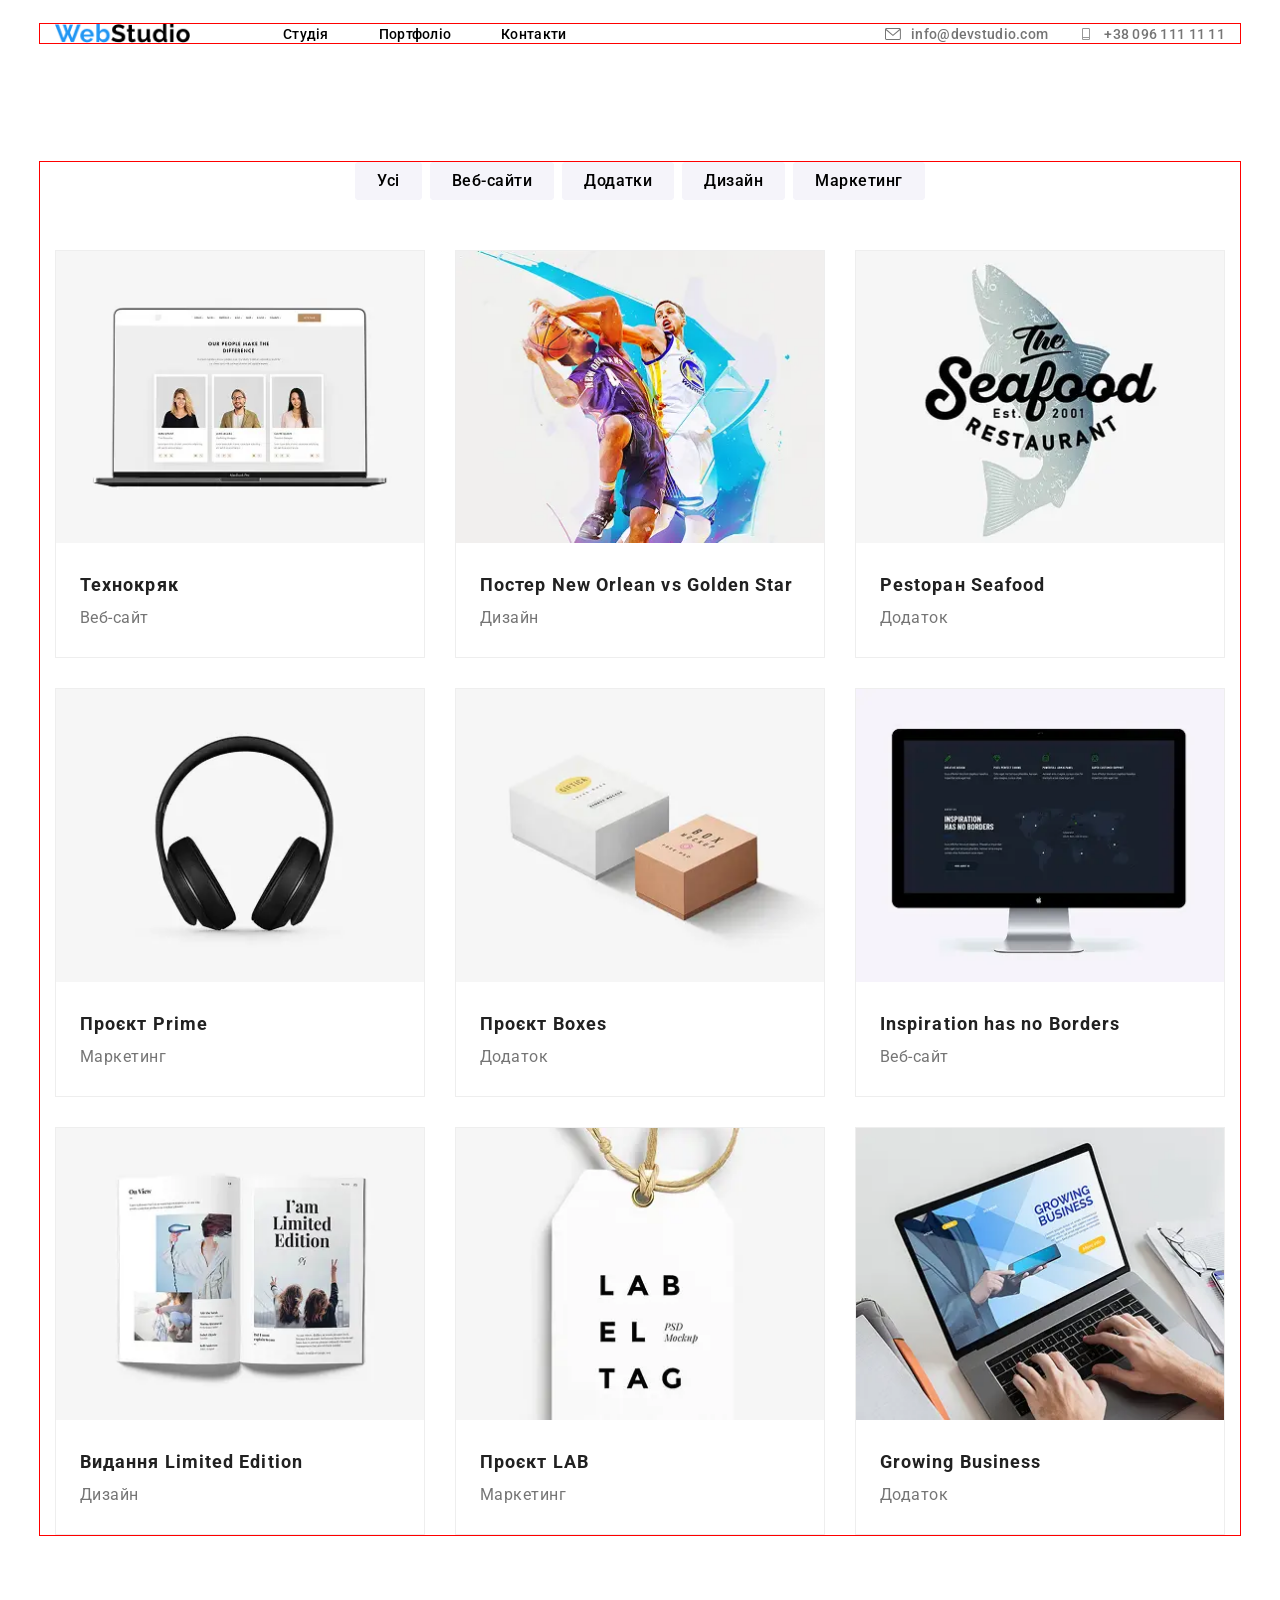
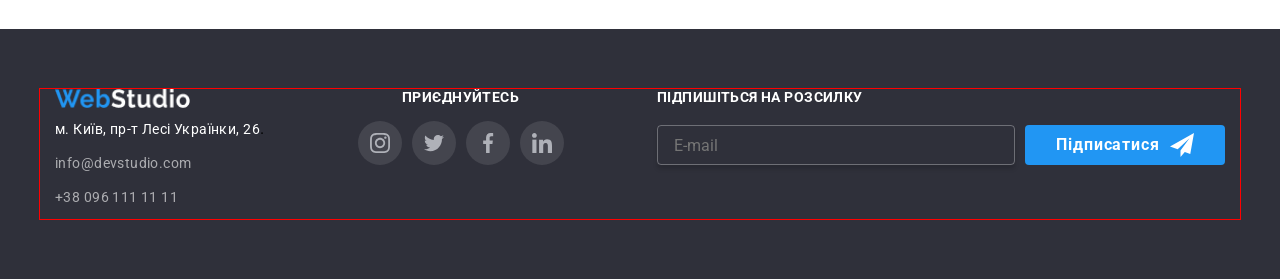
==== pages/about.html @ d32781fd "fix" ====
<!DOCTYPE html>
<html lang="en">
<head>
    <meta charset="UTF-8">
    <meta name="viewport" content="width=device-width, initial-scale=1.0">
    <title>Document</title>
    <link rel="preconnect" href="https://fonts.googleapis.com">
<link rel="preconnect" href="https://fonts.gstatic.com" crossorigin>
<link href="https://fonts.googleapis.com/css2?family=Raleway:ital,wght@0,100..900;1,100..900&family=Roboto:ital,wght@0,100..900;1,100..900&display=swap" rel="stylesheet">
<link rel="stylesheet" href="https://cdnjs.cloudflare.com/ajax/libs/modern-normalize/3.0.1/modern-normalize.min.css">
<link rel="stylesheet" href="../css/reset.css">  
<link rel="stylesheet" href="../css/style.css">
</head>
<body>






    <header class="header">
<div class="container header-wrap">
    <a href="./index.html" class="logotype"></a>
        <a href="#"><img src="./image/webstudio.png" class="logo" alt="logo"></a>
       


<button class="open" type="button"><img  class="img-menu-button" alt="img-menu-button" src="./image/menuu-btn-mobile.png"></button>

<div class="overlay"></div>
<div class="backdrop is-hidden">

    <div class="modal">

        <button class="close-menu" type="button">X</button>

        <ul class="mobile-menu-list">
            <li class="mobile-menu-items">
                <a href="../index.html" class="header-detales-menu">Студія</a>
            </li>

            <li class="mobile-menu-items">
                <a href="../pages/about.html" class="header-detales-menu">Портфоліо</a>
            </li>

            <li class="mobile-menu-items">
                <a href="#" class="header-detales-menu">Контакти</a>
            </li>
        </ul>

        <ul class="mobile-items">
            <li class="mobile-items-list">
                <a class="mobile-distances" href="tel:+380961111111">
                    +38 096 111 11 11
                </a>
            </li>

            <li class="mobile-item-list">
                <a class="mobile-distance" href="mailto:info@devstudio.com">
                    info@devstudio.com
                </a>
            </li>
        </ul>

        <ul class="mobile-apps-list">
            <li class="mobile-apps-items">
                <a class="mobile-apps-touch" href="#">Instagram</a>
            </li>
            <li class="mobile-apps-items">
                <a class="mobile-apps-touch" href="#">Twitter</a>
            </li>
            <li class="mobile-apps-items">
                <a class="mobile-apps-touch" href="#">Facebook</a>
            </li>
            <li class="mobile-apps-items">
                <a class="mobile-apps-touch" href="#">LinkedIn</a>
            </li>
        </ul>

    </div>
</div>


    

    <nav class="header-navigation">
<ul class="header-list">
    <li class="header-items"><a href="../index.html" class="header-detale">Студія</a></li>
    <li class="header-items"><a href="../pages/about.html" class="header-detale">Портфоліо</a></li>
    <li class="header-items"><a href="#" class="header-detale">Контакти</a></li>
</ul>
</nav>
<ul class="header-contacts">
    <li class="adventages-list"><svg class="header-icons">
                <use href="./image/symbol-defs.svg#envelope"></use>
            </svg><a href="mailto:info@devstudio.com" class="adventages-list">info@devstudio.com</a></li>
    <li class="adventages-list"><svg class="header-icons">
                <use href="./image/symbol-defs.svg#smartphone"></use>
            </svg><a href="tel:+380961111111" class="adventages-list">+38 096 111 11 11</a>
    </li> 
</ul>
</div>
   </header>

<main>
<section class="hero">
<div class="container">
    <nav class="main-navigation">
    <ul class="main-list">
        <li class="main-itemss"><a href="#" class="filter-part">Усі</a></li>
        <li class="main-itemss"><a href="#" class="filter-part">Веб-сайти</a></li>
        <li class="main-itemss"><a href="#" class="filter-part">Додатки</a></li>
        <li class="main-itemss"><a href="#" class="filter-part">Дизайн</a></li>
        <li class="main-itemss"><a href="#" class="filter-part">Маркетинг</a></li>
    </ul>
</nav>

<ul class="main-info">
    <li class="main-itemsf">
        <div class="peshka-item">
            <picture>
  <source srcset="../desktop-img/tekhnokryak-destop@1x.webp 1x, ../desktop-img/tekhnokryak-destop@2x.webp 2x" media="(min-width:1200px)">
  <source srcset="../tablet-img/tekhnokryak-tablet@1x.webp 1x, ../tablet-img/tekhnokryak-tablet@2x.webp 2x" media="(min-width:768px)"/>
  <source srcset="../mobile-img/tekhokryak-mobile@1x.webp 1x, ../mobile-img/tekhokryak-mobile@2x.webp 2x" media="(max-width: 767px)" />

  <img
    src="./image/notebook.png"
    alt="imglaptop"
    class="main-infoimage"
  />
</picture>
<p class="peshka">Ресурс пропонує комплексні пропозиції з різним рівнем функціоналу та сервісів. Все це дозволить відвідувачу отримати вичерпні відомості про компанію чи приватну особу.</p>
</div>
<div class="section-div">
<h3 class="main-caption">Технокряк</h3>
<p class="main-text">Веб-сайт</p>
</div>
    </li>
    
    <li class="main-itemsf">
        <div class="peshka-item">
            <picture>
<source srcset="../desktop-img/poster-desktop@1x.webp 1x, ../desktop-img/poster-desktop@2x.webp 2x" media="(min-width:1200px)">
<source srcset="../tablet-img/poster-tablet@1x.webp 1x, ../tablet-img/poster-tablet@2x.webp 2x" media="(min-width:768px)">
<source srcset="../mobile-img/poster-mobile@1x.webp 1x, ../mobile-img/poster-mobile@2x.webp 2x" media="(max-width:767px)">



<img src="./image/basket.png" alt="imgbasketball" class="main-infoimage" >
</picture>
<p class="peshka">Ресурс пропонує комплексні пропозиції з різним рівнем функціоналу та сервісів. Все це дозволить відвідувачу отримати вичерпні відомості про компанію чи приватну особу.</p>
</div>
<div class="section-div">
<h3 class="main-caption">Постер New Orlean vs Golden Star</h3>
<p class="main-text">Дизайн</p>
</div>
    </li>
    
    <li class="main-itemsf">
           <div class="peshka-item">
            <picture>
<source srcset="../desktop-img/seafood-desktop@1x.webp 1x, ../desktop-img/seafood-desktop@2x.webp 2x" media="(min-width:1200px)">
<source srcset="../tablet-img/seafood-tablet@1x.webp 1x, ../tablet-img/seafood-tablet@2x.webp 2x" media="(min-width:768px)">
<source srcset="../mobile-img/seafood-mobile@1x.webp 1x, ../mobile-img/seafood-mobile@2x.webp 2x" media="(max-width:767px)">


<img src="./image/seafood.png" alt="imgseafood" class="main-infoimage" >
</picture>
<p class="peshka">Ресурс пропонує комплексні пропозиції з різним рівнем функціоналу та сервісів. Все це дозволить відвідувачу отримати вичерпні відомості про компанію чи приватну особу.</p>
</div>  
<div class="section-div">
<h3 class="main-caption">Рestоран Seafood</h3>
<p class="main-text">Додаток</p>   
</div> 
</li>
    
    <li class="main-itemsf">
        <div class="peshka-item">
            <picture>
<source srcset="../desktop-img/headphones-desktop@1x.webp 1x, ../desktop-img/headphones-desktop@2x.webp 2x" media="(min-width:1200px)">
<source srcset="../tablet-img/headphones-tablet@1x.webp 1x, ../tablet-img/headphones-tablet@2x.webp 2x" media="(min-width:768px)">
<source srcset="../mobile-img/headphones-mobile@1x.webp 1x, ../mobile-img/headphones-mobile@2x.webp 2x" media="(max-width:767px)">



<img src="./image/headphones.png" alt="imgheadphones" class="main-infoimage" >
</picture>
<p class="peshka">Ресурс пропонує комплексні пропозиції з різним рівнем функціоналу та сервісів. Все це дозволить відвідувачу отримати вичерпні відомості про компанію чи приватну особу.</p>
</div>
<div class="section-div">
<h3 class="main-caption">Проєкт Prime</h3>
<p class="main-text">Маркетинг</p>
</div>
    </li>
    
    <li class="main-itemsf">
        <div class="peshka-item">
            <picture>
<source srcset="../desktop-img/boxes-desktop@1x.webp 1x, ../desktop-img/boxes-desktop@2x.webp 2x" media="(min-width:1200px)">
<source srcset="../tablet-img/boxes-tablet@1x.webp 1x, ../tablet-img/boxes-tablet@2x.webp 2x" media="(min-width:768px)">
<source srcset="../mobile-img/boxes-mobile@1x.webp 1x, ../mobile-img/boxes-mobile@2x.webp 2x" media="(max-width:767px)">


 <img src="./image/boxes.png" alt="imgboxes" class="main-infoimage" >
 </picture>
<p class="peshka">Ресурс пропонує комплексні пропозиції з різним рівнем функціоналу та сервісів. Все це дозволить відвідувачу отримати вичерпні відомості про компанію чи приватну особу.</p>
</div>
 
 <div class="section-div">
<h3 class="main-caption">Проєкт Boxes</h3>
<p class="main-text">Додаток</p>
</div>
    </li>
    
    <li class="main-itemsf">
        <div class="peshka-item">
<picture>

    <source srcset="../desktop-img/monitor-desktop@1x.webp 1x, ../desktop-img/monitor-desktop@2x.webp 2x" media="(min-width: 1200px)">
    <source srcset="../tablet-img/monitor-tablet@1x.webp 1x, ../tablet-img/monitor-tablet@2x.webp 2x" media="(min-width:768px)">
    <source srcset="../mobile-img/monitor-mobile@1x.webp 1x, ../mobile-img/monitor-mobile@2x.webp 2x" media="(max-width:767px)">

<img src="./image/monitor.png" alt="imgmonitor" class="main-infoimage" >
</picture>
<p class="peshka">Ресурс пропонує комплексні пропозиції з різним рівнем функціоналу та сервісів. Все це дозволить відвідувачу отримати вичерпні відомості про компанію чи приватну особу.</p>
</div>
<div class="section-div">
<h3 class="main-caption">Inspiration has no Borders</h3>
<p class="main-text">Веб-сайт</p>
</div>
    </li>
    
    <li class="main-itemsf">
                <div class="peshka-item">
                    <picture>
<source srcset="../desktop-img/vydanya-desktop@1x.webp 1x, ../desktop-img/vydanya-desktop@2x.webp 2x" media="(min-width:1200px)">
<source srcset="../tablet-img/vydanya-tablet@1x.webp 1x, ../tablet-img/vydanya-tablet@2x.webp 2x" media="(min-width:768px)">
<source srcset="../mobile-img/vydanya-mobile@1x.webp 1x, ../mobile-img/vydanya-mobile@2x.webp 2x" media="(max-width:767px)">


<img src="./image/book.png" alt="imgbooks" class="main-infoimage">
</picture>
<p class="peshka">Ресурс пропонує комплексні пропозиції з різним рівнем функціоналу та сервісів. Все це дозволить відвідувачу отримати вичерпні відомості про компанію чи приватну особу.</p>
</div>
<div class="section-div">
<h3 class="main-caption">Видання Limited Edition</h3>
<p class="main-text">Дизайн</p>
</div>
    </li>
    
    <li class="main-itemsf">
        <div class="peshka-item">
            <picture>
<source srcset="../desktop-img/lab-desktop@1x.webp 1x, ../desktop-img/lab-desktop@2x.webp 2x" media="(min-width:1200px)">
<source srcset="../tablet-img/lab-tablet@1x.webp 1x, ../tablet-img/lab-tablet@2x.webp 2x" media="(min-width:768px)">
<source srcset="../mobile-img/lab-mobile@1x.webp 1x, ../mobile-img/lab-mobile@2x.webp 2x" media="(max-width:767px)">


<img src="./image/labeltag.png" alt="imgticket" class="main-infoimage">
</picture>
<p class="peshka">Ресурс пропонує комплексні пропозиції з різним рівнем функціоналу та сервісів. Все це дозволить відвідувачу отримати вичерпні відомості про компанію чи приватну особу.</p>
</div>
<div class="section-div">
<h3 class="main-caption">Проєкт LAB</h3>
<p class="main-text">Маркетинг</p>
</div>
    </li>
    
    <li class="main-itemsf">
        <div class="peshka-item">
            <picture>
<source srcset="../desktop-img/laptop-bsns-desktop@1x.webp 1x, ../desktop-img/laptop-bsns-desktop@2x.webp 2x" media="(min-width:1200px)">
<source srcset="../tablet-img/tablet-bsns@1x.webp 1x, ../tablet-img/tablet-bsns@2x.webp 2x" media="(min-width:768px)">
<source srcset="../mobile-img/mobile-bsns@1x.webp 1x, ../mobile-img/mobile-bsns@2x.webp 2x" media="(max-width:767px)">

                
<img src="./image/laptop.png" alt="imgworkinginlaptop" class="main-infoimage">
</picture>
<p class="peshka">Ресурс пропонує комплексні пропозиції з різним рівнем функціоналу та сервісів. Все це дозволить відвідувачу отримати вичерпні відомості про компанію чи приватну особу.</p>

</div>
<div class="section-div">
<h3 class="main-caption">Growing Business</h3>
<p class="main-text">Додаток</p>
</div>
    </li>
</ul>
</div>
</section>

</main>

<footer class="footer">




      <div class="container">
        
        <div class="column">
        <a href="#"
          ><img
            class="webfooter"
            src="./image/webfooter.png"
            alt="webfooter"
        /></a>

        <address class="footer-address">
          <ul class="footer-list">
            <li class="footer-items">
              <a
                href="https://www.google.com.ua/maps/search/%D0%BC.+%D0%9A%D0%B8%D1%97%D0%B2,+%D0%BF%D1%80-%D1%82+%D0%9B%D0%B5%D1%81%D1%96+%D0%A3%D0%BA%D1%80%D0%B0%D1%97%D0%BD%D0%BA%D0%B8,+26/@50.4758888,30.4320272,18780m/data=!3m2!1e3!4b1?hl=uk&entry=ttu&g_ep=EgoyMDI2MDQwNy4wIKXMDSoASAFQAw%3D%3D"
                target="_blank"
                class="footer-link"
                >м. Київ, пр-т Лесі Українки, 26</a
              >.
            </li>
            <li class="footer-items">
              <a href="mailto:info@devstudio.com" class="footer-mail"
                >info@devstudio.com</a
              >
            </li>
            <li class="footer-items">
              <a href="tel:+380961111111" class="footer-number"
                >+38 096 111 11 11</a
              >
            </li>
          </ul>
  </address>
 </div>
      
      
<div class="join-apps">


<p class="join-group">Приєднуйтесь</p>
<ul class="team-items">
                    <li class="team-elem">
                        <a href="" class="team-link">
                            <svg class="team-icon">
                                <use href="./image/symbol-defs.svg#instagram"></use>
                            </svg>
                        </a>
                    </li>
                    <li class="team-elem">
                        <a href="" class="team-link">
                            <svg class="team-icon">
                                <use href="./image/symbol-defs.svg#twitter"></use>
                            </svg>
                        </a>
                    </li>
                    <li class="team-elem">
                        <a href="" class="team-link">
                            <svg class="team-icon">
                                <use href="./image/symbol-defs.svg#facebook"></use>
                            </svg>
                        </a>
                    </li>
                    <li class="team-elem">
                        <a href="" class="team-link">
                            <svg class="team-icon">
                                <use href="./image/symbol-defs.svg#linkedin"></use>
                            </svg>
                        </a>
                    </li>
                </ul>
      </div>
<div class="subscribe">
  <p class="footer-subs">Підпишіться на розсилку</p>

  <div class="foot-btn">
    <input class="footer-inp" type="text" placeholder="E-mail">

    <button class="footer-button" type="button">
      Підписатися
      <svg class="footer-icon">
        <use href="./image/symbol-defs.svg#send"></use>
      </svg>
    </button>
  </div>
</div>
</div>
  



    </footer>

<script src="../css/mobile-menu.js"></script>
</body>
</html>
---- css/style.css ----
:root {
  --header-color: #2196f3;
  --mainul-color: #212121;
  --mainulfon-color: #f5f4fa;
  --mainli-color: #757575;
  --footer-color: #ffffff;
  --logo-color: #000;
  --footer-text-color: rgba(255, 255, 255, 0.6);
  --background-footer-color: #2f303a;
  --line-color: #eeeeee;
}

body {
  font-family: "Roboto", sans-serif;
  margin: 0;
}

.logotype {
  color: var(--header-color);
  font-family: "Raleway", sans-serif;
  font-size: 26px;
  font-style: normal;
  font-weight: 700;
  line-height: 1.19;
  letter-spacing: 0.78px;
  text-decoration: none;
}

.logo-partf {
  color: var(--logo-color);
  font-family: Raleway;
  font-size: 26px;
  font-style: normal;
  font-weight: 700;
  line-height: normal;
  letter-spacing: 0.78px;
  margin-right: 20px;
}

.logo {
  width: 135px;
  height: 19px;
  margin-right: auto;
  color: var(--logo-color);
  font-family: Raleway;
  font-size: 24px;
  font-style: normal;
  font-weight: 700;
  line-height: normal;
  letter-spacing: 0.78px;
}

.header-item {
  color: var(--logo-color);
  font-size: 14px;
  font-style: normal;
  font-weight: 500;
  line-height: 1.14;
  letter-spacing: 0.28px;
  text-decoration: none;
}

.adventages-list {
  color: var(--mainli-color);
  font-family: Roboto;
  font-size: 14px;
  font-style: normal;
  font-weight: 500;
  line-height: normal;
  letter-spacing: 0.28px;
  display: flex;
align-items: center;
gap: 10px;
}

.adventages-listes {
  gap: 30px;
  display: grid;
  grid-template-columns: 1fr;
}



.team-card {
box-shadow: 0 4px 6px rgba(128, 128, 128, 0.25);
  width: 100%;
  border-radius: 5px;
}

.hero-title {
  margin-left: auto;
  margin-right: auto;
  color: var(--mainulfon-color);
  text-align: center;
  font-size: 22px;
  font-style: normal;
  font-weight: 900;
  max-width: 290px;
  line-height: 1.4;
  letter-spacing: 1.56px;
  text-transform: uppercase;
  width: 100%;
  margin-bottom: 30px;
}

.team-caption {
  color: var(--mainli-color);
  font-size: 14px;
  font-style: normal;
  font-weight: 400;
  line-height: 1.71;
  letter-spacing: 0.42px;
  text-align: center;
  margin-top: 10px;
}

.header {
  display: flex;
  padding-top: 10px;
  padding-bottom: 10px;
}

.footer-items:hover {
  color: var(--footer-color);
  font-size: 14px;
  font-style: normal;
  font-weight: 400;
  line-height: 1.71;
  letter-spacing: 0.42px;
}

.main-item:hover {
  color: var(--mainul-color);
  font-size: 16px;
  font-style: normal;
  font-weight: 500;
  line-height: 1.62;
  letter-spacing: 0.48px;
}

.logo-partf a {
  color: var(--footer-color);
}

.header-detales {
  color: var(--mainul-color);
  font-size: 14px;
  font-style: normal;
  font-weight: 500;
  line-height: 1.14;
  letter-spacing: 0.28px;
  position: relative;
  padding-bottom: 11px;
}

.header-detales-menu {
  color: var(--logo-color);
  text-align: center;
  font-family: Roboto;
  font-size: 40px;
  font-style: normal;
  font-weight: 500;
  line-height: normal;
  letter-spacing: 0.8px;
  width: 139px;
  height: 48.3px;
}

.header-detales-menu {
  position: relative;
  display: inline-block;

  color: var(--logo-color);
  text-align: center;
  font-family: Roboto, sans-serif;
  font-size: 40px;
  font-weight: 500;
  line-height: normal;
  letter-spacing: 0.8px;

  text-decoration: none;
}

.header-detales-menu::after {
  content: "";
  position: absolute;
  left: 0;
  bottom: -8px;

  width: 0;
  height: 4px;
  border-radius: 2px;

  background-color: var(--header-color);

  transition: width 0.3s ease;
}

.header-detales-menu:hover {
  color: var(--header-color);
}

.header-detales-menu:hover::after {
  width: 100%;
}

.mobile-items-list {
  font-size: 14px;
  font-style: normal;
  font-weight: 500;
  line-height: 1.14;
  letter-spacing: 0.28px;
}

.mobile-items-list {
  font-size: 14px;
  font-style: normal;
  font-weight: 500;
  line-height: 1.14;
  letter-spacing: 0.28px;
}

.header-detales::after {
  content: "";
  position: relative;
  left: 0;
  bottom: 0;

  width: 100%;
  height: 4px;
  background-color: var(--header-color);
}

.header-detales:hover {
  color: var(--header-color);
}

.header-detales:hover::after,
.header-detale:hover::after {
  bottom: -17px;
}

.header-detale {
  font-size: 14px;
  color: var(--logo-color);
  font-weight: 500;
}

.header-detale:hover {
  color: var(--header-color);
}

.header-detales,
.header-detale {
  position: relative;
  padding-bottom: 10px;
}

.header-detales::after,
.header-detale::after {
  content: "";
  position: absolute;
  left: 0;
  bottom: 0;
  top: 50;

  width: 0;
  height: 4px;
  border-radius: 2px;
  background-color: var(--header-color);
}

.header-detales:hover::after,
.header-detale:hover::after {
  width: 100%;
  transition: width 0.3s ease;
}

.header-detales:hover,
.header-detale:hover {
  color: var(--header-color);
}

.current:hover {
  color: var(--header-color);
}

.adventages-list {
  content: "";
  position: relative;
}

.adventages-list::after {
  content: "";
  position: absolute;
  left: 0;

  width: 0;
  height: 4px;
  border-radius: 2px;
  background-color: var(--header-color);
}

.adventages-list:hover::after {
  color: var(--header-color);
  width: 100%;
  transition: width 250ms ease;
  bottom: -28px;
}

.current::after {
  content: "";
  position: absolute;
  left: 0;
  bottom: -1px;

  width: 100%;
  height: 4px;
  border-radius: 2px;
  background-color: var(--header-color);
}

.header-detale:hover {
  color: var(--header-color);
}

.adventages-titles {
  color: var(--mainli-color);
  font-size: 14px;
  font-weight: 500;
  line-height: normal;
  letter-spacing: 0.28px;
}

.header-contact a {
  color: var(--mainli-color);
  font-size: 14px;
  font-style: normal;
  font-weight: 500;
  line-height: 1.14;
  letter-spacing: 0.28px;
  text-decoration: none;
  transition: 0.3s;
}

.header-contact a:hover {
  color: var(--header-color);
}

.main-button {
  color: var(--footer-color);
  background-color: var(--header-color);
  text-align: center;
  font-size: 16px;
  font-style: normal;
  font-weight: 700;
  line-height: 1.8;
  letter-spacing: 0.96px;
  border-radius: 4px;
  box-shadow: 0 4px 4px 0 rgba(0, 0, 0, 0.15);
  border: none;
  width: 100%;

  display: block;
  padding: 10px 24px;
  width: 216px;
  height: 50px;
  margin: 0 auto;
}

a {
  color: var(--mainul-color);
  text-decoration: none;
}

.team-image {
  padding-bottom: 30px;
  display: block;
  width: 100%;
}

.team-div {
  padding-bottom: 30px;

  display: block;
  width: 100%;
}





.hero-section {
  text-align: center;

  background-image:
    linear-gradient(
      rgba(47, 48, 58, 0.40),
      rgba(47, 48, 58, 0.40)
    ),
    url("../pages/image/phonewebp.webp");
  background-position: center;
  background-size: cover;
  background-repeat: no-repeat;

  padding: 60px 0;
}

.adventages {
  padding: 60px 0;
}



.mobile-items a:hover {
  color: var(--header-color);
}

.mobile-items a:hover .mobile-items-list {
  color: var(--header-color);
}


.footer-logo {
  color: #000;
  font-family: Raleway;
  font-size: 26px;
  font-style: normal;
  font-weight: 700;
  line-height: normal;
  letter-spacing: 0.78px;
}

.title {
  color: var(--mainul-color);
  font-size: 14px;
  font-style: normal;
  font-weight: 700;
  line-height: normal;
  letter-spacing: 0.42px;
  text-transform: uppercase;
  display: flex;
  justify-content: center;
}

.header-items {
  color: var(--logo-color);
  font-size: 14px;
  font-weight: 500;
  line-height: normal;
  letter-spacing: 0.28px;
}

.header-items:hover {
  color: var(--header-color);
}

.hero-text {
  color: var(--mainli-color);
  margin-top: 10px;
  font-size: 14px;
  font-style: normal;
  font-weight: 400;
  line-height: 24px;

  letter-spacing: 0.42px;
}
.footer-inp {
  width: 100%;
  max-width: none;
  box-sizing: border-box;
  margin: 0;
}
.work {
  display: none;
}


.work-title {
  color: var(--mainul-color);
  font-size: 28px;
  font-style: normal;
  font-weight: 700;
  line-height: normal;
  letter-spacing: 1.08px;
  text-align: center;
  margin-bottom: 50px;
}

.work-image {
  display: block;
  width: 100%;
  height: auto;
}

.team-title {
  color: var(--mainul-color);
  font-size: 28px;
  font-style: normal;
  font-weight: 700;
  line-height: normal;
  letter-spacing: 1.08px;
  text-align: center;
  margin-bottom: 50px;
}





.header-icons{
  width: 15.0px;
height: 14.0px;


}

.header-contact a:hover {
  color: var(--header-color);
}

.header-contact a:hover .header-icons {
  fill: var(--header-color);
}

.header-icons:hover{
  fill: var(--header-color);
}


.header-icon:hover{
  fill: var(--header-color);
}

.team {
  padding-top: 94px;
  padding-bottom: 94px;
  background-color: var(--mainulfon-color);
}

.main-person {
  color: var(--mainul-color);
  font-size: 16px;
  font-style: normal;
  font-weight: 500;
  line-height: normal;
  letter-spacing: 0.48px;
  text-align: center;
}

.main-item {
  color: var(--mainul-color);
  font-size: 16px;
  font-style: normal;
  font-weight: 500;
  line-height: 26px;
  letter-spacing: 0.48px;
}

.main-caption {
  color: var(--mainul-color);
  font-size: 18px;
  font-style: normal;
  font-weight: 700;
  line-height: 36px;
  letter-spacing: 1.08px;
}

.main-text {
  color: var(--mainli-color);
  font-size: 16px;
  font-style: normal;
  font-weight: 400;
  line-height: 30px;
  letter-spacing: 0.48px;
}

.footer-link {
  color: var(--footer-color);
  font-family: Roboto;
  font-size: 14px;
  font-style: normal;
  font-weight: 400;
  line-height: 24px;
  letter-spacing: 0.42px;
}

.main-infoimage {
  display: block;
  width: 100%;
}

footer {
  padding: 40px 0;
  background-color: var(--background-footer-color);
  justify-content: center;
  display: flex;
  align-items: center;
  
}



.client-list {
  display: grid;
  grid-template-columns: repeat(2, 1fr);
  gap: 30px;
  margin-top: 50px;
}



.footer-mail {
  color: var(--footer-text-color);
  font-size: 14px;
  font-style: normal;
  font-weight: 400;
  line-height: 24px;
  letter-spacing: 0.42px;
}

.footer-number {
  color: var(--footer-text-color);
  font-size: 14px;
  font-style: normal;
  font-weight: 400;
  line-height: 24px;
  letter-spacing: 0.42px;
}

.container {
  width: 100%;
  max-width: 100%;
  padding: 0 15px;
  margin: 0 auto;
  box-sizing: border-box;
  outline: 1px solid red
  ;
}

.header {
  padding-top: 24px;
  padding-bottom: 25px;
}

.header-wrap {
   display: flex;
  align-items: center;
  justify-content: center;
}

.header-list {
  display: flex;
  flex-wrap: wrap;
  gap: 10px;
}

.header-contacts {
  display: none;
  margin-left: auto;
}

.header-contact:first-child {
  margin-left: 0;
}

.work-list {
  flex-direction: column;
  display: flex;
  gap: 30px;
}

.work-item {
  margin-left: 0;
  flex: 1;
  height: auto;
}

.team-list {
  display: grid;
  grid-template-columns: 1fr;
  gap: 30px;
}

.footer-items {
  margin-top: 9px;
}

.hero {
  background-color: #ffffff;
  padding-top: 94px;
  padding-bottom: 94px;
}

.main-list {
  display: flex;
  flex-wrap: wrap;
  gap: 8px;
  justify-content: center;
}

.main-list:hover {
  color: var(--footer-color);
}

.main-itemss {
  background-color: var(--mainulfon-color);

  border-radius: 4px;
  border: none;
}

.main-itemsf {
  width: 100%;
  border-width: 1px;
  border-style: groove;
}

.filter-part {
  justify-content: center;
  color: var(--mainul-color);
  text-align: center;
  font-family: Roboto;
  font-size: 16px;
  font-style: normal;
  font-weight: 500;
  line-height: 26px;
  letter-spacing: 0.48px;
  transition: 0.2s;
  padding-top: 6px;
  padding-bottom: 6px;
  padding-left: 22px;
  padding-right: 22px;
  white-space: nowrap;
  display: flex;
  background-color: var(--mainulfon-color);
  color: #000;
  border-radius: 4px;
}

.filter-part:hover {
  background-color: var(--header-color);
  color: #ffffff;
  box-shadow: 0px 4px 0px 0px #afb1b862;
}

.main-info {
  display: flex;
  gap: 30px;

  display: grid;
  grid-template-columns: 1fr;
  margin-top: 50px;
}

.section-div {
  padding: 24px;
}
.main-itemsf {
  width: 100%;
  border: 1px solid #eeeeee;
  transition: box-shadow 0.3s ease;
}

.main-itemsf:hover {
box-shadow: 0 4px 6px rgba(128, 128, 128, 0.25);
}

.section-div:hover {
  box-shadow: 0px 2px 0px 0px #afb1b8;
  transition: 0.3s;
}

.footer-info {
  margin-top: 20px;
}



.adventages-list:hover {
  color: var(--header-color);
}

.header-icons {
  fill: #2196F3;
}

.footer-item {
  margin-bottom: 9px;
}

.main-info {
  gap: 30px;

  display: grid;
  margin-top: 50px;
}

.peshka-item {
  position: relative;
}

.main-itemsf {
  width: 100%;
}

 .main-itemsf:hover .peshka {
  opacity: 1;
}

.peshka {
  content: "";
  transition: transform 0.3s ease;
  border-radius: 10px;
  width: 100%;
  height: 100%;
}
.peshka:hover {
  opacity: 0;
  transition-property: opacity, transform;
  transition-duration: 350ms;
  transition-delay: 100ms;
  transform: translateY(-50px);
  box-shadow: 0 10px 25px rgba(0, 0, 0, 0.418);
}

.peshka {
  color: #fff;
  font-family: Roboto;
  font-size: 18px;
  font-style: normal;
  font-weight: 400;
  line-height: 28px;
  letter-spacing: 0.54px;
  position: absolute;
  top: 0;
  left: 0;
  color: var(--footer-color);
  background: rgba(33, 150, 243, 0.9);
  padding-bottom: 63px;
  padding-top: 63px;
  padding-left: 24px;
  padding-right: 24px;
  opacity: 0;
}

.overlay {
  position: fixed;
  inset: 0;
  background-color: rgba(0, 0, 0, 0.5);
  z-index: 999;
  display: none;
}

.overlay.is-open {
  display: block;
}

.webfooter{
width: 135px;
  height: 19px;

}

.clients-title {
  color: #212121;
  text-align: center;
  font-family: Roboto;
  font-size: 28px;
  font-style: normal;
  font-weight: 700;
  line-height: normal;
  letter-spacing: 1.08px;
}

.client-img {
  width: 100%;
  max-width: 170px;
  height: auto;
  display: block;
  margin: 0 auto;
}

.clients-list {
  margin-top: 50px;

  margin-bottom: 50px;
  justify-content: center;
  display: grid;
  grid-template-columns: 1fr;
  gap: 30px;
}

.open {
  width: 50px;
  height: 50px;
  margin-left: auto;
  border: none;
  background-color: var(--footer-color);
}

.mobile-menu-list {
  display: flex;
  flex-direction: column;
  gap: 20px;
  list-style: none;
  padding: 0;
}

.mobile-menu-items:hover {
  color: var(--header-color);
}

.mobile-items {
  margin-top: 60px;
  color: #2196f3;
  font-family: Roboto;
  font-size: 34px;
  font-style: normal;
  font-weight: 500;
  line-height: normal;
  letter-spacing: 0.68px;
}

.mobile-item-list {
  font-size: 14px;
  font-style: normal;
  font-weight: 500;
  line-height: 1.14;
  letter-spacing: 0.28px;
  gap: 16px;
}

.mobile-items-list {
  color: var(--footer-color);
}

.mobile-items-list:hover {
  color: var(--header-color);
}

.mobile-items-list {
  color: var(--footer-color);
  font-size: 14px;
  font-weight: 500;
}

.mobile-items-list:hover {
  color: var(--header-color);
}

.mobile-item-list {
  margin-bottom: 16px;
}

.mobile-distance,
.mobile-distances {
  text-decoration: none;
}

.mobile-distance:hover,
.mobile-distances:hover {
  color: var(--header-color);
}

.mobile-distance {
  position: relative;
  display: inline-block;

  color: var(--logo-color);
  text-align: center;
  font-family: Roboto, sans-serif;
  font-size: 24px;
  font-weight: 500;
  line-height: normal;
  letter-spacing: 0.8px;

  text-decoration: none;
}

.mobile-distance:after {
  content: "";
  position: absolute;
  left: 0;
  bottom: -8px;

  width: 0;
  height: 4px;
  border-radius: 2px;

  background-color: var(--header-color);

  transition: width 0.3s ease;
}

.mobile-distance:hover {
  color: var(--header-color);
}

.mobile-distance:hover:after {
  width: 100%;
}

.mobile-distances {
  position: relative;
  display: inline-block;

  color: var(--logo-color);
  text-align: center;
  font-family: Roboto, sans-serif;
  font-size: 24px;
  font-weight: 500;
  line-height: normal;
  letter-spacing: 0.8px;
  margin-bottom: 16px;
  text-decoration: none;
}

.mobile-distances:after {
  content: "";
  position: absolute;
  left: 0;
  bottom: -8px;

  width: 0;
  height: 4px;
  border-radius: 2px;

  background-color: var(--header-color);

  transition: width 0.3s ease;
}

.mobile-distances:hover {
  color: var(--header-color);
}

.mobile-distances:hover:after {
  width: 100%;
}

.mobile-apps-list {
  display: flex;
  gap: 20px;
}

.mobile-apps-list {
  margin-top: 48px;
}

.mobile-apps-touch {
  color: var(--header-color);

  font-family: Roboto;
  font-size: 13px;
  font-style: normal;
  font-weight: 500;
  line-height: 22px;
  letter-spacing: 0.36px;
}




.join-group{
  color: #FFF;
font-family: Roboto;
font-size: 14px;
font-style: normal;
font-weight: 700;
line-height: normal;
letter-spacing: 0.42px;
text-transform: uppercase;

}








.img-menu-button {
  width: 40px;
  height: 35px;
}

.mobile-apps-items:not(:last-child)::after {
  content: "";
  width: 1px;
  height: 20px;
  background-color: rgba(33, 33, 33, 0.2);
  display: block;
  margin-left: 10px;
}

.mobile-apps-items {
  display: flex;
  align-items: center;
}

.overlay {
  position: fixed;
  top: 0;
  left: 0;
  width: 100%;
  height: 100%;

  background-color: rgba(0, 0, 0, 0.534);

  z-index: 999;
  display: none;
}

.overlay.is-open {
  display: block;
}

.modal {
  border-radius: 10px;
  padding: 20px;

  width: 480px;
  height: 796px;

  background-color: white;
}


.backdrop {
  position: fixed;
  inset: 0;
  width: 100%;
  height: 100%;
  z-index: 1000;

  display: flex;
  justify-content: center;
  align-items: center;
}

.subscribe {
  display: flex;
  flex-direction: column;
}

.footer-subs {
  margin: 0 0 20px;
}


.footer-button{
  margin-left: 12px;
  border-radius: 4px;
}



.footer-icon{
width: 24.0px;
height: 24.0px;

fill: #FFF;


}






.footer-inp {
  width: 100%;
  height: 40px;
  margin-left: 0;
  background-color: transparent;
 border-radius: 4px;
border: 1px solid rgba(255, 255, 255, 0.30);
background: rgba(33, 150, 243, 0.00);
box-shadow: 0 4px 4px 0 rgba(0, 0, 0, 0.15);
padding-left: 16px;
}

.footer-button{
  background-color: var(--header-color);
  width: 170.0px;
height: 30.0px;
color: #FFF;
text-align: center;
font-family: Roboto;
font-size: 16px;
font-style: normal;
font-weight: 700;
line-height: 30px;
letter-spacing: 0.96px;
border: none;
}





.footer-subs{
  color: #FFF;
font-family: Roboto;
font-size: 14px;
font-style: normal;
font-weight: 700;
line-height: normal;
letter-spacing: 0.42px;
text-transform: uppercase;

}





.footer {
  padding: 60px 0;
  background-color: var(--background-footer-color);
}

.footer .container {
  width: 100%;
  max-width: 1200px;
  margin: 0 auto;
  padding: 0 15px;
  box-sizing: border-box;

  display: flex;
  flex-direction: column;
  align-items: center;
  text-align: center;
}

.column {
 display: flex;
  flex-direction: column;
  align-items: center;
}

.footer-list {
  margin: 0;
  padding: 0;
}
.subscribe {
  width: 100%;
  margin-top: 30px;
  display: flex;
  flex-direction: column;
  align-items: center;
}

.footer-subs {
  margin: 0 0 20px;
  text-align: center;
}

.foot-btn {
  width: 100%;
  display: flex;
  flex-direction: column;
  align-items: center;
  gap: 15px;
}

.footer-inp {
  width: 100%;
  max-width: none;
  height: 40px;
  box-sizing: border-box;
  margin: 0;
}

.footer-button {
  width: 170px;
  height: 40px;
  margin: 0;
}
.footer-items {
  margin-bottom: 10px;
}

.join-apps {
  margin: 30px;
}

.subscribe {
  margin-top: 30px;
}

.footer-subs {
  margin: 0 0 20px;
}

.foot-btn {
  display: flex;
  align-items: center;
  gap: 10px;
}

.footer-inp {
  width: 100%;
  max-width: 300px;
  height: 40px;
  box-sizing: border-box;
}

.footer-button {
  min-height: 40px;
  padding: 0 20px;

  display: flex;
  align-items: center;
  justify-content: center;
  gap: 10px;

  white-space: nowrap;
}

.footer-icon {
  width: 24px;
  height: 24px;
  fill: #fff;
  flex-shrink: 0;
}



.footer-inp{
width: 100%;

}




.is-hidden {
  display: none;
}

.modal {
  width: 350px;
  height: 450px;
  padding: 20px;
  background-color: #fff;
  position: relative;
}

.close-menu {
  border: none;
  background: transparent;
  position: absolute;
  right: 20px;
}

.is-hidden {
  display: none;
}
.header-navigation {
  display: none;
}

.main-button {
  animation-name: posluga;
  animation-duration: 2000ms;
}

@keyframes posluga {
  0% {
    transform: translateX(-1200px);
  }

  100% {
    transform: translate(0);
  }
}

.hero-title {
  animation-name: title;
  animation-duration: 2000ms;
}

@keyframes title {
  0% {
    transform: translateX(1200px);
  }

  100% {
    transform: translateX(0);
  }
}

/* МОБІЛКА */

@media (min-width: 480px) {
  .container {
    max-width: 480px;
  }
  .hero-title {
    width: 100%;
    max-width: 360px;
  }
  .main-button {
    width: 216px;
  }

  .header-navigation {
    display: none;
  }

  .footer {
    text-align: center;
  }

  .webfooter {
    display: block;
    margin: 0 auto 20px;
  }

  .webfooter {
    display: block;
    margin: 0 auto 20px;
  }

  .footer-list {
    padding: 0;
    margin: 0;
    list-style: none;
  }

  .footer-address {
    font-style: normal;
  }
  .adventages-listes {
    gap: 30px;
    display: grid;
    grid-template-columns: repeat(1, 1fr);
  }
  .title {
    display: block;
    width: 100%;
    text-align: center;
  }
  .team {
    padding-top: 60px;
    padding-bottom: 60px;
  }

 .footer .container {
    display: flex;
    flex-direction: column;
    align-items: center;
    text-align: center;
  }

  .join-apps,
  .subscribe {
    margin-left: 0;
  }

  .subscribe {
    width: 100%;
  }

  .foot-btn {
    display: flex;
    flex-direction: column;
    align-items: center;
    gap: 10px;
  }

  .footer-inp {
  width: 500px;
  max-width: 80%;
  box-sizing: border-box;
  }

  .footer-button {
    width: 100%;
    max-width: 200px;
  }

  .work {
    padding-top: 94px;
    padding-bottom: 94px;
    display: none;
  }
  .team-list {
    display: grid;
    grid-template-columns: repeat(4, 1fr);
    gap: 30px;
    justify-content: center;
  }
  .team-list {
    display: grid;
    grid-template-columns: repeat(1, 1fr);
    gap: 30px;
    justify-content: center;
  }
.client-list {
  display: grid;
  grid-template-columns: repeat(2, 170px);
  gap: 30px;
  justify-content: center;
  margin-top: 50px;
}
  .hero-text {
    color: var(--mainli-color);
    margin-top: 10px;
    font-size: 14px;
    font-style: normal;
    font-weight: 400;
    line-height: 24px;

    letter-spacing: 0.42px;
  }


  
  .team {
    padding-top: 60px;
    padding-bottom: 30px;
  }
  .main-list {
    display: grid;
    grid-template-columns: repeat(3, auto);
    justify-content: center;
    gap: 8px;
  }


 .footer .container {
    display: flex;
    align-items: center;
    text-align: center;
  }

  .join-apps {
    margin-left: 0;
    margin-top: 30px;
  }

  .subscribe {
    margin-left: 0;
    margin-top: 30px;
  }

  .foot-btn {
    display: flex;
    flex-direction: column;
    align-items: center;
    gap: 15px;
  }






.footer-inp{
  width: 100%;
}










   

  /* мобільне меню хедера JS */
}

/* ПЛАНШЕТ */

@media (min-width: 768px) {
  .container {
    max-width: 768px;
  }
  .footer {
    text-align: left;
  }
  .open {
    display: none;
  }


  .webfooter {
    display: block;
    margin: 0;
  }
  

.footer .container {
    display: flex;
    flex-direction: row;
    flex-wrap: wrap;
    align-items: flex-start;
    justify-content: center;
    text-align: left;
  }

  .column {
    display: flex;
    flex-direction: column;
  }

  .join-apps {

    margin-top: 0;
  }

  .subscribe {
    width: 100%;
    margin-top: 30px;
    display: flex;
    flex-direction: column;
    align-items: center;
  }

  .header-wrap {
    flex-wrap: nowrap;
    justify-content: space-between;
  }
  .header {
    display: flex;
    padding-top: 21px;
    padding-bottom: 21px;
  }
  .team {
    padding-top: 60px;
    padding-bottom: 60px;
  }



.join-apps{
  margin-left: 165px;
}





  .logo {
    margin-right: 87px;
  }
  .header-navigation {
    display: block;
  }
  .header-contacts {
    display: flex;
    flex-direction: column;
    gap: 10px;
    margin-left: auto;
  }
  .footer {
    text-align: left;
  }

.footer-inp {
    width: 500px;
  max-width: 100%;
  box-sizing: border-box;
  }





 

  .adventages-listes {
    gap: 30px;
    display: grid;
    grid-template-columns: repeat(2, 1fr);
  }
  .main-button {
    width: 216px;

    padding: 10px 10px;
  }
  .title {
    display: block;
    width: 100%;
    text-align: left;
  }
  .work {
    padding-top: 94px;
    padding-bottom: 94px;
    display: none;
  }
  .team-list {
    display: grid;
    grid-template-columns: repeat(2, 1fr);
    gap: 30px;
    justify-content: center;
  }
  .client-list {
    display: grid;
    grid-template-columns: repeat(3, 1fr);
    margin-top: 50px;
    gap: 30px;
    margin-left: 30px;
    justify-content: center;
  }
  .main-info {
    grid-template-columns: repeat(2, 1fr);
  }
  .hero-text {
    color: var(--mainli-color);
    margin-top: 10px;
    font-size: 14px;
    font-style: normal;
    font-weight: 400;
    line-height: 24px;

    letter-spacing: 0.42px;
  }
  .header-wrap {
    flex-wrap: nowrap;
  }
  .header-list {
    flex-wrap: nowrap;
    gap: 50px;
  }
  .main-list {
    display: flex;
    flex-wrap: wrap;
    gap: 8px;
    justify-content: center;
  }
  .hero-section {
     text-align: center;

  background-image:
    linear-gradient(
      rgba(47, 48, 58, 0.40),
      rgba(47, 48, 58, 0.40)
    ),
    url("../pages/image/tabletwebp.webp");

  background-position: center;
  background-size: cover;
  background-repeat: no-repeat;

  padding: 200px 0;

  
  }
 .footer .container {
    display: flex;
    align-items: flex-start;
  }

  .footer-info {
    display: block;
  }



  .join-group {
    margin: 0 0 20px;
  }

  .team-items {
    display: flex;
    justify-content: flex-start;
    gap: 10px;
    margin: 0;
  }

}

/* ДЕСКТОП */

@media (min-width: 1200px) {
  .container {
    max-width: 1200px;
  }
  .header {
    display: flex;
    padding-top: 24px;
    padding-bottom: 25px;
  }
  .open {
    display: none;
  }
  .main-list {
    display: flex;
    flex-wrap: wrap;
    gap: 8px;
    justify-content: center;
  }
  .header-list {
    gap: 50px;
  }
  .main-button {
    width: 260px;
  }
  .footer {
    text-align: left;
  }

  .webfooter {
    display: block;
    margin: 0;
  }
  .team {
    padding-top: 94px;
    padding-bottom: 94px;
  }
  .logo {
    font-size: 24px;
    letter-spacing: 0.72px;
    margin-right: 93px;
  }

  .header-navigation {
    display: flex;
    align-items: center;
    margin-right: auto;
  }
  .header-contacts {
    flex-direction: row;
    gap: 30px;
  }
  .adventages-listes {
    gap: 30px;
    grid-template-columns: repeat(4, 1fr);
  }

  .footer .container {
     display: flex;
  flex-direction: row;
  align-items: flex-start;
  justify-content: space-between;
  width: 100%;
  max-width: 1200px;
  margin: 0 auto;
  padding: 0 15px;
  box-sizing: border-box;
  }

.column {
  flex-shrink: 0;
}

.join-apps {
  margin: 0;
}

.subscribe {
  margin: 0;
}


  
  .column {
    display: flex;
    flex-direction: column;
    align-items: flex-start;
  }



  .subscribe {
    width: auto;
    margin: 0;
    display: flex;
    flex-direction: column;
    align-items: flex-start;
  }

  .foot-btn {
    display: flex;
    flex-direction: row;
    align-items: center;
    gap: 10px;
  }

  .footer-inp {
    width: 358px;
  max-width: none;
  box-sizing: border-box;
  }




  .footer-button {
    width: 200px;
    margin: 0;
  }

  .team {
    padding-top: 94px;
    padding-bottom: 94px;
  }

  .title {
    display: block;
    width: 100%;
  }
  .work {
    padding-top: 94px;
    padding-bottom: 94px;
    display: flex;
  }
  .team-list {
    display: flex;
    gap: 30px;
    justify-content: center;
  }
  .clients-list {
    display: flex;
    margin-top: 50px;
    gap: 30px;
    margin-left: 30px;
    justify-content: center;
  }
  .main-info {
    grid-template-columns: repeat(3, 1fr);
  }
  .hero-section {
    text-align: center;
    background-color: #fff;
    background-image: url(/pages/image/webpbcg.webp);
   
    padding: 200px 0;
  }
  .work-list {
    display: flex;
    flex-direction: row;
    gap: 30px;
  }

  .work-item {
    flex: 1;
  }
.client-list {
  grid-template-columns: repeat(6, 170px);
}
  .work-image {
    width: 100%;
    height: auto;
  }

  /* СЕКЦІЯ ГЕРОЙ */

  .hero-section {
   padding-top: 200px;
  padding-bottom: 200px;

  background-image:
    linear-gradient(
      rgba(47, 48, 58, 0.40),
      rgba(47, 48, 58, 0.40)
    ),
    url("../pages/image/webpbcg.webp");

  background-position: center;
  background-size: cover;
  background-repeat: no-repeat;
  }
  .hero-title {
    font-size: 44px;

    line-height: 1.36;
    letter-spacing: 2.64px;

    max-width: 696px;
  }
  .main-button {
    width: 216px;
  }
}

.header-icons {
  width: 16px;
  height: 12px;
  fill: #757575;
}

.header-contact:last-child .header-icons {
  width: 10px;
  height: 16px;
}



.team-items{
  display: flex;
  gap: 10px;
  justify-content: center;
  margin-top: 16px;
}


.team-link{
  width: 44.0px;
height: 44.0px;
display: flex;
justify-content: center;
align-items: center;
border-radius: 50%;
transition: 0.3s;
}


.team-link:hover {
  background-color: #2196F3;
}

.team-link:hover .team-icon {
  fill: #FFF;
}

.team-icon{
  width: 20.0px;
height: 20.0px;
fill: #AFB1B8;
transition: 0.3s; 
}
.header-contacts .adventages-list {
  color: #757575;
}

.header-contacts .adventages-list:hover {
  color: #2196F3;
}

.header-contacts .header-icons {
  fill: currentColor;
  transition: 0.3s;
}

.team-elem{
   background-color:  rgba(255, 255, 255, 0.10);
  border-radius: 999px;
}


.join-apps {
  display: flex;
  flex-direction: column;
    align-items: center;

}

.join-group {
  margin: 0 0 16px;
}

.join-apps .team-items {
  justify-content: flex-start;
  margin: 0;
}




.clients{
  padding-top: 94px;
  padding-bottom: 94px;
  display: grid;
  
}


.client-icon{
  width: 106.0px;
height: 60.0px;
fill: #AFB1B8;
transition: 0.3s;

}




.client-link{
  transition: 0.3s;
  border-radius: 4px;
border: 1px solid #AFB1B8;
width: 170.0px;
height: 92.0px;
display: flex;
justify-content: center;
align-items: center;
}

.client-link:hover {
  border: 1px solid #2196F3;
}

.client-link:hover .client-icon {
  fill: #2196F3;
}
.client-link {
  width: 100%;
  height: 92px;
  border-radius: 4px;
  border: 1px solid #AFB1B8;
  display: flex;
  justify-content: center;
  align-items: center;
}
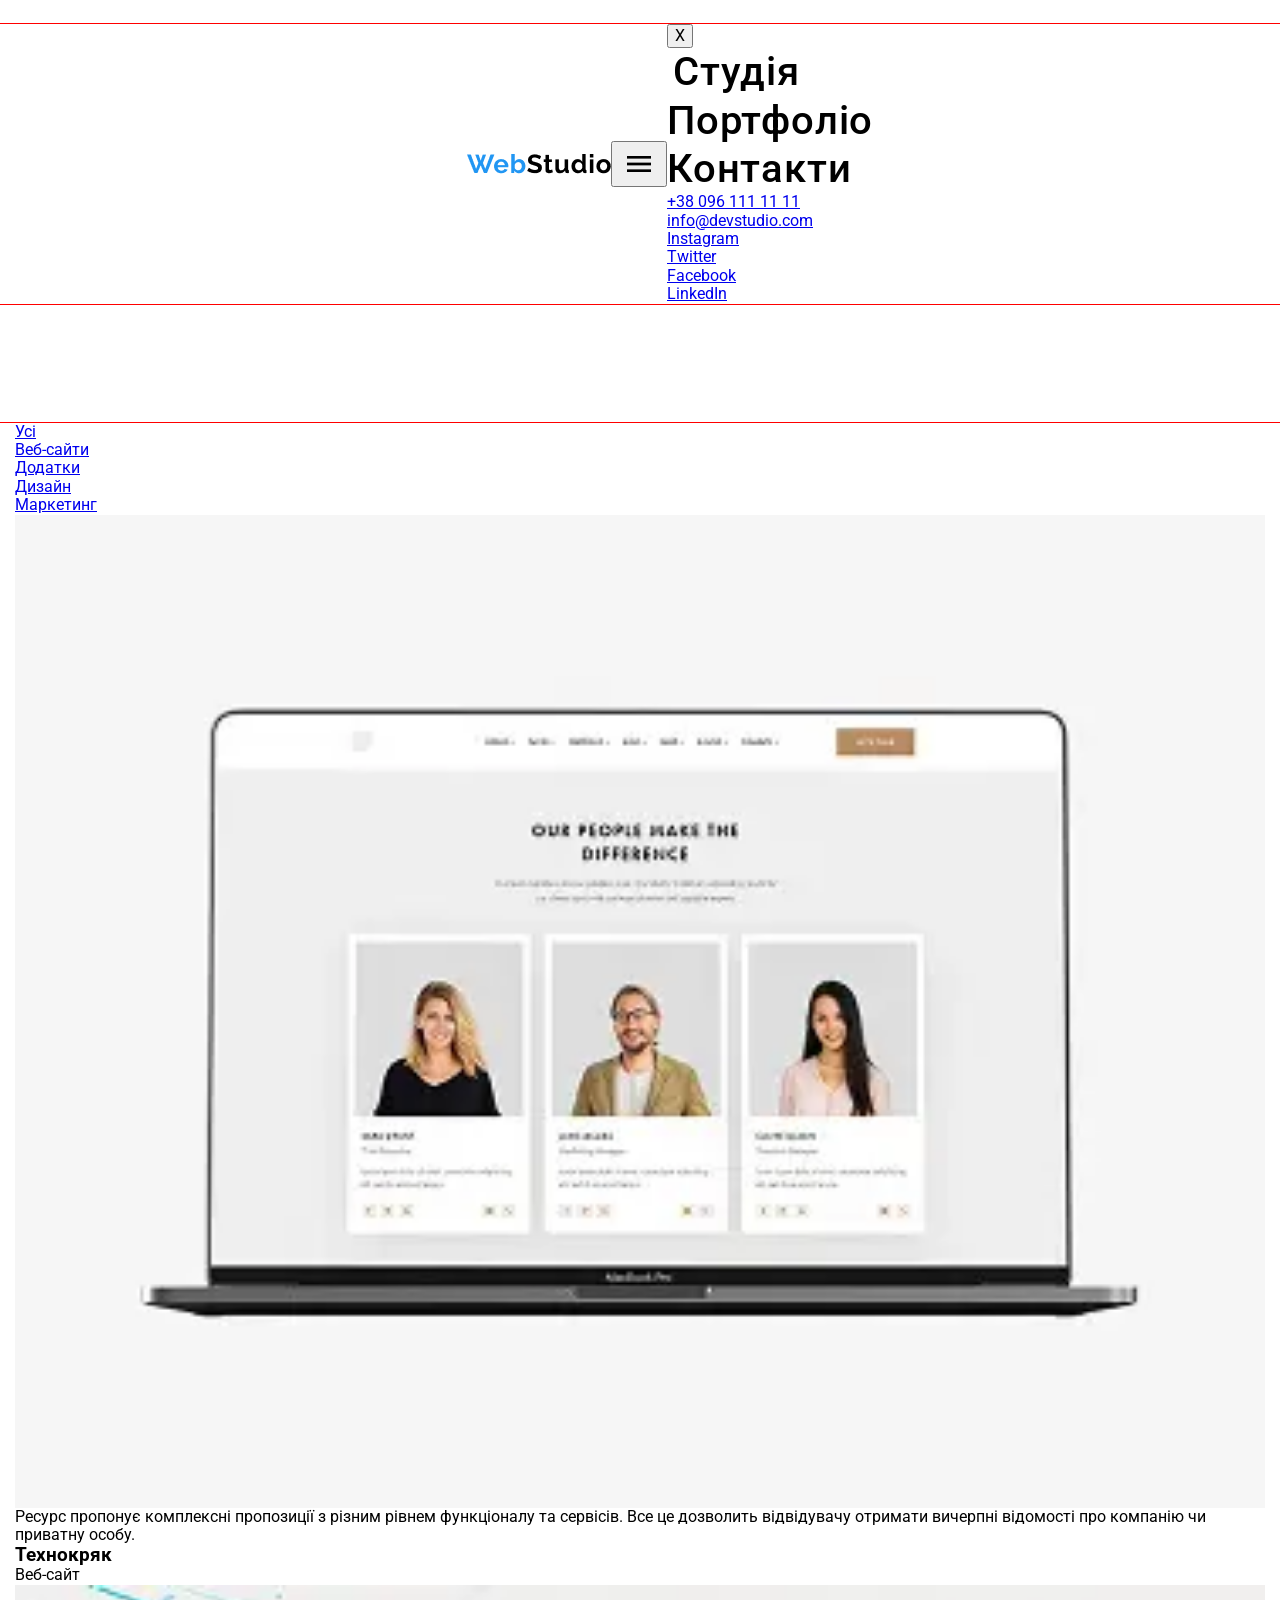
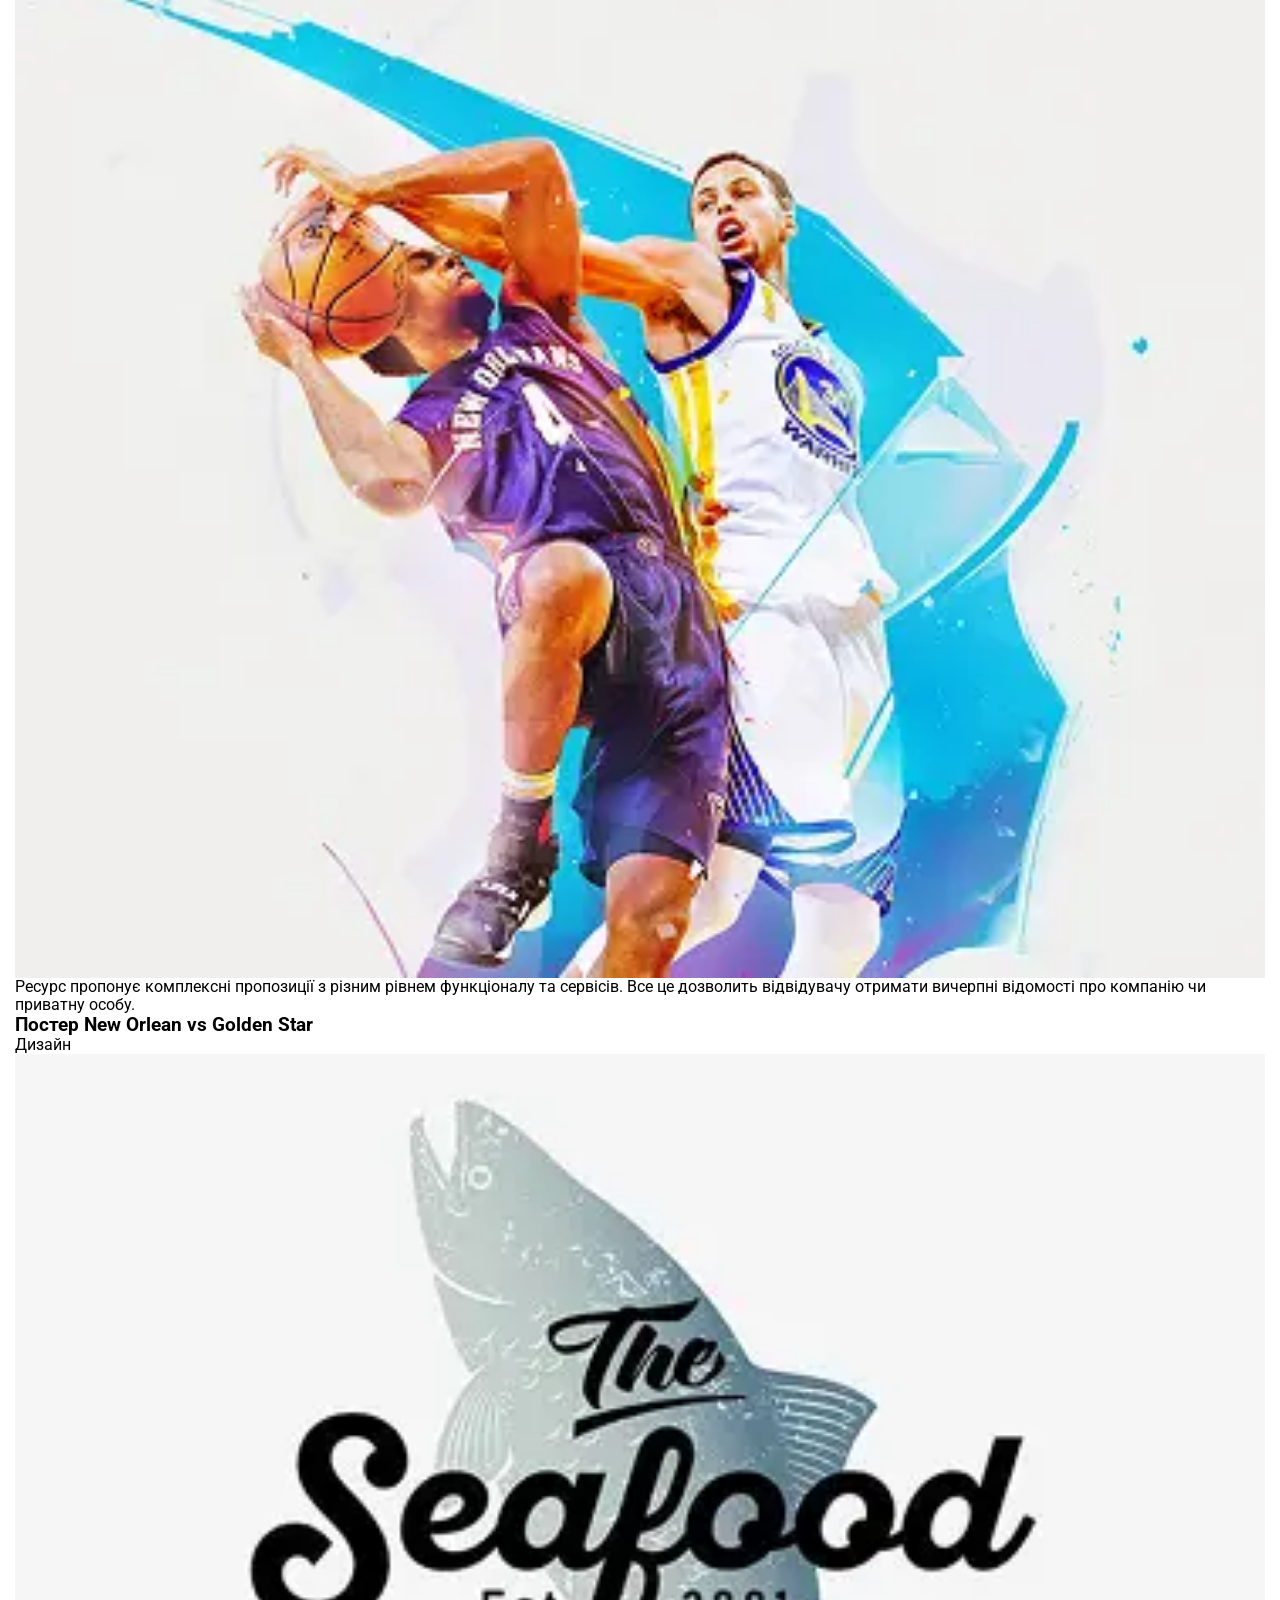
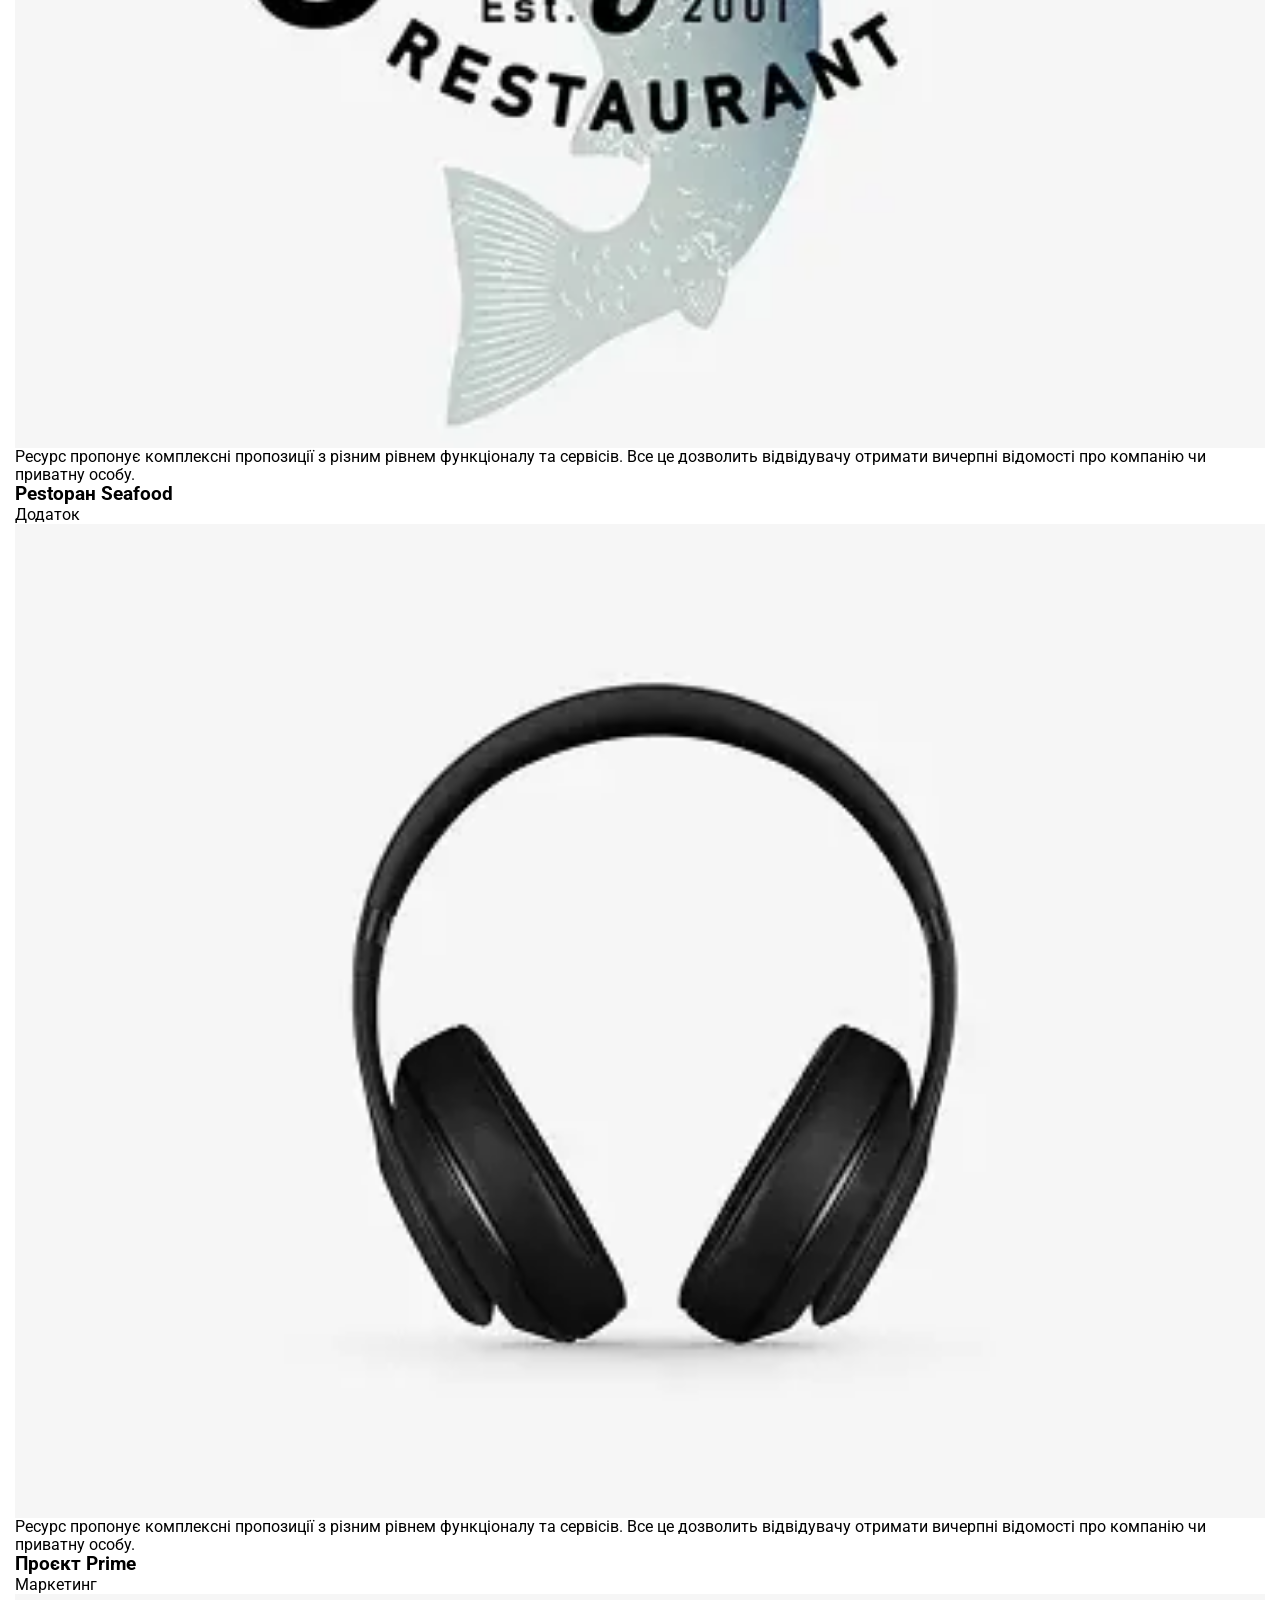
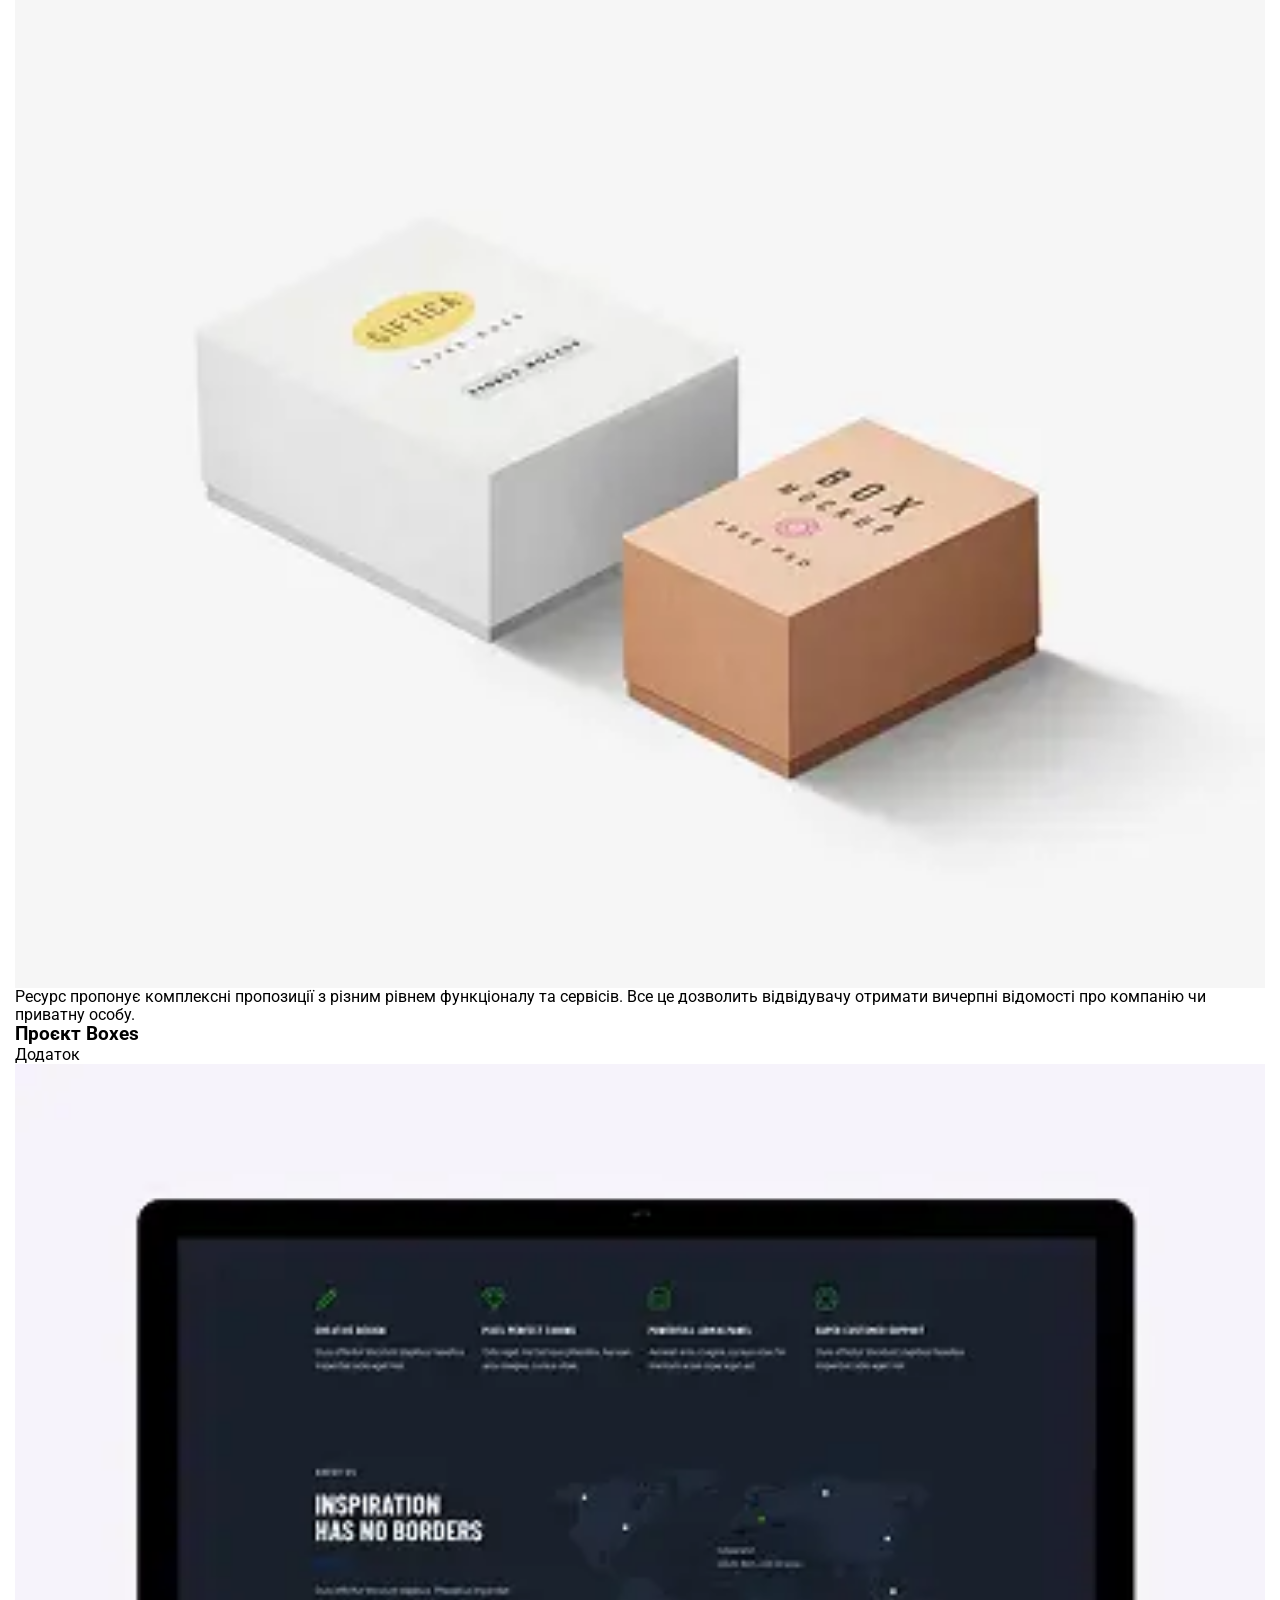
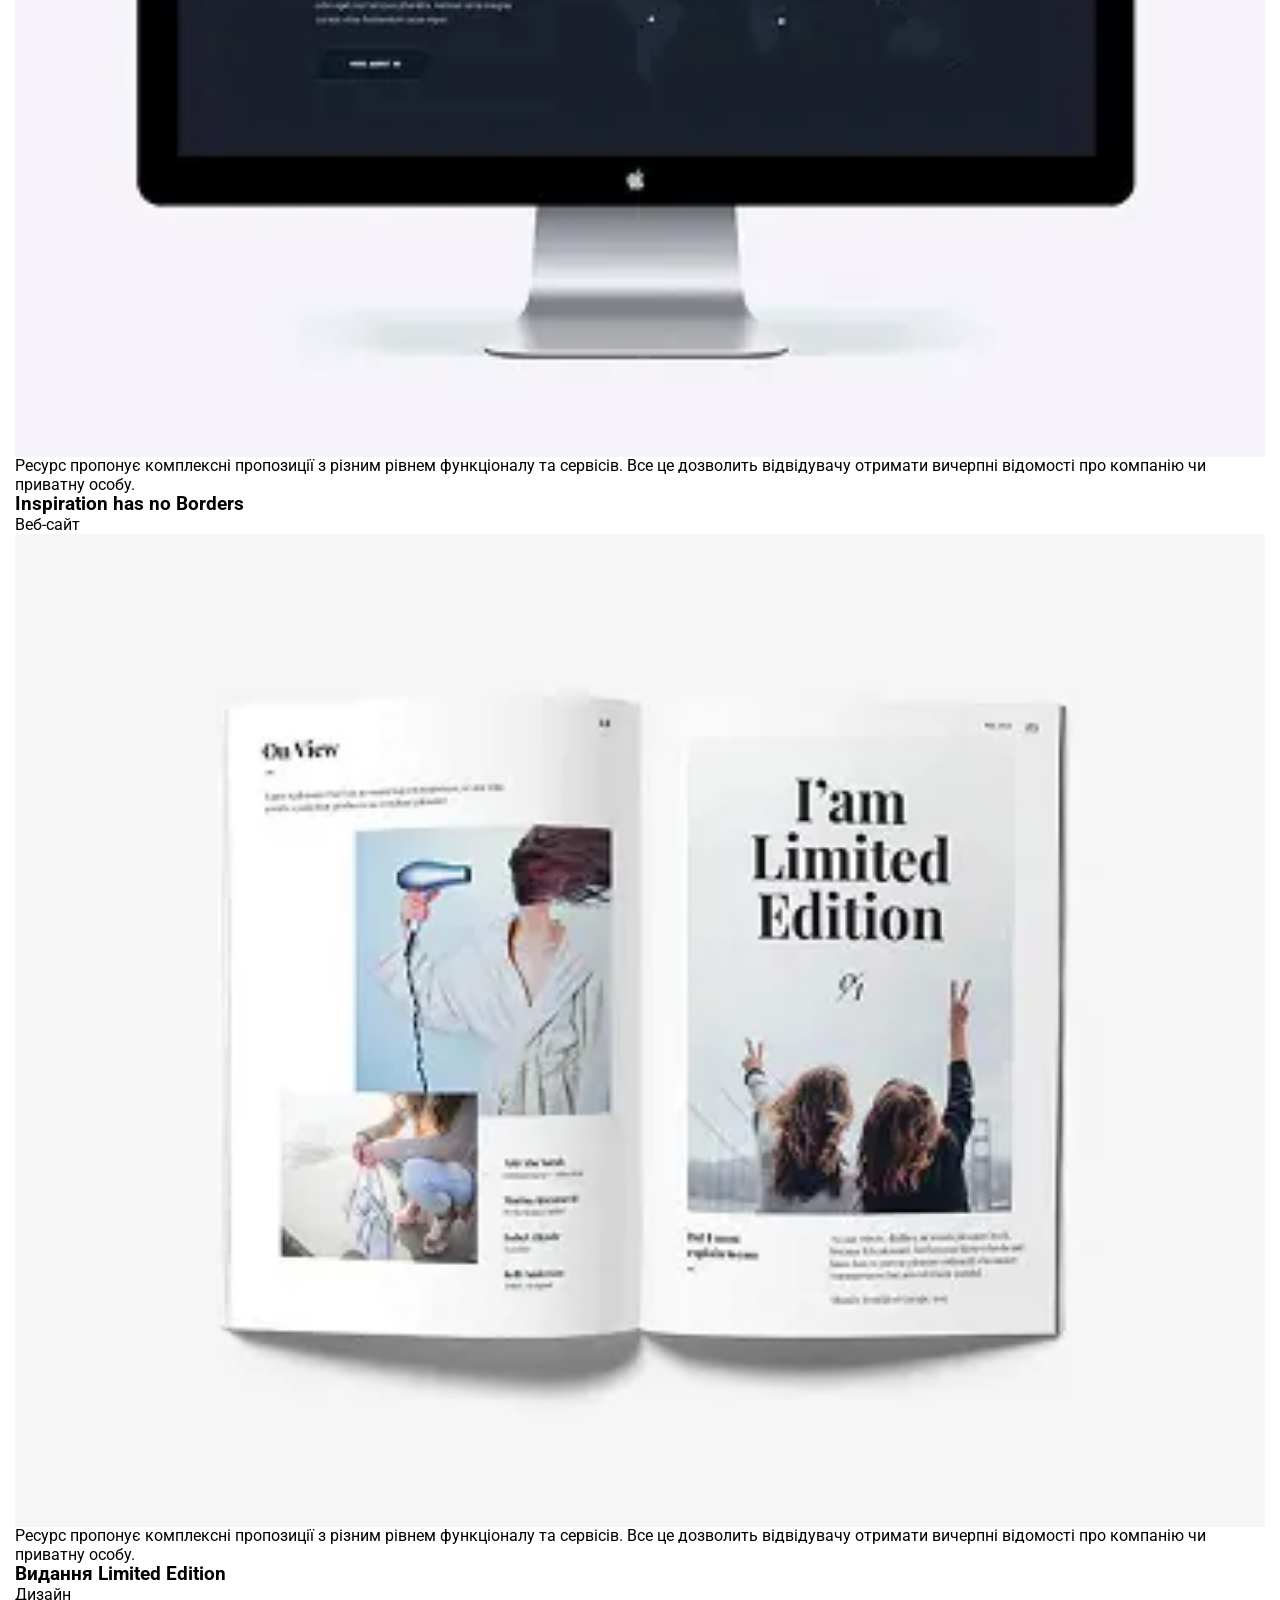
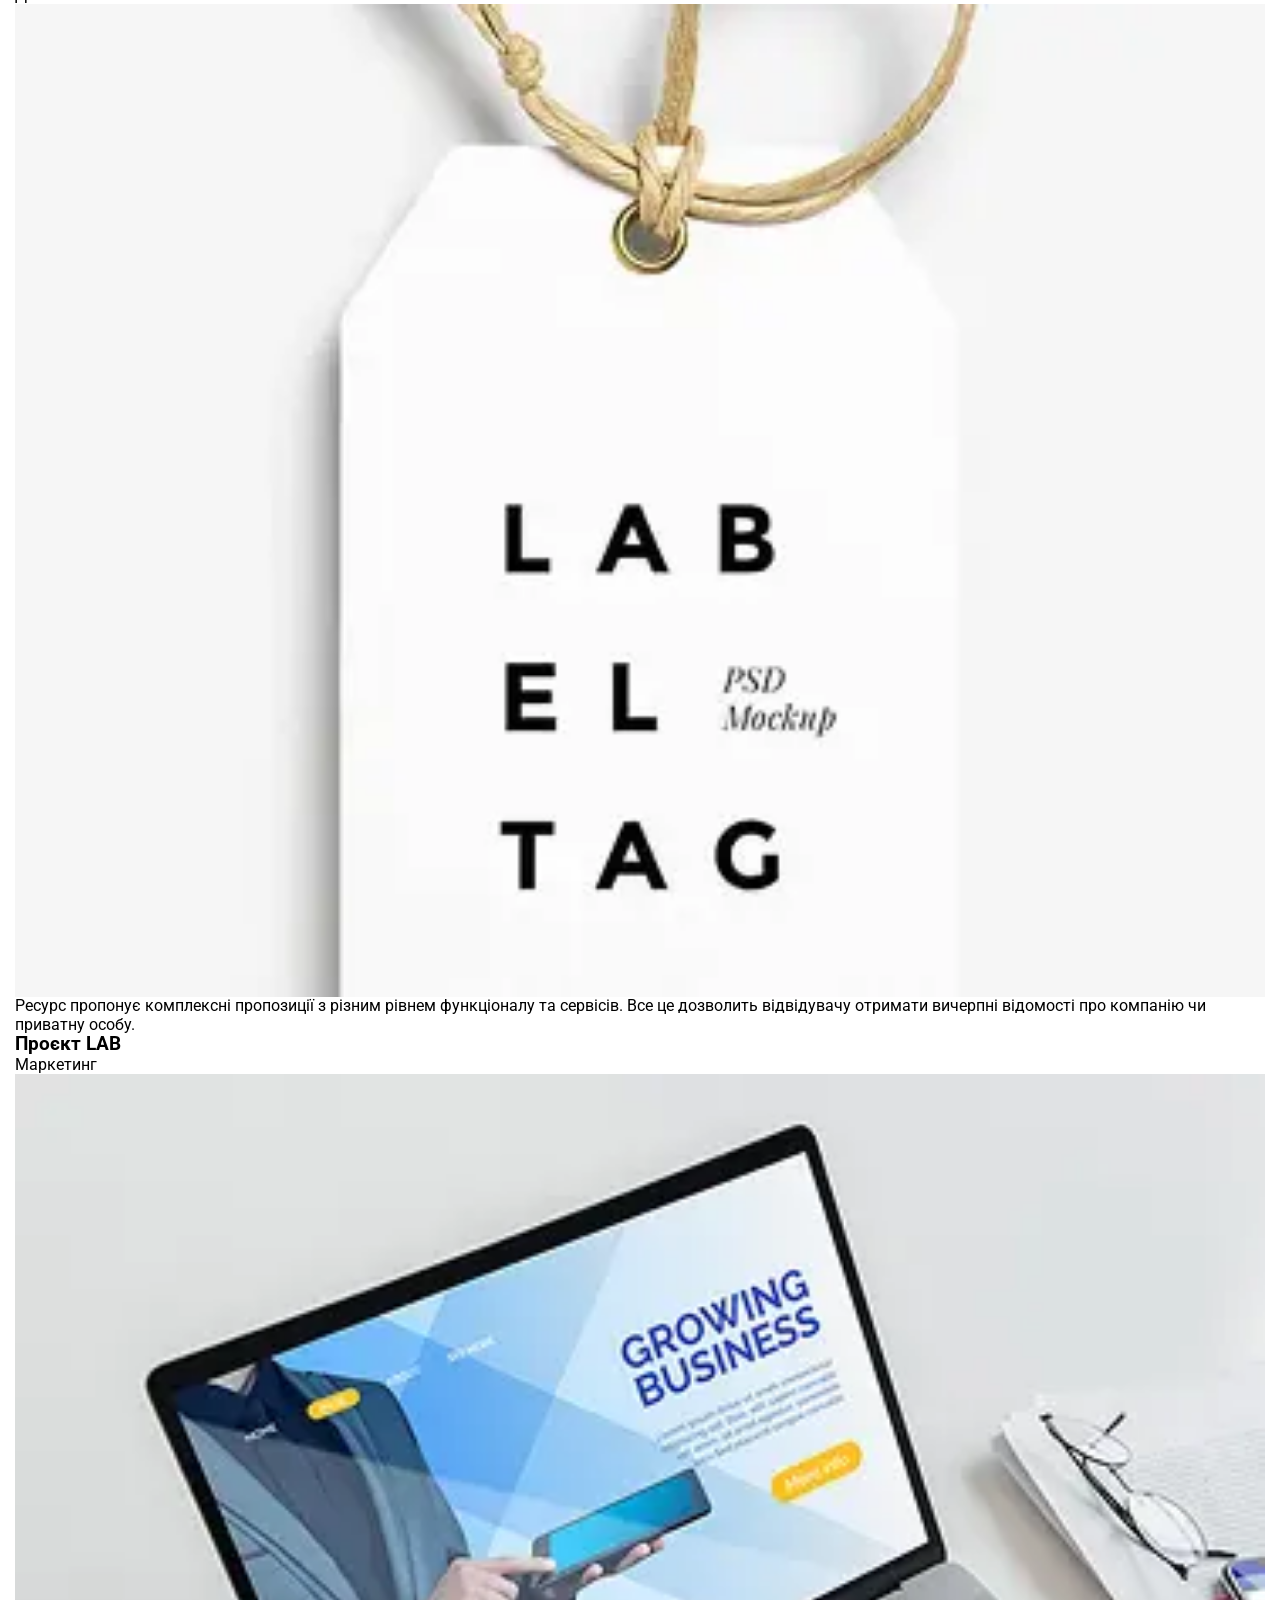
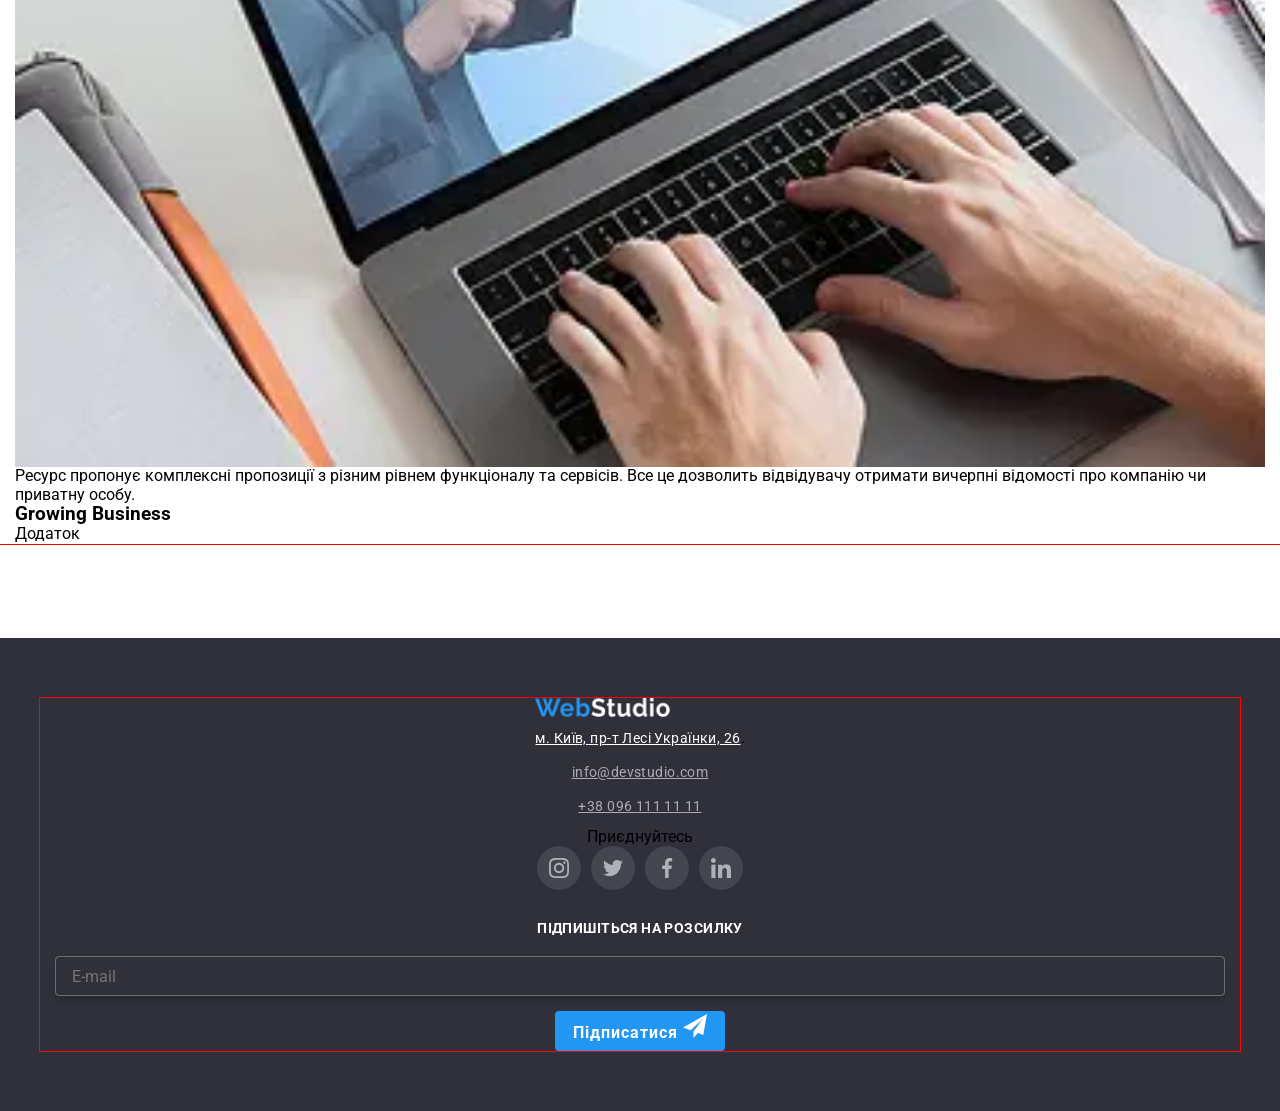
==== commit 4342c93d: "fix" ====
--- a/pages/about.html
+++ b/pages/about.html
@@ -8,8 +8,7 @@
 <link rel="preconnect" href="https://fonts.gstatic.com" crossorigin>
 <link href="https://fonts.googleapis.com/css2?family=Raleway:ital,wght@0,100..900;1,100..900&family=Roboto:ital,wght@0,100..900;1,100..900&display=swap" rel="stylesheet">
 <link rel="stylesheet" href="https://cdnjs.cloudflare.com/ajax/libs/modern-normalize/3.0.1/modern-normalize.min.css">
-<link rel="stylesheet" href="../css/reset.css">  
-<link rel="stylesheet" href="../css/style.css">
+<link rel="stylesheet" href="../style/main.min.css">
 </head>
 <body>
 
--- a/style/main.min.css
+++ b/style/main.min.css
@@ -0,0 +1 @@
+ul{list-style:none;margin:0;padding:0}h1{margin:0}h1,h2,h3,h4,p{margin:0}h2{margin:0}p{margin:0}img{display:block;width:100%;max-width:100%;height:auto}address{font-style:normal}button{cursor:pointer}:root{--header-color: #2196f3;--mainul-color: #212121;--mainulfon-color: #f5f4fa;--mainli-color: #757575;--footer-color: #ffffff;--logo-color: #000;--footer-text-color: rgba(255, 255, 255, 0.6);--background-footer-color: #2f303a;--line-color: #eeeeee}.container{width:100%;max-width:100%;padding:0 15px;margin:0 auto;box-sizing:border-box;outline:1px solid red}body{font-family:"Roboto",sans-serif;margin:0}.header-item{color:var(--logo-color);font-size:14px;font-style:normal;font-weight:500;line-height:1.14;letter-spacing:.28px;text-decoration:none}.header{display:flex;padding-top:10px;padding-bottom:10px}.header-detales{color:var(--mainul-color);font-size:14px;font-style:normal;font-weight:500;line-height:1.14;letter-spacing:.28px;position:relative;padding-bottom:11px}.header-detales-menu{color:var(--logo-color);text-align:center;font-family:Roboto;font-size:40px;font-style:normal;font-weight:500;line-height:normal;letter-spacing:.8px;width:139px;height:48.3px}.header-detales-menu{position:relative;display:inline-block;color:var(--logo-color);text-align:center;font-family:Roboto,sans-serif;font-size:40px;font-weight:500;line-height:normal;letter-spacing:.8px;text-decoration:none}.header-detales-menu::after{content:"";position:absolute;left:0;bottom:-8px;width:0;height:4px;border-radius:2px;background-color:var(--header-color);transition:width .3s ease}.header-detales-menu::after{content:"";position:absolute;left:0;bottom:-8px;width:0;height:4px;border-radius:2px;background-color:var(--header-color);transition:width .3s ease}.header-detales-menu:hover{color:var(--header-color)}.header-detales-menu:hover::after{width:100%}.header-detales-menu:hover::after{width:100%}.header-detales::after{content:"";position:relative;left:0;bottom:0;width:100%;height:4px;background-color:var(--header-color)}.header-detales::after{content:"";position:relative;left:0;bottom:0;width:100%;height:4px;background-color:var(--header-color)}.header-detales:hover{color:var(--header-color)}.header-detales:hover::after,.header-detale:hover::after{bottom:-17px}.header-detale{font-size:14px;color:var(--logo-color);font-weight:500}.header-detale:hover{color:var(--header-color)}.header-detales,.header-detale{position:relative;padding-bottom:10px}.header-detales::after,.header-detale::after{content:"";position:absolute;left:0;bottom:0;top:50;width:0;height:4px;border-radius:2px;background-color:var(--header-color)}.header-detales::after,.header-detale::after{content:"";position:absolute;left:0;bottom:0;top:50;width:0;height:4px;border-radius:2px;background-color:var(--header-color)}.header-detales:hover::after,.header-detale:hover::after{width:100%;transition:width .3s ease}.header-detale:hover{color:var(--header-color)}.header-contact a{color:var(--mainli-color);font-size:14px;font-style:normal;font-weight:500;line-height:1.14;letter-spacing:.28px;text-decoration:none;transition:.3s}.header-contact a:hover{color:var(--header-color)}.header-items{color:var(--logo-color);font-size:14px;font-weight:500;line-height:normal;letter-spacing:.28px}.header-items:hover{color:var(--header-color)}.header-icons{width:15px;height:14px}.header-contact a:hover{color:var(--header-color)}.header-contact a:hover .header-icons{fill:var(--header-color)}.header-icons:hover{fill:var(--header-color)}.header-icon:hover{fill:var(--header-color)}.header{padding-top:24px;padding-bottom:25px}.header-wrap{display:flex;align-items:center;justify-content:center}.header-list{display:flex;flex-wrap:wrap;gap:10px}.header-contacts{display:none;margin-left:auto}.header-contact:first-child{margin-left:0}.header-icons{fill:#2196f3}.header-navigation{display:none}.header-icons{width:16px;height:12px;fill:#757575}.header-contact:last-child .header-icons{width:10px;height:16px}.header-contacts .adventages-list{color:#757575}.header-contacts .adventages-list:hover{color:#2196f3}.header-contacts .header-icons{fill:currentColor;transition:.3s}.hero-title{margin-left:auto;margin-right:auto;color:var(--mainulfon-color);text-align:center;font-size:22px;font-style:normal;font-weight:900;max-width:290px;line-height:1.4;letter-spacing:1.56px;text-transform:uppercase;width:100%;margin-bottom:30px}.hero-section{text-align:center;background-image:linear-gradient(rgba(47, 48, 58, 0.4), rgba(47, 48, 58, 0.4)),-webkit-image-set(url("../mobile-img/heroimg-mobile@1x.webp") 1x, url("../mobile-img/heroimg-mobile@2x.webp") 2x);background-image:linear-gradient(rgba(47, 48, 58, 0.4), rgba(47, 48, 58, 0.4)),image-set(url("../mobile-img/heroimg-mobile@1x.webp") 1x, url("../mobile-img/heroimg-mobile@2x.webp") 2x);background-position:center;background-size:cover;background-repeat:no-repeat;padding:60px 0}.hero-section{text-align:center;background-image:linear-gradient(rgba(47, 48, 58, 0.4), rgba(47, 48, 58, 0.4)),-webkit-image-set(url("../mobile-img/heroimg-mobile@1x.webp") 1x, url("../mobile-img/heroimg-mobile@2x.webp") 2x);background-image:linear-gradient(rgba(47, 48, 58, 0.4), rgba(47, 48, 58, 0.4)),image-set(url("../mobile-img/heroimg-mobile@1x.webp") 1x, url("../mobile-img/heroimg-mobile@2x.webp") 2x);background-position:center;background-size:cover;background-repeat:no-repeat;padding:60px 0}.hero-text{color:var(--mainli-color);margin-top:10px;font-size:14px;font-style:normal;font-weight:400;line-height:24px;letter-spacing:.42px}.hero-section{text-align:center;background-image:linear-gradient(rgba(47, 48, 58, 0.4), rgba(47, 48, 58, 0.4)),-webkit-image-set(url("../mobile-img/heroimg-mobile@1x.webp") 1x, url("../mobile-img/heroimg-mobile@2x.webp") 2x);background-image:linear-gradient(rgba(47, 48, 58, 0.4), rgba(47, 48, 58, 0.4)),image-set(url("../mobile-img/heroimg-mobile@1x.webp") 1x, url("../mobile-img/heroimg-mobile@2x.webp") 2x);background-position:center;background-size:cover;background-repeat:no-repeat;padding:60px 0}.hero{background-color:#fff;padding-top:94px;padding-bottom:94px}.hero-title{animation-name:title;animation-duration:2000ms}.work-title{color:var(--mainul-color);font-size:28px;font-style:normal;font-weight:700;line-height:normal;letter-spacing:1.08px;text-align:center;margin-bottom:50px}.work-image{display:block;width:100%;height:auto}.work-list{flex-direction:column;display:flex;gap:30px}.work-item{margin-left:0;flex:1;height:auto}.adventages-list{color:var(--mainli-color);font-family:Roboto;font-size:14px;font-style:normal;font-weight:500;line-height:normal;letter-spacing:.28px;display:flex;align-items:center;gap:10px}.adventages-listes{gap:30px;display:grid;grid-template-columns:1fr}.adventages-list{content:"";position:relative}.adventages-list::after{content:"";position:absolute;left:0;width:0;height:4px;border-radius:2px;background-color:var(--header-color)}.adventages-list:hover::after{color:var(--header-color);width:100%;transition:width 250ms ease;bottom:-28px}.adventages-titles{color:var(--mainli-color);font-size:14px;font-weight:500;line-height:normal;letter-spacing:.28px}.adventages{padding:60px 0}.adventages-list:hover{color:var(--header-color)}.header-contacts .adventages-list{color:#757575}.header-contacts .adventages-list:hover{color:#2196f3}.work{display:none}.team-card{box-shadow:0 4px 6px rgba(128,128,128,.25);width:100%;border-radius:5px}.team-caption{color:var(--mainli-color);font-size:14px;font-style:normal;font-weight:400;line-height:1.71;letter-spacing:.42px;text-align:center;margin-top:10px}.team-image{padding-bottom:30px;display:block;width:100%}.team-div{padding-bottom:30px;display:block;width:100%}.team-title{color:var(--mainul-color);font-size:28px;font-style:normal;font-weight:700;line-height:normal;letter-spacing:1.08px;text-align:center;margin-bottom:50px}.team{padding-top:94px;padding-bottom:94px;background-color:var(--mainulfon-color)}.team-list{display:grid;grid-template-columns:1fr;gap:30px}.team-items{display:flex;gap:10px;justify-content:center;margin-top:16px}.team-link{width:44px;height:44px;display:flex;justify-content:center;align-items:center;border-radius:50%;transition:.3s}.team-link:hover{background-color:#2196f3}.team-link:hover .team-icon{fill:#fff}.team-icon{width:20px;height:20px;fill:#afb1b8;transition:.3s}.team-elem{background-color:hsla(0,0%,100%,.1);border-radius:999px}.join-apps .team-items{justify-content:flex-start;margin:0}.clients-title{color:#212121;text-align:center;font-family:Roboto;font-size:28px;font-style:normal;font-weight:700;line-height:normal;letter-spacing:1.08px}.client-img{width:100%;max-width:170px;height:auto;display:block;margin:0 auto}.clients-list{margin-top:50px;margin-bottom:50px;justify-content:center;display:grid;grid-template-columns:1fr;gap:30px}.clients{padding-top:94px;padding-bottom:94px;display:grid}.footer-items:hover{color:var(--footer-color);font-size:14px;font-style:normal;font-weight:400;line-height:1.71;letter-spacing:.42px}.footer-items:hover{color:var(--footer-color);font-size:14px;font-style:normal;font-weight:400;line-height:1.71;letter-spacing:.42px}.footer-logo{color:#000;font-family:Raleway;font-size:26px;font-style:normal;font-weight:700;line-height:normal;letter-spacing:.78px}.footer-inp{width:100%;max-width:none;box-sizing:border-box;margin:0}.footer-link{color:var(--footer-color);font-family:Roboto;font-size:14px;font-style:normal;font-weight:400;line-height:24px;letter-spacing:.42px}footer{padding:40px 0;background-color:var(--background-footer-color);justify-content:center;display:flex;align-items:center}.footer-mail{color:var(--footer-text-color);font-size:14px;font-style:normal;font-weight:400;line-height:24px;letter-spacing:.42px}.footer-number{color:var(--footer-text-color);font-size:14px;font-style:normal;font-weight:400;line-height:24px;letter-spacing:.42px}.footer-items{margin-top:9px}.footer-info{margin-top:20px}.footer-item{margin-bottom:9px}.webfooter{width:135px;height:19px}.footer-subs{margin:0 0 20px}.footer-button{margin-left:12px;border-radius:4px}.footer-icon{width:24px;height:24px;fill:#fff}.footer-inp{width:100%;height:40px;margin-left:0;background-color:rgba(0,0,0,0);border-radius:4px;border:1px solid hsla(0,0%,100%,.3);background:rgba(33,150,243,0);box-shadow:0 4px 4px 0 rgba(0,0,0,.15);padding-left:16px}.footer-button{background-color:var(--header-color);width:170px;height:30px;color:#fff;text-align:center;font-family:Roboto;font-size:16px;font-style:normal;font-weight:700;line-height:30px;letter-spacing:.96px;border:none}.footer-subs{color:#fff;font-family:Roboto;font-size:14px;font-style:normal;font-weight:700;line-height:normal;letter-spacing:.42px;text-transform:uppercase}.footer{padding:60px 0;background-color:var(--background-footer-color)}.footer .container{width:100%;max-width:1200px;margin:0 auto;padding:0 15px;box-sizing:border-box;display:flex;flex-direction:column;align-items:center;text-align:center}.footer-list{margin:0;padding:0}.subscribe{width:100%;margin-top:30px;display:flex;flex-direction:column;align-items:center}.footer-subs{margin:0 0 20px;text-align:center}.foot-btn{width:100%;display:flex;flex-direction:column;align-items:center;gap:15px}.footer-inp{width:100%;max-width:none;height:40px;box-sizing:border-box;margin:0}.footer-button{width:170px;height:40px;margin:0}.footer-items{margin-bottom:10px}.footer-subs{margin:0 0 20px}.footer-inp{width:100%}/*# sourceMappingURL=main.min.css.map */
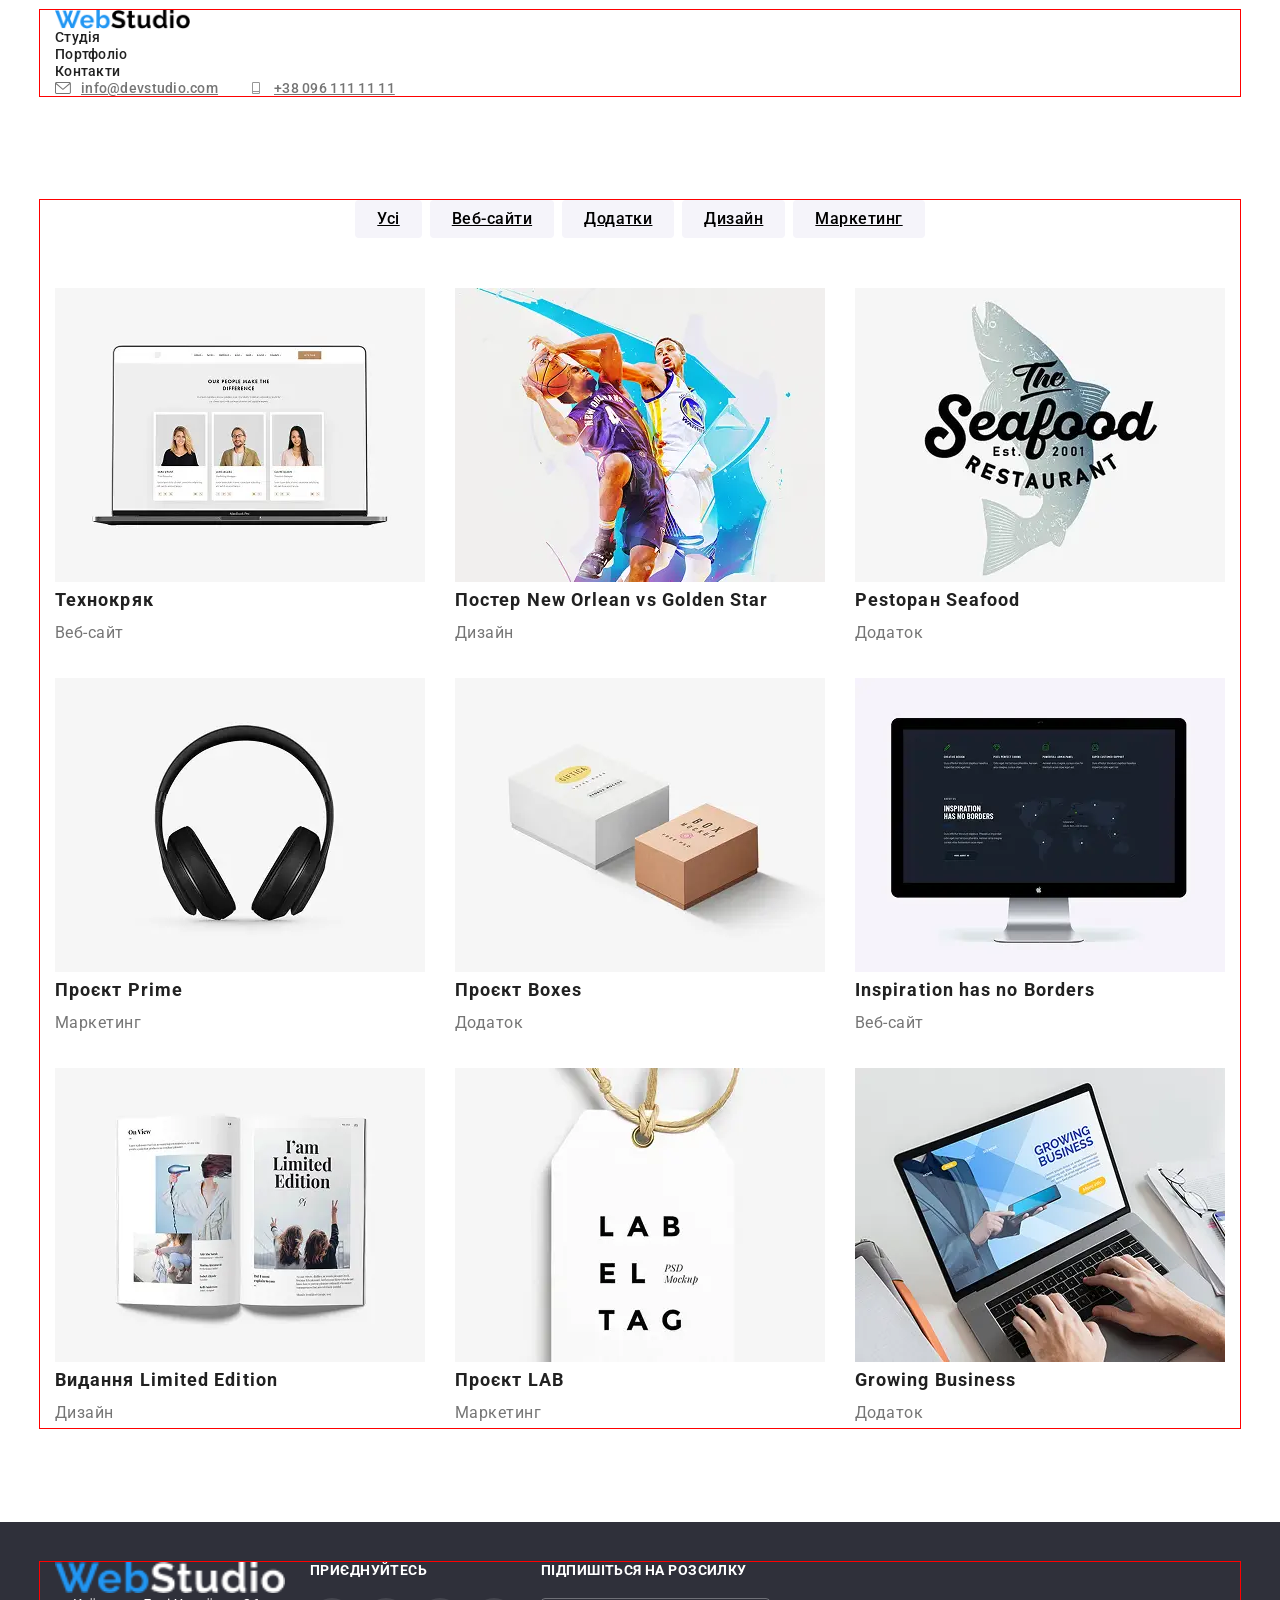
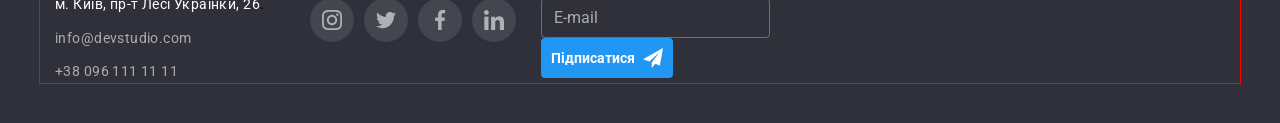
==== commit ae7643af: "fix" ====
--- a/pages/about.html
+++ b/pages/about.html
@@ -19,14 +19,14 @@
 
     <header class="header">
 <div class="container header-wrap">
-    <a href="./index.html" class="logotype"></a>
+    
         <a href="#"><img src="./image/webstudio.png" class="logo" alt="logo"></a>
        
 
 
 <button class="open" type="button"><img  class="img-menu-button" alt="img-menu-button" src="./image/menuu-btn-mobile.png"></button>
 
-<div class="overlay"></div>
+<!-- <div class="overlay"></div>
 <div class="backdrop is-hidden">
 
     <div class="modal">
@@ -77,25 +77,25 @@
         </ul>
 
     </div>
-</div>
-
-
-    
-
-    <nav class="header-navigation">
+</div> -->
+
+
+    
+
+    <nav class="header__navigation">
 <ul class="header-list">
-    <li class="header-items"><a href="../index.html" class="header-detale">Студія</a></li>
-    <li class="header-items"><a href="../pages/about.html" class="header-detale">Портфоліо</a></li>
-    <li class="header-items"><a href="#" class="header-detale">Контакти</a></li>
+    <li class="header__items"><a href="../index.html" class="header__detale">Студія</a></li>
+    <li class="header__items"><a href="../pages/about.html" class="header__detale">Портфоліо</a></li>
+    <li class="header__items"><a href="#" class="header__detale">Контакти</a></li>
 </ul>
 </nav>
-<ul class="header-contacts">
-    <li class="adventages-list"><svg class="header-icons">
+<ul class="header__contacts">
+    <li class="adventages__list"><svg class="header__icons">
                 <use href="./image/symbol-defs.svg#envelope"></use>
-            </svg><a href="mailto:info@devstudio.com" class="adventages-list">info@devstudio.com</a></li>
-    <li class="adventages-list"><svg class="header-icons">
+            </svg><a href="mailto:info@devstudio.com" class="adventages__list">info@devstudio.com</a></li>
+    <li class="adventages__list"><svg class="header__icons">
                 <use href="./image/symbol-defs.svg#smartphone"></use>
-            </svg><a href="tel:+380961111111" class="adventages-list">+38 096 111 11 11</a>
+            </svg><a href="tel:+380961111111" class="adventages__list">+38 096 111 11 11</a>
     </li> 
 </ul>
 </div>
@@ -104,19 +104,19 @@
 <main>
 <section class="hero">
 <div class="container">
-    <nav class="main-navigation">
-    <ul class="main-list">
-        <li class="main-itemss"><a href="#" class="filter-part">Усі</a></li>
-        <li class="main-itemss"><a href="#" class="filter-part">Веб-сайти</a></li>
-        <li class="main-itemss"><a href="#" class="filter-part">Додатки</a></li>
-        <li class="main-itemss"><a href="#" class="filter-part">Дизайн</a></li>
-        <li class="main-itemss"><a href="#" class="filter-part">Маркетинг</a></li>
+    <nav class="main__navigation">
+    <ul class="main__list">
+        <li class="main__itemss"><a href="#" class="main__part">Усі</a></li>
+        <li class="main__itemss"><a href="#" class="main__part">Веб-сайти</a></li>
+        <li class="main__itemss"><a href="#" class="main__part">Додатки</a></li>
+        <li class="main__itemss"><a href="#" class="main__part">Дизайн</a></li>
+        <li class="main__itemss"><a href="#" class="main__part">Маркетинг</a></li>
     </ul>
 </nav>
 
-<ul class="main-info">
-    <li class="main-itemsf">
-        <div class="peshka-item">
+<ul class="main__info">
+    <li class="main__itemsf">
+        <div class="peshka__item">
             <picture>
   <source srcset="../desktop-img/tekhnokryak-destop@1x.webp 1x, ../desktop-img/tekhnokryak-destop@2x.webp 2x" media="(min-width:1200px)">
   <source srcset="../tablet-img/tekhnokryak-tablet@1x.webp 1x, ../tablet-img/tekhnokryak-tablet@2x.webp 2x" media="(min-width:768px)"/>
@@ -125,19 +125,19 @@
   <img
     src="./image/notebook.png"
     alt="imglaptop"
-    class="main-infoimage"
+    class="main__infoimage"
   />
 </picture>
 <p class="peshka">Ресурс пропонує комплексні пропозиції з різним рівнем функціоналу та сервісів. Все це дозволить відвідувачу отримати вичерпні відомості про компанію чи приватну особу.</p>
 </div>
-<div class="section-div">
-<h3 class="main-caption">Технокряк</h3>
-<p class="main-text">Веб-сайт</p>
-</div>
-    </li>
-    
-    <li class="main-itemsf">
-        <div class="peshka-item">
+<div class="section__div">
+<h3 class="main__caption">Технокряк</h3>
+<p class="main__text">Веб-сайт</p>
+</div>
+    </li>
+    
+    <li class="main__itemsf">
+        <div class="peshka__item">
             <picture>
 <source srcset="../desktop-img/poster-desktop@1x.webp 1x, ../desktop-img/poster-desktop@2x.webp 2x" media="(min-width:1200px)">
 <source srcset="../tablet-img/poster-tablet@1x.webp 1x, ../tablet-img/poster-tablet@2x.webp 2x" media="(min-width:768px)">
@@ -145,36 +145,36 @@
 
 
 
-<img src="./image/basket.png" alt="imgbasketball" class="main-infoimage" >
-</picture>
-<p class="peshka">Ресурс пропонує комплексні пропозиції з різним рівнем функціоналу та сервісів. Все це дозволить відвідувачу отримати вичерпні відомості про компанію чи приватну особу.</p>
-</div>
-<div class="section-div">
-<h3 class="main-caption">Постер New Orlean vs Golden Star</h3>
-<p class="main-text">Дизайн</p>
-</div>
-    </li>
-    
-    <li class="main-itemsf">
-           <div class="peshka-item">
+<img src="./image/basket.png" alt="imgbasketball" class="main__infoimage" >
+</picture>
+<p class="peshka">Ресурс пропонує комплексні пропозиції з різним рівнем функціоналу та сервісів. Все це дозволить відвідувачу отримати вичерпні відомості про компанію чи приватну особу.</p>
+</div>
+<div class="section__div">
+<h3 class="main__caption">Постер New Orlean vs Golden Star</h3>
+<p class="main__text">Дизайн</p>
+</div>
+    </li>
+    
+    <li class="main__itemsf">
+           <div class="peshka__item">
             <picture>
 <source srcset="../desktop-img/seafood-desktop@1x.webp 1x, ../desktop-img/seafood-desktop@2x.webp 2x" media="(min-width:1200px)">
 <source srcset="../tablet-img/seafood-tablet@1x.webp 1x, ../tablet-img/seafood-tablet@2x.webp 2x" media="(min-width:768px)">
 <source srcset="../mobile-img/seafood-mobile@1x.webp 1x, ../mobile-img/seafood-mobile@2x.webp 2x" media="(max-width:767px)">
 
 
-<img src="./image/seafood.png" alt="imgseafood" class="main-infoimage" >
+<img src="./image/seafood.png" alt="imgseafood" class="main__infoimage" >
 </picture>
 <p class="peshka">Ресурс пропонує комплексні пропозиції з різним рівнем функціоналу та сервісів. Все це дозволить відвідувачу отримати вичерпні відомості про компанію чи приватну особу.</p>
 </div>  
-<div class="section-div">
-<h3 class="main-caption">Рestоран Seafood</h3>
-<p class="main-text">Додаток</p>   
+<div class="section__div">
+<h3 class="main__caption">Рestоран Seafood</h3>
+<p class="main__text">Додаток</p>   
 </div> 
 </li>
     
-    <li class="main-itemsf">
-        <div class="peshka-item">
+    <li class="main__itemsf">
+        <div class="peshka__item">
             <picture>
 <source srcset="../desktop-img/headphones-desktop@1x.webp 1x, ../desktop-img/headphones-desktop@2x.webp 2x" media="(min-width:1200px)">
 <source srcset="../tablet-img/headphones-tablet@1x.webp 1x, ../tablet-img/headphones-tablet@2x.webp 2x" media="(min-width:768px)">
@@ -182,105 +182,105 @@
 
 
 
-<img src="./image/headphones.png" alt="imgheadphones" class="main-infoimage" >
-</picture>
-<p class="peshka">Ресурс пропонує комплексні пропозиції з різним рівнем функціоналу та сервісів. Все це дозволить відвідувачу отримати вичерпні відомості про компанію чи приватну особу.</p>
-</div>
-<div class="section-div">
-<h3 class="main-caption">Проєкт Prime</h3>
-<p class="main-text">Маркетинг</p>
-</div>
-    </li>
-    
-    <li class="main-itemsf">
-        <div class="peshka-item">
+<img src="./image/headphones.png" alt="imgheadphones" class="main__infoimage" >
+</picture>
+<p class="peshka">Ресурс пропонує комплексні пропозиції з різним рівнем функціоналу та сервісів. Все це дозволить відвідувачу отримати вичерпні відомості про компанію чи приватну особу.</p>
+</div>
+<div class="section__div">
+<h3 class="main__caption">Проєкт Prime</h3>
+<p class="main__text">Маркетинг</p>
+</div>
+    </li>
+    
+    <li class="main__itemsf">
+        <div class="peshka__item">
             <picture>
 <source srcset="../desktop-img/boxes-desktop@1x.webp 1x, ../desktop-img/boxes-desktop@2x.webp 2x" media="(min-width:1200px)">
 <source srcset="../tablet-img/boxes-tablet@1x.webp 1x, ../tablet-img/boxes-tablet@2x.webp 2x" media="(min-width:768px)">
 <source srcset="../mobile-img/boxes-mobile@1x.webp 1x, ../mobile-img/boxes-mobile@2x.webp 2x" media="(max-width:767px)">
 
 
- <img src="./image/boxes.png" alt="imgboxes" class="main-infoimage" >
+ <img src="./image/boxes.png" alt="imgboxes" class="main__infoimage" >
  </picture>
 <p class="peshka">Ресурс пропонує комплексні пропозиції з різним рівнем функціоналу та сервісів. Все це дозволить відвідувачу отримати вичерпні відомості про компанію чи приватну особу.</p>
 </div>
  
- <div class="section-div">
-<h3 class="main-caption">Проєкт Boxes</h3>
-<p class="main-text">Додаток</p>
-</div>
-    </li>
-    
-    <li class="main-itemsf">
-        <div class="peshka-item">
+ <div class="section__div">
+<h3 class="main__caption">Проєкт Boxes</h3>
+<p class="main__text">Додаток</p>
+</div>
+    </li>
+    
+    <li class="main__itemsf">
+        <div class="peshka__item">
 <picture>
 
     <source srcset="../desktop-img/monitor-desktop@1x.webp 1x, ../desktop-img/monitor-desktop@2x.webp 2x" media="(min-width: 1200px)">
     <source srcset="../tablet-img/monitor-tablet@1x.webp 1x, ../tablet-img/monitor-tablet@2x.webp 2x" media="(min-width:768px)">
     <source srcset="../mobile-img/monitor-mobile@1x.webp 1x, ../mobile-img/monitor-mobile@2x.webp 2x" media="(max-width:767px)">
 
-<img src="./image/monitor.png" alt="imgmonitor" class="main-infoimage" >
-</picture>
-<p class="peshka">Ресурс пропонує комплексні пропозиції з різним рівнем функціоналу та сервісів. Все це дозволить відвідувачу отримати вичерпні відомості про компанію чи приватну особу.</p>
-</div>
-<div class="section-div">
-<h3 class="main-caption">Inspiration has no Borders</h3>
-<p class="main-text">Веб-сайт</p>
-</div>
-    </li>
-    
-    <li class="main-itemsf">
-                <div class="peshka-item">
+<img src="./image/monitor.png" alt="imgmonitor" class="main__infoimage" >
+</picture>
+<p class="peshka">Ресурс пропонує комплексні пропозиції з різним рівнем функціоналу та сервісів. Все це дозволить відвідувачу отримати вичерпні відомості про компанію чи приватну особу.</p>
+</div>
+<div class="section__div">
+<h3 class="main__caption">Inspiration has no Borders</h3>
+<p class="main__text">Веб-сайт</p>
+</div>
+    </li>
+    
+    <li class="main__itemsf">
+                <div class="peshka__item">
                     <picture>
 <source srcset="../desktop-img/vydanya-desktop@1x.webp 1x, ../desktop-img/vydanya-desktop@2x.webp 2x" media="(min-width:1200px)">
 <source srcset="../tablet-img/vydanya-tablet@1x.webp 1x, ../tablet-img/vydanya-tablet@2x.webp 2x" media="(min-width:768px)">
 <source srcset="../mobile-img/vydanya-mobile@1x.webp 1x, ../mobile-img/vydanya-mobile@2x.webp 2x" media="(max-width:767px)">
 
 
-<img src="./image/book.png" alt="imgbooks" class="main-infoimage">
-</picture>
-<p class="peshka">Ресурс пропонує комплексні пропозиції з різним рівнем функціоналу та сервісів. Все це дозволить відвідувачу отримати вичерпні відомості про компанію чи приватну особу.</p>
-</div>
-<div class="section-div">
-<h3 class="main-caption">Видання Limited Edition</h3>
-<p class="main-text">Дизайн</p>
-</div>
-    </li>
-    
-    <li class="main-itemsf">
-        <div class="peshka-item">
+<img src="./image/book.png" alt="imgbooks" class="main__infoimage">
+</picture>
+<p class="peshka">Ресурс пропонує комплексні пропозиції з різним рівнем функціоналу та сервісів. Все це дозволить відвідувачу отримати вичерпні відомості про компанію чи приватну особу.</p>
+</div>
+<div class="section__div">
+<h3 class="main__caption">Видання Limited Edition</h3>
+<p class="main__text">Дизайн</p>
+</div>
+    </li>
+    
+    <li class="main__itemsf">
+        <div class="peshka__item">
             <picture>
 <source srcset="../desktop-img/lab-desktop@1x.webp 1x, ../desktop-img/lab-desktop@2x.webp 2x" media="(min-width:1200px)">
 <source srcset="../tablet-img/lab-tablet@1x.webp 1x, ../tablet-img/lab-tablet@2x.webp 2x" media="(min-width:768px)">
 <source srcset="../mobile-img/lab-mobile@1x.webp 1x, ../mobile-img/lab-mobile@2x.webp 2x" media="(max-width:767px)">
 
 
-<img src="./image/labeltag.png" alt="imgticket" class="main-infoimage">
-</picture>
-<p class="peshka">Ресурс пропонує комплексні пропозиції з різним рівнем функціоналу та сервісів. Все це дозволить відвідувачу отримати вичерпні відомості про компанію чи приватну особу.</p>
-</div>
-<div class="section-div">
-<h3 class="main-caption">Проєкт LAB</h3>
-<p class="main-text">Маркетинг</p>
-</div>
-    </li>
-    
-    <li class="main-itemsf">
-        <div class="peshka-item">
+<img src="./image/labeltag.png" alt="imgticket" class="main__infoimage">
+</picture>
+<p class="peshka">Ресурс пропонує комплексні пропозиції з різним рівнем функціоналу та сервісів. Все це дозволить відвідувачу отримати вичерпні відомості про компанію чи приватну особу.</p>
+</div>
+<div class="section__div">
+<h3 class="main__caption">Проєкт LAB</h3>
+<p class="main__text">Маркетинг</p>
+</div>
+    </li>
+    
+    <li class="main__itemsf">
+        <div class="peshka__item">
             <picture>
 <source srcset="../desktop-img/laptop-bsns-desktop@1x.webp 1x, ../desktop-img/laptop-bsns-desktop@2x.webp 2x" media="(min-width:1200px)">
 <source srcset="../tablet-img/tablet-bsns@1x.webp 1x, ../tablet-img/tablet-bsns@2x.webp 2x" media="(min-width:768px)">
 <source srcset="../mobile-img/mobile-bsns@1x.webp 1x, ../mobile-img/mobile-bsns@2x.webp 2x" media="(max-width:767px)">
 
                 
-<img src="./image/laptop.png" alt="imgworkinginlaptop" class="main-infoimage">
-</picture>
-<p class="peshka">Ресурс пропонує комплексні пропозиції з різним рівнем функціоналу та сервісів. Все це дозволить відвідувачу отримати вичерпні відомості про компанію чи приватну особу.</p>
-
-</div>
-<div class="section-div">
-<h3 class="main-caption">Growing Business</h3>
-<p class="main-text">Додаток</p>
+<img src="./image/laptop.png" alt="imgworkinginlaptop" class="main__infoimage">
+</picture>
+<p class="peshka">Ресурс пропонує комплексні пропозиції з різним рівнем функціоналу та сервісів. Все це дозволить відвідувачу отримати вичерпні відомості про компанію чи приватну особу.</p>
+
+</div>
+<div class="section__div">
+<h3 class="main__caption">Growing Business</h3>
+<p class="main__text">Додаток</p>
 </div>
     </li>
 </ul>
@@ -304,23 +304,23 @@
             alt="webfooter"
         /></a>
 
-        <address class="footer-address">
-          <ul class="footer-list">
-            <li class="footer-items">
+        <address class="footer__address">
+          <ul class="footer__list">
+            <li class="footer__items">
               <a
                 href="https://www.google.com.ua/maps/search/%D0%BC.+%D0%9A%D0%B8%D1%97%D0%B2,+%D0%BF%D1%80-%D1%82+%D0%9B%D0%B5%D1%81%D1%96+%D0%A3%D0%BA%D1%80%D0%B0%D1%97%D0%BD%D0%BA%D0%B8,+26/@50.4758888,30.4320272,18780m/data=!3m2!1e3!4b1?hl=uk&entry=ttu&g_ep=EgoyMDI2MDQwNy4wIKXMDSoASAFQAw%3D%3D"
                 target="_blank"
-                class="footer-link"
+                class="footer__link"
                 >м. Київ, пр-т Лесі Українки, 26</a
               >.
             </li>
-            <li class="footer-items">
-              <a href="mailto:info@devstudio.com" class="footer-mail"
+            <li class="footer__items">
+              <a href="mailto:info@devstudio.com" class="footer__mail"
                 >info@devstudio.com</a
               >
             </li>
-            <li class="footer-items">
-              <a href="tel:+380961111111" class="footer-number"
+            <li class="footer__items">
+              <a href="tel:+380961111111" class="footer__number"
                 >+38 096 111 11 11</a
               >
             </li>
@@ -329,35 +329,35 @@
  </div>
       
       
-<div class="join-apps">
-
-
-<p class="join-group">Приєднуйтесь</p>
-<ul class="team-items">
-                    <li class="team-elem">
-                        <a href="" class="team-link">
-                            <svg class="team-icon">
+<div class="join__apps">
+
+
+<p class="join__group">Приєднуйтесь</p>
+<ul class="team__items">
+                    <li class="team__elem">
+                        <a href="" class="team__link">
+                            <svg class="team__icon">
                                 <use href="./image/symbol-defs.svg#instagram"></use>
                             </svg>
                         </a>
                     </li>
-                    <li class="team-elem">
-                        <a href="" class="team-link">
-                            <svg class="team-icon">
+                    <li class="team__elem">
+                        <a href="" class="team__link">
+                            <svg class="team__icon">
                                 <use href="./image/symbol-defs.svg#twitter"></use>
                             </svg>
                         </a>
                     </li>
-                    <li class="team-elem">
-                        <a href="" class="team-link">
-                            <svg class="team-icon">
+                    <li class="team__elem">
+                        <a href="" class="team__link">
+                            <svg class="team__icon">
                                 <use href="./image/symbol-defs.svg#facebook"></use>
                             </svg>
                         </a>
                     </li>
-                    <li class="team-elem">
-                        <a href="" class="team-link">
-                            <svg class="team-icon">
+                    <li class="team__elem">
+                        <a href="" class="team__link">
+                            <svg class="team__icon">
                                 <use href="./image/symbol-defs.svg#linkedin"></use>
                             </svg>
                         </a>
@@ -365,14 +365,14 @@
                 </ul>
       </div>
 <div class="subscribe">
-  <p class="footer-subs">Підпишіться на розсилку</p>
-
-  <div class="foot-btn">
-    <input class="footer-inp" type="text" placeholder="E-mail">
-
-    <button class="footer-button" type="button">
+  <p class="footer__subs">Підпишіться на розсилку</p>
+
+  <div class="foot__btn">
+    <input class="footer__inp" type="text" placeholder="E-mail">
+
+    <button class="footer__button" type="button">
       Підписатися
-      <svg class="footer-icon">
+      <svg class="footer__icon">
         <use href="./image/symbol-defs.svg#send"></use>
       </svg>
     </button>
--- a/style/main.min.css
+++ b/style/main.min.css
@@ -1 +1 @@
-ul{list-style:none;margin:0;padding:0}h1{margin:0}h1,h2,h3,h4,p{margin:0}h2{margin:0}p{margin:0}img{display:block;width:100%;max-width:100%;height:auto}address{font-style:normal}button{cursor:pointer}:root{--header-color: #2196f3;--mainul-color: #212121;--mainulfon-color: #f5f4fa;--mainli-color: #757575;--footer-color: #ffffff;--logo-color: #000;--footer-text-color: rgba(255, 255, 255, 0.6);--background-footer-color: #2f303a;--line-color: #eeeeee}.container{width:100%;max-width:100%;padding:0 15px;margin:0 auto;box-sizing:border-box;outline:1px solid red}body{font-family:"Roboto",sans-serif;margin:0}.header-item{color:var(--logo-color);font-size:14px;font-style:normal;font-weight:500;line-height:1.14;letter-spacing:.28px;text-decoration:none}.header{display:flex;padding-top:10px;padding-bottom:10px}.header-detales{color:var(--mainul-color);font-size:14px;font-style:normal;font-weight:500;line-height:1.14;letter-spacing:.28px;position:relative;padding-bottom:11px}.header-detales-menu{color:var(--logo-color);text-align:center;font-family:Roboto;font-size:40px;font-style:normal;font-weight:500;line-height:normal;letter-spacing:.8px;width:139px;height:48.3px}.header-detales-menu{position:relative;display:inline-block;color:var(--logo-color);text-align:center;font-family:Roboto,sans-serif;font-size:40px;font-weight:500;line-height:normal;letter-spacing:.8px;text-decoration:none}.header-detales-menu::after{content:"";position:absolute;left:0;bottom:-8px;width:0;height:4px;border-radius:2px;background-color:var(--header-color);transition:width .3s ease}.header-detales-menu::after{content:"";position:absolute;left:0;bottom:-8px;width:0;height:4px;border-radius:2px;background-color:var(--header-color);transition:width .3s ease}.header-detales-menu:hover{color:var(--header-color)}.header-detales-menu:hover::after{width:100%}.header-detales-menu:hover::after{width:100%}.header-detales::after{content:"";position:relative;left:0;bottom:0;width:100%;height:4px;background-color:var(--header-color)}.header-detales::after{content:"";position:relative;left:0;bottom:0;width:100%;height:4px;background-color:var(--header-color)}.header-detales:hover{color:var(--header-color)}.header-detales:hover::after,.header-detale:hover::after{bottom:-17px}.header-detale{font-size:14px;color:var(--logo-color);font-weight:500}.header-detale:hover{color:var(--header-color)}.header-detales,.header-detale{position:relative;padding-bottom:10px}.header-detales::after,.header-detale::after{content:"";position:absolute;left:0;bottom:0;top:50;width:0;height:4px;border-radius:2px;background-color:var(--header-color)}.header-detales::after,.header-detale::after{content:"";position:absolute;left:0;bottom:0;top:50;width:0;height:4px;border-radius:2px;background-color:var(--header-color)}.header-detales:hover::after,.header-detale:hover::after{width:100%;transition:width .3s ease}.header-detale:hover{color:var(--header-color)}.header-contact a{color:var(--mainli-color);font-size:14px;font-style:normal;font-weight:500;line-height:1.14;letter-spacing:.28px;text-decoration:none;transition:.3s}.header-contact a:hover{color:var(--header-color)}.header-items{color:var(--logo-color);font-size:14px;font-weight:500;line-height:normal;letter-spacing:.28px}.header-items:hover{color:var(--header-color)}.header-icons{width:15px;height:14px}.header-contact a:hover{color:var(--header-color)}.header-contact a:hover .header-icons{fill:var(--header-color)}.header-icons:hover{fill:var(--header-color)}.header-icon:hover{fill:var(--header-color)}.header{padding-top:24px;padding-bottom:25px}.header-wrap{display:flex;align-items:center;justify-content:center}.header-list{display:flex;flex-wrap:wrap;gap:10px}.header-contacts{display:none;margin-left:auto}.header-contact:first-child{margin-left:0}.header-icons{fill:#2196f3}.header-navigation{display:none}.header-icons{width:16px;height:12px;fill:#757575}.header-contact:last-child .header-icons{width:10px;height:16px}.header-contacts .adventages-list{color:#757575}.header-contacts .adventages-list:hover{color:#2196f3}.header-contacts .header-icons{fill:currentColor;transition:.3s}.hero-title{margin-left:auto;margin-right:auto;color:var(--mainulfon-color);text-align:center;font-size:22px;font-style:normal;font-weight:900;max-width:290px;line-height:1.4;letter-spacing:1.56px;text-transform:uppercase;width:100%;margin-bottom:30px}.hero-section{text-align:center;background-image:linear-gradient(rgba(47, 48, 58, 0.4), rgba(47, 48, 58, 0.4)),-webkit-image-set(url("../mobile-img/heroimg-mobile@1x.webp") 1x, url("../mobile-img/heroimg-mobile@2x.webp") 2x);background-image:linear-gradient(rgba(47, 48, 58, 0.4), rgba(47, 48, 58, 0.4)),image-set(url("../mobile-img/heroimg-mobile@1x.webp") 1x, url("../mobile-img/heroimg-mobile@2x.webp") 2x);background-position:center;background-size:cover;background-repeat:no-repeat;padding:60px 0}.hero-section{text-align:center;background-image:linear-gradient(rgba(47, 48, 58, 0.4), rgba(47, 48, 58, 0.4)),-webkit-image-set(url("../mobile-img/heroimg-mobile@1x.webp") 1x, url("../mobile-img/heroimg-mobile@2x.webp") 2x);background-image:linear-gradient(rgba(47, 48, 58, 0.4), rgba(47, 48, 58, 0.4)),image-set(url("../mobile-img/heroimg-mobile@1x.webp") 1x, url("../mobile-img/heroimg-mobile@2x.webp") 2x);background-position:center;background-size:cover;background-repeat:no-repeat;padding:60px 0}.hero-text{color:var(--mainli-color);margin-top:10px;font-size:14px;font-style:normal;font-weight:400;line-height:24px;letter-spacing:.42px}.hero-section{text-align:center;background-image:linear-gradient(rgba(47, 48, 58, 0.4), rgba(47, 48, 58, 0.4)),-webkit-image-set(url("../mobile-img/heroimg-mobile@1x.webp") 1x, url("../mobile-img/heroimg-mobile@2x.webp") 2x);background-image:linear-gradient(rgba(47, 48, 58, 0.4), rgba(47, 48, 58, 0.4)),image-set(url("../mobile-img/heroimg-mobile@1x.webp") 1x, url("../mobile-img/heroimg-mobile@2x.webp") 2x);background-position:center;background-size:cover;background-repeat:no-repeat;padding:60px 0}.hero{background-color:#fff;padding-top:94px;padding-bottom:94px}.hero-title{animation-name:title;animation-duration:2000ms}.work-title{color:var(--mainul-color);font-size:28px;font-style:normal;font-weight:700;line-height:normal;letter-spacing:1.08px;text-align:center;margin-bottom:50px}.work-image{display:block;width:100%;height:auto}.work-list{flex-direction:column;display:flex;gap:30px}.work-item{margin-left:0;flex:1;height:auto}.adventages-list{color:var(--mainli-color);font-family:Roboto;font-size:14px;font-style:normal;font-weight:500;line-height:normal;letter-spacing:.28px;display:flex;align-items:center;gap:10px}.adventages-listes{gap:30px;display:grid;grid-template-columns:1fr}.adventages-list{content:"";position:relative}.adventages-list::after{content:"";position:absolute;left:0;width:0;height:4px;border-radius:2px;background-color:var(--header-color)}.adventages-list:hover::after{color:var(--header-color);width:100%;transition:width 250ms ease;bottom:-28px}.adventages-titles{color:var(--mainli-color);font-size:14px;font-weight:500;line-height:normal;letter-spacing:.28px}.adventages{padding:60px 0}.adventages-list:hover{color:var(--header-color)}.header-contacts .adventages-list{color:#757575}.header-contacts .adventages-list:hover{color:#2196f3}.work{display:none}.team-card{box-shadow:0 4px 6px rgba(128,128,128,.25);width:100%;border-radius:5px}.team-caption{color:var(--mainli-color);font-size:14px;font-style:normal;font-weight:400;line-height:1.71;letter-spacing:.42px;text-align:center;margin-top:10px}.team-image{padding-bottom:30px;display:block;width:100%}.team-div{padding-bottom:30px;display:block;width:100%}.team-title{color:var(--mainul-color);font-size:28px;font-style:normal;font-weight:700;line-height:normal;letter-spacing:1.08px;text-align:center;margin-bottom:50px}.team{padding-top:94px;padding-bottom:94px;background-color:var(--mainulfon-color)}.team-list{display:grid;grid-template-columns:1fr;gap:30px}.team-items{display:flex;gap:10px;justify-content:center;margin-top:16px}.team-link{width:44px;height:44px;display:flex;justify-content:center;align-items:center;border-radius:50%;transition:.3s}.team-link:hover{background-color:#2196f3}.team-link:hover .team-icon{fill:#fff}.team-icon{width:20px;height:20px;fill:#afb1b8;transition:.3s}.team-elem{background-color:hsla(0,0%,100%,.1);border-radius:999px}.join-apps .team-items{justify-content:flex-start;margin:0}.clients-title{color:#212121;text-align:center;font-family:Roboto;font-size:28px;font-style:normal;font-weight:700;line-height:normal;letter-spacing:1.08px}.client-img{width:100%;max-width:170px;height:auto;display:block;margin:0 auto}.clients-list{margin-top:50px;margin-bottom:50px;justify-content:center;display:grid;grid-template-columns:1fr;gap:30px}.clients{padding-top:94px;padding-bottom:94px;display:grid}.footer-items:hover{color:var(--footer-color);font-size:14px;font-style:normal;font-weight:400;line-height:1.71;letter-spacing:.42px}.footer-items:hover{color:var(--footer-color);font-size:14px;font-style:normal;font-weight:400;line-height:1.71;letter-spacing:.42px}.footer-logo{color:#000;font-family:Raleway;font-size:26px;font-style:normal;font-weight:700;line-height:normal;letter-spacing:.78px}.footer-inp{width:100%;max-width:none;box-sizing:border-box;margin:0}.footer-link{color:var(--footer-color);font-family:Roboto;font-size:14px;font-style:normal;font-weight:400;line-height:24px;letter-spacing:.42px}footer{padding:40px 0;background-color:var(--background-footer-color);justify-content:center;display:flex;align-items:center}.footer-mail{color:var(--footer-text-color);font-size:14px;font-style:normal;font-weight:400;line-height:24px;letter-spacing:.42px}.footer-number{color:var(--footer-text-color);font-size:14px;font-style:normal;font-weight:400;line-height:24px;letter-spacing:.42px}.footer-items{margin-top:9px}.footer-info{margin-top:20px}.footer-item{margin-bottom:9px}.webfooter{width:135px;height:19px}.footer-subs{margin:0 0 20px}.footer-button{margin-left:12px;border-radius:4px}.footer-icon{width:24px;height:24px;fill:#fff}.footer-inp{width:100%;height:40px;margin-left:0;background-color:rgba(0,0,0,0);border-radius:4px;border:1px solid hsla(0,0%,100%,.3);background:rgba(33,150,243,0);box-shadow:0 4px 4px 0 rgba(0,0,0,.15);padding-left:16px}.footer-button{background-color:var(--header-color);width:170px;height:30px;color:#fff;text-align:center;font-family:Roboto;font-size:16px;font-style:normal;font-weight:700;line-height:30px;letter-spacing:.96px;border:none}.footer-subs{color:#fff;font-family:Roboto;font-size:14px;font-style:normal;font-weight:700;line-height:normal;letter-spacing:.42px;text-transform:uppercase}.footer{padding:60px 0;background-color:var(--background-footer-color)}.footer .container{width:100%;max-width:1200px;margin:0 auto;padding:0 15px;box-sizing:border-box;display:flex;flex-direction:column;align-items:center;text-align:center}.footer-list{margin:0;padding:0}.subscribe{width:100%;margin-top:30px;display:flex;flex-direction:column;align-items:center}.footer-subs{margin:0 0 20px;text-align:center}.foot-btn{width:100%;display:flex;flex-direction:column;align-items:center;gap:15px}.footer-inp{width:100%;max-width:none;height:40px;box-sizing:border-box;margin:0}.footer-button{width:170px;height:40px;margin:0}.footer-items{margin-bottom:10px}.footer-subs{margin:0 0 20px}.footer-inp{width:100%}/*# sourceMappingURL=main.min.css.map */+ul{list-style:none;margin:0;padding:0}h1{margin:0}h1,h2,h3,h4,p{margin:0}h2{margin:0}p{margin:0}img{display:block;width:100%;max-width:100%;height:auto}address{font-style:normal}button{cursor:pointer}:root{--header-color: #2196f3;--mainul-color: #212121;--mainulfon-color: #f5f4fa;--mainli-color: #757575;--footer-color: #ffffff;--logo-color: #000;--footer-text-color: rgba(255, 255, 255, 0.6);--background-footer-color: #2f303a;--line-color: #eeeeee}.container{max-width:1200px;padding:0 15px;margin:0 auto;box-sizing:border-box;outline:1px solid red}@media(min-width: 480px){.container{width:480px}}@media(min-width: 767px){.container{width:767px}}@media(min-width: 1200px){.container{width:1200px}}body{font-family:"Roboto",sans-serif;margin:0}.header{padding-top:24px;padding-bottom:25px;display:flex}.header .logo{width:135px;height:19px;margin-right:93px;color:var(--logo-color);font-family:Raleway;font-size:24px;font-style:normal;font-weight:700;line-height:normal;letter-spacing:.78px}.header__navigation{margin-right:auto;display:none}.header__contacts{margin-left:auto;list-style:none;padding:0}.header__item{color:var(--logo-color);font-size:14px;font-style:normal;font-weight:500;line-height:1.14;letter-spacing:.28px;text-decoration:none}.header__detales{position:relative;padding-bottom:10px;color:var(--mainul-color);font-size:14px;font-weight:500;line-height:1.14;letter-spacing:.28px}.header__detales::after{content:"";position:absolute;left:0;bottom:0;width:0;height:4px;border-radius:2px;background-color:var(--header-color);transition:width .3s ease}.header__detales:hover{color:var(--header-color)}.header__detales:hover::after{width:100%;bottom:-17px}.header__detales__menu{position:relative;display:inline-block;width:139px;height:48.3px;color:var(--logo-color);text-align:center;font-family:Roboto,sans-serif;font-size:40px;font-weight:500;line-height:normal;letter-spacing:.8px;text-decoration:none}.header__detales__menu::after{content:"";position:absolute;left:0;bottom:-8px;width:0;height:4px;border-radius:2px;background-color:var(--header-color);transition:width .3s ease}.header__detales__menu:hover{color:var(--header-color)}.header__detales__menu:hover::after{width:100%}.header__detale{position:relative;padding-bottom:10px;color:var(--logo-color);font-size:14px;font-weight:500}.header__detale::after{content:"";position:absolute;left:0;bottom:0;width:0;height:4px;border-radius:2px;background-color:var(--header-color);transition:width .3s ease}.header__detale:hover{color:var(--header-color)}.header__detale:hover::after{width:100%;bottom:-17px}.header__contact a{color:var(--mainli-color);font-size:14px;font-style:normal;font-weight:500;line-height:1.14;letter-spacing:.28px;text-decoration:none;transition:.3s}.header__contact a:hover{color:var(--header-color)}.header__contact a:hover .header-icons{fill:var(--header-color)}.header__contact:first-child{margin-left:0}.header__contact:last-child .header-icons{width:10px;height:16px}.header__items{color:var(--logo-color);font-size:14px;font-weight:500;line-height:normal;letter-spacing:.28px}.header__items:hover{color:var(--header-color)}.header__icons{width:16px;height:12px;fill:#757575}.header__icons:hover{fill:var(--header-color)}.header__icon:hover{fill:var(--header-color)}.header__wrap{display:flex;align-items:center;justify-content:center}.header__list{display:flex;flex-wrap:wrap;gap:10px}.header__contacts{display:flex;flex-direction:row;align-items:center;gap:30px;margin-left:auto;list-style:none;padding:0}.header__contacts .adventages-list{color:#757575}.header__contacts .adventages-list:hover{color:#2196f3}.header__contacts .header-icons{fill:currentColor;transition:.3s}.header__navigation{display:none}@media(min-width: 1200px){.header .header{display:flex;padding-top:24px;padding-bottom:25px}.header .open{display:none}.header__list{gap:50px}.header__navigation{display:flex;align-items:center;margin-right:auto}.header__contacts{gap:30px}.header__navigation{display:flex;align-items:center;margin-right:auto}.header__contacts{flex-direction:row;gap:30px}.header__item{color:var(--logo-color);font-size:14px;font-style:normal;font-weight:500;line-height:1.14;letter-spacing:.28px;text-decoration:none}}.header{display:flex;padding-top:10px;padding-bottom:10px}.logo{font-size:24px;letter-spacing:.72px;margin-right:93px}.logotype{color:var(--header-color);font-family:"Raleway",sans-serif;font-size:26px;font-style:normal;font-weight:700;line-height:1.19;letter-spacing:.78px;text-decoration:none}@media(min-width: 1200px){.logotype__contacts{display:flex;flex-direction:row;gap:30px;align-items:center}}@media(min-width: 480px){.logotype .container{max-width:480px}.logotype .header-navigation{display:none}}.hero{background-color:#fff;padding-top:94px;padding-bottom:94px}.main__title{color:#fff;text-align:center;font-family:Roboto;font-size:44px;font-style:normal;font-weight:900;line-height:60px;letter-spacing:2.64px;text-transform:uppercase;margin-bottom:30px}.main__section{background-color:#2f303a;background-image:linear-gradient(rgba(47, 48, 58, 0.4), rgba(47, 48, 58, 0.4)),-webkit-image-set(url("/desktop-img/heroimg-destop@1x.webp") 1x, url("/desktop-img/heroimg-destop@2x.webp") 2x);background-image:linear-gradient(rgba(47, 48, 58, 0.4), rgba(47, 48, 58, 0.4)),image-set(url("/desktop-img/heroimg-destop@1x.webp") 1x, url("/desktop-img/heroimg-destop@2x.webp") 2x);width:1600px;height:600px;padding-top:200px;box-sizing:border-box}.main__button{color:var(--footer-color);background-color:var(--header-color);text-align:center;font-size:16px;font-style:normal;font-weight:700;line-height:1.8;letter-spacing:.96px;border-radius:4px;box-shadow:0 4px 4px 0 rgba(0,0,0,.15);border:none;display:block;padding:10px 24px;width:216px;height:50px;margin:0 auto}.main .hero__text{color:var(--mainli-color);margin-top:10px;font-size:14px;font-style:normal;font-weight:400;line-height:24px;letter-spacing:.42px}.main .hero__title{animation-name:title;animation-duration:2000ms}.main .work__title{color:var(--mainul-color);font-size:28px;font-style:normal;font-weight:700;line-height:normal;letter-spacing:1.08px;text-align:center;margin-bottom:50px}.main .work__image{display:block;width:100%;height:auto}.main .work__list{flex-direction:column;display:flex;gap:30px}.main .work__item{margin-left:0;flex:1;height:auto}@media(min-width: 1200px){.main .container{width:1200px}}.adventages{padding:60px 0}.adventages__list{color:var(--mainli-color);font-family:Roboto;font-size:14px;font-style:normal;font-weight:500;line-height:normal;letter-spacing:.28px;display:flex;align-items:center;gap:10px}.adventages__listes{gap:30px;display:grid;grid-template-columns:1fr}.adventages__list{position:relative}.adventages__list::after{content:"";position:absolute;left:0;bottom:-28px;width:0;height:4px;border-radius:2px;background-color:var(--header-color);transition:width 250ms ease}.adventages__list:hover::after{width:100%}.adventages__titles{color:var(--mainli-color);font-size:14px;font-weight:500;line-height:normal;letter-spacing:.28px}.adventages__titles:hover{color:var(--header-color)}.adventages .header__contacts .adventages__list{color:#757575}.adventages .header__contacts .adventages__list:hover{color:#2196f3}.work{display:none}.team{padding-top:94px;padding-bottom:94px;background-color:var(--mainulfon-color)}.team__title{color:var(--mainul-color);font-size:28px;font-style:normal;font-weight:700;line-height:normal;letter-spacing:1.08px;text-align:center;margin-bottom:50px}.team__list{display:grid;grid-template-columns:repeat(4, 1fr);gap:30px;width:100%}.team__card{width:100%;border-radius:5px;box-shadow:0 4px 6px rgba(128,128,128,.25)}.team__image{display:block;width:100%;padding-bottom:30px}.team__div{display:block;width:100%;padding-bottom:30px}.team__person{color:var(--mainul-color);font-size:16px;font-style:normal;font-weight:500;line-height:normal;letter-spacing:.48px;text-align:center}.team__caption{color:var(--mainli-color);font-size:14px;font-style:normal;font-weight:400;line-height:1.71;letter-spacing:.42px;text-align:center;margin-top:10px}.team__items{display:flex;gap:10px;justify-content:center;margin-top:16px}.team__link{width:44px;height:44px;display:flex;justify-content:center;align-items:center;border-radius:50%;transition:background-color .3s}.team__link:hover{background-color:#2196f3}.team__link:hover .team__icon{fill:#fff}.team__icon{width:20px;height:20px;fill:#afb1b8;transition:fill .3s}.team__elem{background-color:hsla(0,0%,100%,.1);border-radius:999px}.team__apps{justify-content:flex-start;margin:0}.clients{padding-top:94px;padding-bottom:94px}.clients__title{margin:0 0 50px;color:#212121;text-align:center;font-family:Roboto,sans-serif;font-size:36px;font-weight:700;line-height:normal;letter-spacing:1.08px}.client__list{display:flex;flex-direction:row;justify-content:space-between;gap:30px;margin:0;padding:0;list-style:none}.client__item{flex:1;min-width:0}.client__link{width:100%;height:92px;border:1px solid #afb1b8;border-radius:4px;display:flex;justify-content:center;align-items:center;transition:border-color .3s}.client__link:hover{border-color:#2196f3}.client__link:hover .client__icon{fill:#2196f3}.client__icon{width:106px;height:60px;fill:#afb1b8;transition:fill .3s}.footer{width:100%;padding:40px 0;background-color:var(--background-footer-color)}.footer>.container{display:flex;justify-content:space-between;align-items:flex-start;gap:25px}.footer .column{flex:0 0 230px}.footer__webfooter{display:block;width:135px;height:19px}.footer__info{margin-top:20px}.footer__list{margin:0;padding:0;list-style:none}.footer__items{margin-bottom:9px}.footer__items:last-child{margin-bottom:0}.footer__link{color:var(--footer-color);font-family:Roboto,sans-serif;font-size:14px;font-weight:400;line-height:1.71;letter-spacing:.42px;text-decoration:none}.footer__link:hover{color:var(--header-color)}.footer__mail,.footer__number{color:var(--footer-text-color);font-family:Roboto,sans-serif;font-size:14px;line-height:24px;letter-spacing:.42px;text-decoration:none}.footer__mail:hover,.footer__number:hover{color:var(--header-color)}.footer .join__apps{flex:0 0 180px}.footer .join__group,.footer__subs{margin:0 0 20px;color:#fff;font-family:Roboto,sans-serif;font-size:14px;font-weight:700;letter-spacing:.42px;text-transform:uppercase}.footer .subscribe{flex:1;min-width:0}.footer .foot-btn{display:flex;align-items:center;gap:8px;width:100%}.footer__inp{flex:1;min-width:0;height:40px;padding:0 12px;color:#fff;background:rgba(0,0,0,0);border:1px solid hsla(0,0%,100%,.3);border-radius:4px;box-sizing:border-box}.footer__inp::-moz-placeholder{color:hsla(0,0%,100%,.6)}.footer__inp::placeholder{color:hsla(0,0%,100%,.6)}.footer__button{flex:0 0 150px;height:40px;margin:0;padding:0 10px;display:flex;align-items:center;justify-content:center;gap:8px;color:#fff;background-color:var(--header-color);border:none;border-radius:4px;font-family:Roboto,sans-serif;font-size:14px;font-weight:700;cursor:pointer}.footer__icon{width:20px;height:20px;fill:#fff;flex-shrink:0}@media screen and (max-width: 767px){.footer>.container{flex-direction:column;align-items:center;gap:30px}.footer .column,.footer .join__apps,.footer .subscribe{width:100%;flex:auto;text-align:center}.footer .foot-btn{flex-direction:column;align-items:center}.footer__inp{width:100%;flex:auto}.footer__button{flex:0 0 40px;width:170px}}.open{display:none}.header{display:flex;padding-top:10px;padding-bottom:10px}.logo{width:135px;height:19px;margin-right:auto;color:var(--logo-color);font-family:Raleway;font-size:24px;font-style:normal;font-weight:700;line-height:normal;letter-spacing:.78px}.header .img__menu__button{display:none}.header__navigation{display:flex;align-items:center;margin-right:auto}.header-detale{color:var(--mainul-color);font-size:14px;font-style:normal;font-weight:500;line-height:1.14;letter-spacing:.28px;position:relative;padding-bottom:11px}.header__items{color:var(--logo-color);font-size:14px;font-weight:500;line-height:normal;letter-spacing:.28px}.header__items:hover{color:var(--header-color)}.header__contacts{display:none;margin-left:auto}.header .open{display:none}.header .header{padding-top:10px;padding-bottom:10px}.header .header__wrap{display:flex;align-items:center}.header .header__navigation{display:flex;align-items:center}.header .header__list{display:flex;gap:50px;list-style:none;padding:0;margin:0}.header .header__detale{color:var(--mainul-color);font-size:14px;font-weight:500;line-height:1.14;letter-spacing:.28px;text-decoration:none}.header .header__contacts{display:flex;align-items:center;gap:30px;list-style:none;padding:0;margin:0 0 0 auto}.header__icons{width:16px;height:12px;fill:#757575}.header__icons:hover{fill:var(--header-color)}.peshka{display:none;color:#fff;font-family:Roboto;font-size:18px;font-style:normal;font-weight:400;line-height:28px;letter-spacing:.54px;position:absolute;top:0;left:0;color:var(--footer-color);background:rgba(33,150,243,.9);padding-bottom:63px;padding-top:63px;padding-left:24px;padding-right:24px;opacity:0}.peshka:hover{opacity:1;transition-property:opacity,transform;transition-duration:350ms;transition-delay:100ms;transform:translateY(-50px);box-shadow:0 10px 25px rgba(0,0,0,.418)}.main__caption{color:var(--mainul-color);font-size:18px;font-style:normal;font-weight:700;line-height:36px;letter-spacing:1.08px}.main__text{color:var(--mainli-color);font-size:16px;font-style:normal;font-weight:400;line-height:30px;letter-spacing:.48px}.main__part{justify-content:center;color:var(--mainul-color);text-align:center;font-family:Roboto;font-size:16px;font-style:normal;font-weight:500;line-height:26px;letter-spacing:.48px;transition:.2s;padding-top:6px;padding-bottom:6px;padding-left:22px;padding-right:22px;white-space:nowrap;display:flex;background-color:var(--mainulfon-color);color:#000;border-radius:4px}.main__part:hover{background-color:var(--header-color);color:#fff;box-shadow:0px 4px 0px 0px rgba(175,177,184,.3843137255)}.main__list{display:flex;flex-wrap:wrap;gap:8px;justify-content:center}.main__list:hover{color:var(--footer-color)}.main__info{gap:30px;grid-template-columns:repeat(3, 1fr);display:grid;margin-top:50px}.main__infoimage{display:block;width:100%}/*# sourceMappingURL=main.min.css.map */
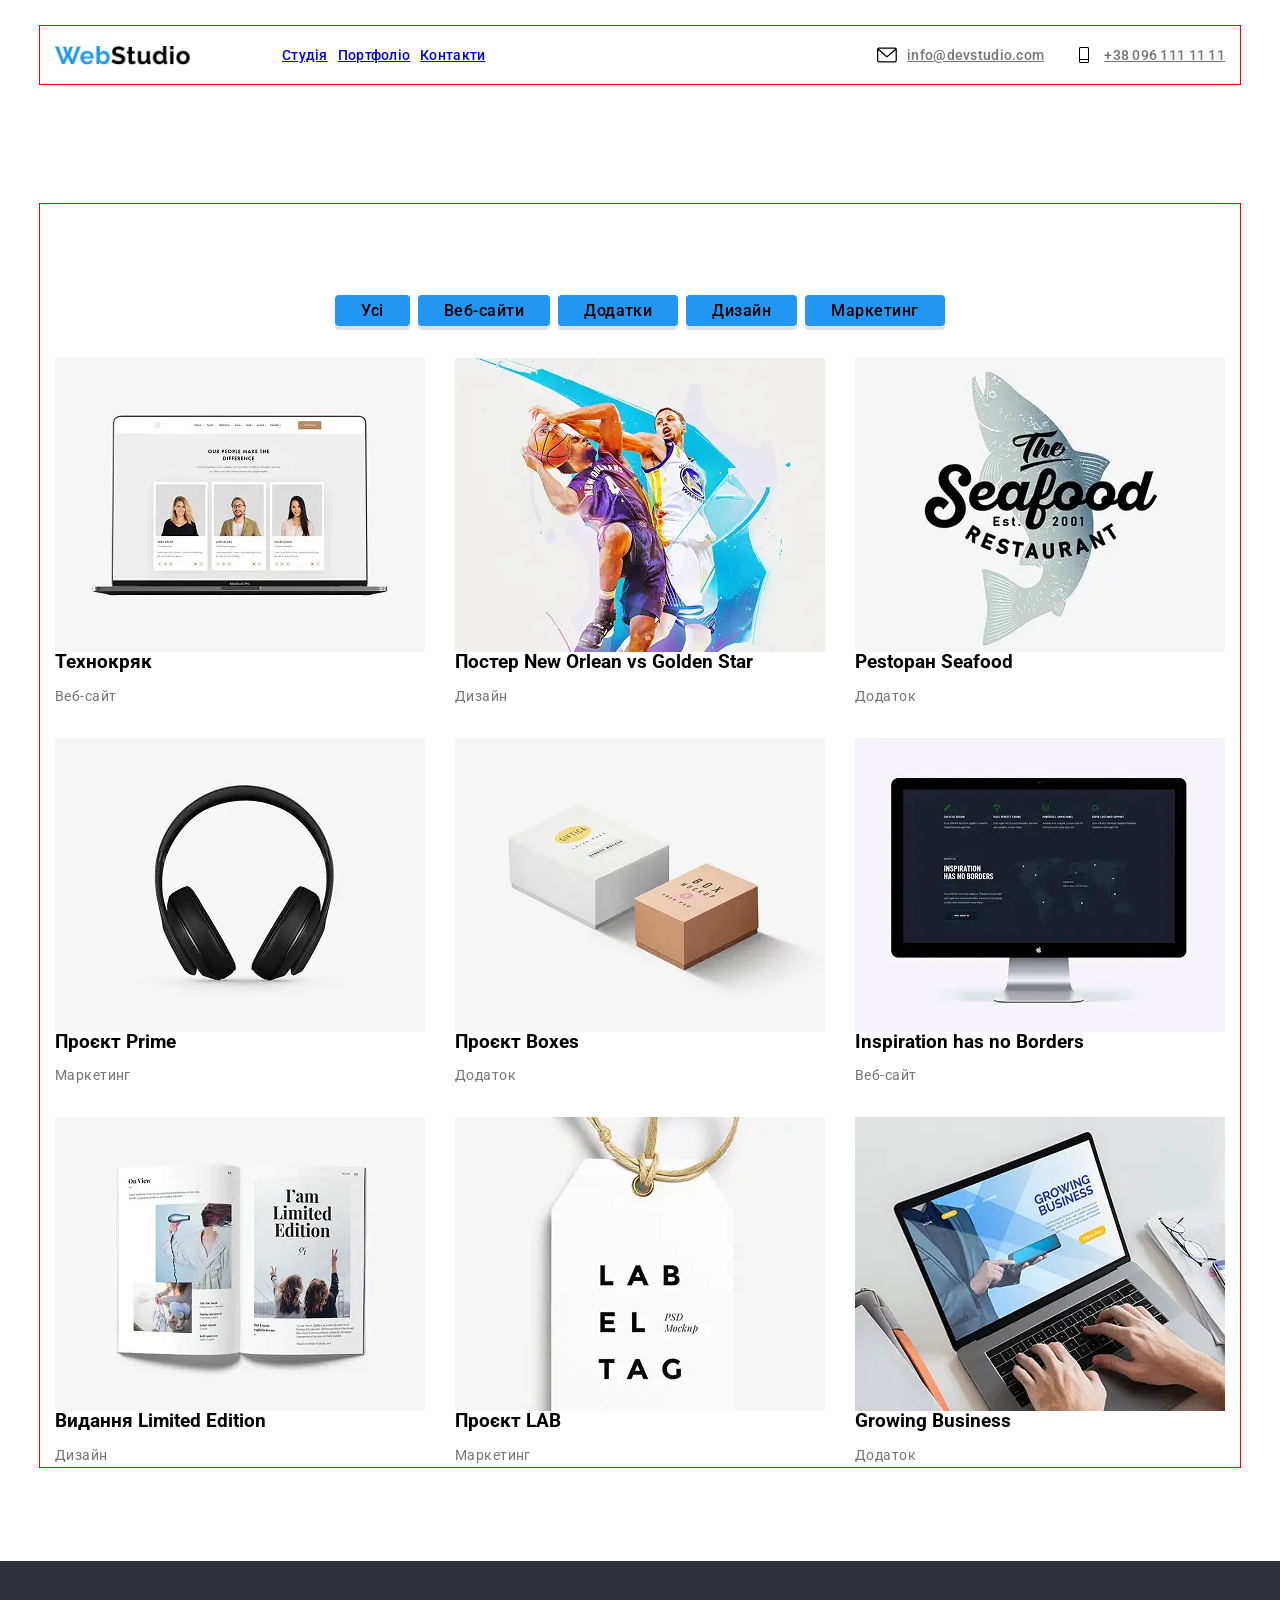
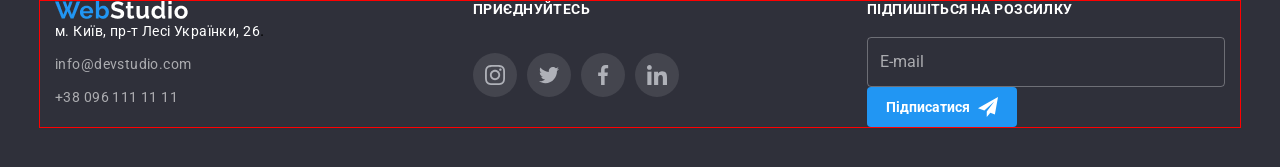
==== commit 6e1602b1: "fix" ====
--- a/pages/about.html
+++ b/pages/about.html
@@ -18,13 +18,13 @@
 
 
     <header class="header">
-<div class="container header-wrap">
+<div class="container header__wrap">
     
         <a href="#"><img src="./image/webstudio.png" class="logo" alt="logo"></a>
        
 
 
-<button class="open" type="button"><img  class="img-menu-button" alt="img-menu-button" src="./image/menuu-btn-mobile.png"></button>
+<!-- <button class="open" type="button"><img  class="img-menu-button" alt="img-menu-button" src="./image/menuu-btn-mobile.png"></button> -->
 
 <!-- <div class="overlay"></div>
 <div class="backdrop is-hidden">
@@ -83,7 +83,7 @@
     
 
     <nav class="header__navigation">
-<ul class="header-list">
+<ul class="header__list">
     <li class="header__items"><a href="../index.html" class="header__detale">Студія</a></li>
     <li class="header__items"><a href="../pages/about.html" class="header__detale">Портфоліо</a></li>
     <li class="header__items"><a href="#" class="header__detale">Контакти</a></li>
@@ -101,7 +101,7 @@
 </div>
    </header>
 
-<main>
+<main class="main">
 <section class="hero">
 <div class="container">
     <nav class="main__navigation">
@@ -128,6 +128,7 @@
     class="main__infoimage"
   />
 </picture>
+
 <p class="peshka">Ресурс пропонує комплексні пропозиції з різним рівнем функціоналу та сервісів. Все це дозволить відвідувачу отримати вичерпні відомості про компанію чи приватну особу.</p>
 </div>
 <div class="section__div">
--- a/style/main.min.css
+++ b/style/main.min.css
@@ -1 +1 @@
-ul{list-style:none;margin:0;padding:0}h1{margin:0}h1,h2,h3,h4,p{margin:0}h2{margin:0}p{margin:0}img{display:block;width:100%;max-width:100%;height:auto}address{font-style:normal}button{cursor:pointer}:root{--header-color: #2196f3;--mainul-color: #212121;--mainulfon-color: #f5f4fa;--mainli-color: #757575;--footer-color: #ffffff;--logo-color: #000;--footer-text-color: rgba(255, 255, 255, 0.6);--background-footer-color: #2f303a;--line-color: #eeeeee}.container{max-width:1200px;padding:0 15px;margin:0 auto;box-sizing:border-box;outline:1px solid red}@media(min-width: 480px){.container{width:480px}}@media(min-width: 767px){.container{width:767px}}@media(min-width: 1200px){.container{width:1200px}}body{font-family:"Roboto",sans-serif;margin:0}.header{padding-top:24px;padding-bottom:25px;display:flex}.header .logo{width:135px;height:19px;margin-right:93px;color:var(--logo-color);font-family:Raleway;font-size:24px;font-style:normal;font-weight:700;line-height:normal;letter-spacing:.78px}.header__navigation{margin-right:auto;display:none}.header__contacts{margin-left:auto;list-style:none;padding:0}.header__item{color:var(--logo-color);font-size:14px;font-style:normal;font-weight:500;line-height:1.14;letter-spacing:.28px;text-decoration:none}.header__detales{position:relative;padding-bottom:10px;color:var(--mainul-color);font-size:14px;font-weight:500;line-height:1.14;letter-spacing:.28px}.header__detales::after{content:"";position:absolute;left:0;bottom:0;width:0;height:4px;border-radius:2px;background-color:var(--header-color);transition:width .3s ease}.header__detales:hover{color:var(--header-color)}.header__detales:hover::after{width:100%;bottom:-17px}.header__detales__menu{position:relative;display:inline-block;width:139px;height:48.3px;color:var(--logo-color);text-align:center;font-family:Roboto,sans-serif;font-size:40px;font-weight:500;line-height:normal;letter-spacing:.8px;text-decoration:none}.header__detales__menu::after{content:"";position:absolute;left:0;bottom:-8px;width:0;height:4px;border-radius:2px;background-color:var(--header-color);transition:width .3s ease}.header__detales__menu:hover{color:var(--header-color)}.header__detales__menu:hover::after{width:100%}.header__detale{position:relative;padding-bottom:10px;color:var(--logo-color);font-size:14px;font-weight:500}.header__detale::after{content:"";position:absolute;left:0;bottom:0;width:0;height:4px;border-radius:2px;background-color:var(--header-color);transition:width .3s ease}.header__detale:hover{color:var(--header-color)}.header__detale:hover::after{width:100%;bottom:-17px}.header__contact a{color:var(--mainli-color);font-size:14px;font-style:normal;font-weight:500;line-height:1.14;letter-spacing:.28px;text-decoration:none;transition:.3s}.header__contact a:hover{color:var(--header-color)}.header__contact a:hover .header-icons{fill:var(--header-color)}.header__contact:first-child{margin-left:0}.header__contact:last-child .header-icons{width:10px;height:16px}.header__items{color:var(--logo-color);font-size:14px;font-weight:500;line-height:normal;letter-spacing:.28px}.header__items:hover{color:var(--header-color)}.header__icons{width:16px;height:12px;fill:#757575}.header__icons:hover{fill:var(--header-color)}.header__icon:hover{fill:var(--header-color)}.header__wrap{display:flex;align-items:center;justify-content:center}.header__list{display:flex;flex-wrap:wrap;gap:10px}.header__contacts{display:flex;flex-direction:row;align-items:center;gap:30px;margin-left:auto;list-style:none;padding:0}.header__contacts .adventages-list{color:#757575}.header__contacts .adventages-list:hover{color:#2196f3}.header__contacts .header-icons{fill:currentColor;transition:.3s}.header__navigation{display:none}@media(min-width: 1200px){.header .header{display:flex;padding-top:24px;padding-bottom:25px}.header .open{display:none}.header__list{gap:50px}.header__navigation{display:flex;align-items:center;margin-right:auto}.header__contacts{gap:30px}.header__navigation{display:flex;align-items:center;margin-right:auto}.header__contacts{flex-direction:row;gap:30px}.header__item{color:var(--logo-color);font-size:14px;font-style:normal;font-weight:500;line-height:1.14;letter-spacing:.28px;text-decoration:none}}.header{display:flex;padding-top:10px;padding-bottom:10px}.logo{font-size:24px;letter-spacing:.72px;margin-right:93px}.logotype{color:var(--header-color);font-family:"Raleway",sans-serif;font-size:26px;font-style:normal;font-weight:700;line-height:1.19;letter-spacing:.78px;text-decoration:none}@media(min-width: 1200px){.logotype__contacts{display:flex;flex-direction:row;gap:30px;align-items:center}}@media(min-width: 480px){.logotype .container{max-width:480px}.logotype .header-navigation{display:none}}.hero{background-color:#fff;padding-top:94px;padding-bottom:94px}.main__title{color:#fff;text-align:center;font-family:Roboto;font-size:44px;font-style:normal;font-weight:900;line-height:60px;letter-spacing:2.64px;text-transform:uppercase;margin-bottom:30px}.main__section{background-color:#2f303a;background-image:linear-gradient(rgba(47, 48, 58, 0.4), rgba(47, 48, 58, 0.4)),-webkit-image-set(url("/desktop-img/heroimg-destop@1x.webp") 1x, url("/desktop-img/heroimg-destop@2x.webp") 2x);background-image:linear-gradient(rgba(47, 48, 58, 0.4), rgba(47, 48, 58, 0.4)),image-set(url("/desktop-img/heroimg-destop@1x.webp") 1x, url("/desktop-img/heroimg-destop@2x.webp") 2x);width:1600px;height:600px;padding-top:200px;box-sizing:border-box}.main__button{color:var(--footer-color);background-color:var(--header-color);text-align:center;font-size:16px;font-style:normal;font-weight:700;line-height:1.8;letter-spacing:.96px;border-radius:4px;box-shadow:0 4px 4px 0 rgba(0,0,0,.15);border:none;display:block;padding:10px 24px;width:216px;height:50px;margin:0 auto}.main .hero__text{color:var(--mainli-color);margin-top:10px;font-size:14px;font-style:normal;font-weight:400;line-height:24px;letter-spacing:.42px}.main .hero__title{animation-name:title;animation-duration:2000ms}.main .work__title{color:var(--mainul-color);font-size:28px;font-style:normal;font-weight:700;line-height:normal;letter-spacing:1.08px;text-align:center;margin-bottom:50px}.main .work__image{display:block;width:100%;height:auto}.main .work__list{flex-direction:column;display:flex;gap:30px}.main .work__item{margin-left:0;flex:1;height:auto}@media(min-width: 1200px){.main .container{width:1200px}}.adventages{padding:60px 0}.adventages__list{color:var(--mainli-color);font-family:Roboto;font-size:14px;font-style:normal;font-weight:500;line-height:normal;letter-spacing:.28px;display:flex;align-items:center;gap:10px}.adventages__listes{gap:30px;display:grid;grid-template-columns:1fr}.adventages__list{position:relative}.adventages__list::after{content:"";position:absolute;left:0;bottom:-28px;width:0;height:4px;border-radius:2px;background-color:var(--header-color);transition:width 250ms ease}.adventages__list:hover::after{width:100%}.adventages__titles{color:var(--mainli-color);font-size:14px;font-weight:500;line-height:normal;letter-spacing:.28px}.adventages__titles:hover{color:var(--header-color)}.adventages .header__contacts .adventages__list{color:#757575}.adventages .header__contacts .adventages__list:hover{color:#2196f3}.work{display:none}.team{padding-top:94px;padding-bottom:94px;background-color:var(--mainulfon-color)}.team__title{color:var(--mainul-color);font-size:28px;font-style:normal;font-weight:700;line-height:normal;letter-spacing:1.08px;text-align:center;margin-bottom:50px}.team__list{display:grid;grid-template-columns:repeat(4, 1fr);gap:30px;width:100%}.team__card{width:100%;border-radius:5px;box-shadow:0 4px 6px rgba(128,128,128,.25)}.team__image{display:block;width:100%;padding-bottom:30px}.team__div{display:block;width:100%;padding-bottom:30px}.team__person{color:var(--mainul-color);font-size:16px;font-style:normal;font-weight:500;line-height:normal;letter-spacing:.48px;text-align:center}.team__caption{color:var(--mainli-color);font-size:14px;font-style:normal;font-weight:400;line-height:1.71;letter-spacing:.42px;text-align:center;margin-top:10px}.team__items{display:flex;gap:10px;justify-content:center;margin-top:16px}.team__link{width:44px;height:44px;display:flex;justify-content:center;align-items:center;border-radius:50%;transition:background-color .3s}.team__link:hover{background-color:#2196f3}.team__link:hover .team__icon{fill:#fff}.team__icon{width:20px;height:20px;fill:#afb1b8;transition:fill .3s}.team__elem{background-color:hsla(0,0%,100%,.1);border-radius:999px}.team__apps{justify-content:flex-start;margin:0}.clients{padding-top:94px;padding-bottom:94px}.clients__title{margin:0 0 50px;color:#212121;text-align:center;font-family:Roboto,sans-serif;font-size:36px;font-weight:700;line-height:normal;letter-spacing:1.08px}.client__list{display:flex;flex-direction:row;justify-content:space-between;gap:30px;margin:0;padding:0;list-style:none}.client__item{flex:1;min-width:0}.client__link{width:100%;height:92px;border:1px solid #afb1b8;border-radius:4px;display:flex;justify-content:center;align-items:center;transition:border-color .3s}.client__link:hover{border-color:#2196f3}.client__link:hover .client__icon{fill:#2196f3}.client__icon{width:106px;height:60px;fill:#afb1b8;transition:fill .3s}.footer{width:100%;padding:40px 0;background-color:var(--background-footer-color)}.footer>.container{display:flex;justify-content:space-between;align-items:flex-start;gap:25px}.footer .column{flex:0 0 230px}.footer__webfooter{display:block;width:135px;height:19px}.footer__info{margin-top:20px}.footer__list{margin:0;padding:0;list-style:none}.footer__items{margin-bottom:9px}.footer__items:last-child{margin-bottom:0}.footer__link{color:var(--footer-color);font-family:Roboto,sans-serif;font-size:14px;font-weight:400;line-height:1.71;letter-spacing:.42px;text-decoration:none}.footer__link:hover{color:var(--header-color)}.footer__mail,.footer__number{color:var(--footer-text-color);font-family:Roboto,sans-serif;font-size:14px;line-height:24px;letter-spacing:.42px;text-decoration:none}.footer__mail:hover,.footer__number:hover{color:var(--header-color)}.footer .join__apps{flex:0 0 180px}.footer .join__group,.footer__subs{margin:0 0 20px;color:#fff;font-family:Roboto,sans-serif;font-size:14px;font-weight:700;letter-spacing:.42px;text-transform:uppercase}.footer .subscribe{flex:1;min-width:0}.footer .foot-btn{display:flex;align-items:center;gap:8px;width:100%}.footer__inp{flex:1;min-width:0;height:40px;padding:0 12px;color:#fff;background:rgba(0,0,0,0);border:1px solid hsla(0,0%,100%,.3);border-radius:4px;box-sizing:border-box}.footer__inp::-moz-placeholder{color:hsla(0,0%,100%,.6)}.footer__inp::placeholder{color:hsla(0,0%,100%,.6)}.footer__button{flex:0 0 150px;height:40px;margin:0;padding:0 10px;display:flex;align-items:center;justify-content:center;gap:8px;color:#fff;background-color:var(--header-color);border:none;border-radius:4px;font-family:Roboto,sans-serif;font-size:14px;font-weight:700;cursor:pointer}.footer__icon{width:20px;height:20px;fill:#fff;flex-shrink:0}@media screen and (max-width: 767px){.footer>.container{flex-direction:column;align-items:center;gap:30px}.footer .column,.footer .join__apps,.footer .subscribe{width:100%;flex:auto;text-align:center}.footer .foot-btn{flex-direction:column;align-items:center}.footer__inp{width:100%;flex:auto}.footer__button{flex:0 0 40px;width:170px}}.open{display:none}.header{display:flex;padding-top:10px;padding-bottom:10px}.logo{width:135px;height:19px;margin-right:auto;color:var(--logo-color);font-family:Raleway;font-size:24px;font-style:normal;font-weight:700;line-height:normal;letter-spacing:.78px}.header .img__menu__button{display:none}.header__navigation{display:flex;align-items:center;margin-right:auto}.header-detale{color:var(--mainul-color);font-size:14px;font-style:normal;font-weight:500;line-height:1.14;letter-spacing:.28px;position:relative;padding-bottom:11px}.header__items{color:var(--logo-color);font-size:14px;font-weight:500;line-height:normal;letter-spacing:.28px}.header__items:hover{color:var(--header-color)}.header__contacts{display:none;margin-left:auto}.header .open{display:none}.header .header{padding-top:10px;padding-bottom:10px}.header .header__wrap{display:flex;align-items:center}.header .header__navigation{display:flex;align-items:center}.header .header__list{display:flex;gap:50px;list-style:none;padding:0;margin:0}.header .header__detale{color:var(--mainul-color);font-size:14px;font-weight:500;line-height:1.14;letter-spacing:.28px;text-decoration:none}.header .header__contacts{display:flex;align-items:center;gap:30px;list-style:none;padding:0;margin:0 0 0 auto}.header__icons{width:16px;height:12px;fill:#757575}.header__icons:hover{fill:var(--header-color)}.peshka{display:none;color:#fff;font-family:Roboto;font-size:18px;font-style:normal;font-weight:400;line-height:28px;letter-spacing:.54px;position:absolute;top:0;left:0;color:var(--footer-color);background:rgba(33,150,243,.9);padding-bottom:63px;padding-top:63px;padding-left:24px;padding-right:24px;opacity:0}.peshka:hover{opacity:1;transition-property:opacity,transform;transition-duration:350ms;transition-delay:100ms;transform:translateY(-50px);box-shadow:0 10px 25px rgba(0,0,0,.418)}.main__caption{color:var(--mainul-color);font-size:18px;font-style:normal;font-weight:700;line-height:36px;letter-spacing:1.08px}.main__text{color:var(--mainli-color);font-size:16px;font-style:normal;font-weight:400;line-height:30px;letter-spacing:.48px}.main__part{justify-content:center;color:var(--mainul-color);text-align:center;font-family:Roboto;font-size:16px;font-style:normal;font-weight:500;line-height:26px;letter-spacing:.48px;transition:.2s;padding-top:6px;padding-bottom:6px;padding-left:22px;padding-right:22px;white-space:nowrap;display:flex;background-color:var(--mainulfon-color);color:#000;border-radius:4px}.main__part:hover{background-color:var(--header-color);color:#fff;box-shadow:0px 4px 0px 0px rgba(175,177,184,.3843137255)}.main__list{display:flex;flex-wrap:wrap;gap:8px;justify-content:center}.main__list:hover{color:var(--footer-color)}.main__info{gap:30px;grid-template-columns:repeat(3, 1fr);display:grid;margin-top:50px}.main__infoimage{display:block;width:100%}/*# sourceMappingURL=main.min.css.map */+ul{list-style:none;margin:0;padding:0}h1{margin:0}h1,h2,h3,h4,p{margin:0}h2{margin:0}p{margin:0}img{display:block;width:100%;max-width:100%;height:auto}address{font-style:normal}button{cursor:pointer}:root{--header-color: #2196f3;--mainul-color: #212121;--mainulfon-color: #f5f4fa;--mainli-color: #757575;--footer-color: #ffffff;--logo-color: #000;--footer-text-color: rgba(255, 255, 255, 0.6);--background-footer-color: #2f303a;--line-color: #eeeeee}.container{max-width:1200px;padding:0 15px;margin:0 auto;box-sizing:border-box;outline:1px solid red}@media(min-width: 480px){.container{width:480px}}@media(min-width: 767px){.container{width:767px}}@media(min-width: 1200px){.container{width:1200px}}body{font-family:"Roboto",sans-serif;margin:0}.header{display:block;padding-top:25px;padding-bottom:25px}.header__contacts{display:flex;flex-direction:row;gap:30px}.header__logo{display:block;width:134px;height:28px;flex-shrink:0}.header__navigation{display:none}.header__icons{width:10px;height:16px}@media(min-width: 480px){.header{padding-top:16px;padding-bottom:16px}.header .container{width:480px}.header .logo{width:134px;height:28px}}@media(min-width: 768px){.header{padding-top:26px;padding-bottom:26px;display:flex}.header .container{width:768px}.header__wrap{flex-wrap:nowrap;justify-content:space-between}.header .logo{margin-right:87px}.header__navigation{display:block;margin-left:92px}.header__list{flex-wrap:nowrap;gap:50px}.header__contacts{display:flex;flex-direction:column;gap:10px;margin-left:auto}.header__wrap{display:flex;align-items:center;justify-content:center}.header .logo{width:135px;height:19px;margin-right:auto;color:var(--logo-color);font-family:Raleway;font-size:24px;font-style:normal;font-weight:700;line-height:normal;letter-spacing:.78px}.header__list{display:flex;flex-wrap:wrap;gap:10px}.header__detales{color:var(--mainul-color);font-size:14px;font-style:normal;font-weight:500;line-height:1.14;letter-spacing:.28px;position:relative;padding-bottom:11px}.header__items{color:var(--logo-color);font-size:14px;font-weight:500;line-height:normal;letter-spacing:.28px}}@media(min-width: 1200px){.header .container{width:1200px}.header__contacts{flex-direction:row;gap:30px}.header__navigation{display:flex;align-items:center;margin-left:92px}.header__icons{width:20px}}.hero{background-color:#fff;padding-top:94px;padding-bottom:94px}.main__section{text-align:center;background-image:linear-gradient(rgba(47, 48, 58, 0.4), rgba(47, 48, 58, 0.4)),-webkit-image-set(url("../mobile-img/heroimg-mobile@1x.webp") 1x, url("../mobile-img/heroimg-mobile@2x.webp") 2x);background-image:linear-gradient(rgba(47, 48, 58, 0.4), rgba(47, 48, 58, 0.4)),image-set(url("../mobile-img/heroimg-mobile@1x.webp") 1x, url("../mobile-img/heroimg-mobile@2x.webp") 2x);background-position:center;background-size:cover;background-repeat:no-repeat;padding:60px 0}.main__title{color:#fff;text-align:center;font-family:Roboto;font-size:26px;font-style:normal;font-weight:900;line-height:42px;letter-spacing:1.56px;text-transform:uppercase;margin-bottom:30px}.main__button{color:var(--footer-color);background-color:var(--header-color);text-align:center;font-size:16px;font-style:normal;font-weight:700;line-height:1.8;letter-spacing:.96px;border-radius:4px;box-shadow:0 4px 4px 0 rgba(0,0,0,.15);border:none;display:block;padding:10px 24px;width:216px;height:50px;margin:0 auto}.main__text{color:var(--mainli-color);margin-top:10px;font-size:14px;font-style:normal;font-weight:400;line-height:24px;letter-spacing:.42px}.main__title{animation-name:title;animation-duration:2000ms}.main__image{display:block;width:100%;height:auto}.main__list{flex-direction:column;display:flex;gap:30px}.main__item{margin-left:0;flex:1;height:auto}@media(min-width: 768px){.main .container{width:768px}.main__title{font-size:26px}.main__button{width:216px;padding:10px 10px}.main__section{text-align:center;background-image:linear-gradient(rgba(47, 48, 58, 0.4), rgba(47, 48, 58, 0.4)),-webkit-image-set(url("../tablet-img/heroimg-tablet@1x.webp") 1x, url("../tablet-img/heroimg-tablet@2x.webp") 2x);background-image:linear-gradient(rgba(47, 48, 58, 0.4), rgba(47, 48, 58, 0.4)),image-set(url("../tablet-img/heroimg-tablet@1x.webp") 1x, url("../tablet-img/heroimg-tablet@2x.webp") 2x);background-position:center;background-size:cover;background-repeat:no-repeat;padding:200px 0}.main .work-list{display:flex;flex-direction:row;gap:30px}.main .work-item{flex:1}}@media(min-width: 1200px){.main .container{width:1200px}.main__section{background-color:#2f303a;background-image:linear-gradient(rgba(47, 48, 58, 0.4), rgba(47, 48, 58, 0.4)),-webkit-image-set(url("/desktop-img/heroimg-destop@1x.webp") 1x, url("/desktop-img/heroimg-destop@2x.webp") 2x);background-image:linear-gradient(rgba(47, 48, 58, 0.4), rgba(47, 48, 58, 0.4)),image-set(url("/desktop-img/heroimg-destop@1x.webp") 1x, url("/desktop-img/heroimg-destop@2x.webp") 2x);width:1600px;height:600px;padding-top:200px;box-sizing:border-box}.main__title{color:#fff;text-align:center;font-family:Roboto;font-size:44px;font-style:normal;font-weight:900;line-height:60px;letter-spacing:2.64px;text-transform:uppercase}}.adventages{padding:60px 0}.adventages__list{color:var(--mainli-color);font-family:Roboto;font-size:14px;font-style:normal;font-weight:500;line-height:normal;letter-spacing:.28px;display:flex;align-items:center;gap:10px}.adventages__listes{gap:30px;display:grid;grid-template-columns:1fr}.adventages__list{position:relative}.adventages__list::after{content:"";position:absolute;left:0;bottom:-28px;width:0;height:4px;border-radius:2px;background-color:var(--header-color);transition:width 250ms ease}.adventages__list:hover::after{width:100%}.adventages__titles{color:var(--mainli-color);font-size:14px;font-weight:500;line-height:normal;letter-spacing:.28px}.adventages__titles:hover{color:var(--header-color)}.adventages .header__contacts .adventages__list{color:#757575}.adventages .header__contacts .adventages__list:hover{color:#2196f3}@media(min-width: 480px){.adventages .container{width:480px}.adventages .title{display:flex;justify-content:center;align-items:center;font-size:14px}}@media(min-width: 768px){.adventages .container{width:768px}.adventages__listes{gap:30px;display:grid;grid-template-columns:repeat(2, 1fr)}.adventages .title{display:block;width:100%;text-align:left}.adventages__text{color:var(--mainli-color);margin-top:10px;font-size:14px;font-style:normal;font-weight:400;line-height:24px;letter-spacing:.42px}}@media(min-width: 1200px){.adventages .container{width:1200px}.adventages__listes{gap:30px;grid-template-columns:repeat(4, 1fr)}.adventages .title{display:block;width:100%;font-size:14px}}.work{display:none;padding-top:60px;padding-bottom:60px}.work__title{display:none}.work__title{color:var(--mainul-color);font-size:28px;font-style:normal;font-weight:700;line-height:normal;letter-spacing:1.08px;text-align:center;margin-bottom:50px}.work__list{display:flex;flex-direction:column;gap:30px;margin:0;padding:0;list-style:none}.work__item{flex:1;min-width:0;margin-left:0}.work__image{display:block;width:100%;height:auto}@media(min-width: 480px){.work .container{width:100%;max-width:480px}.work__list{display:none}}@media(min-width: 768px){.work .container{width:100%;max-width:768px}.work__list{flex-direction:row;flex-wrap:wrap}.work__item{flex:1 1 calc(50% - 15px)}}@media(min-width: 1200px){.work{display:block;padding-top:94px;padding-bottom:94px}.work .container{width:100%;max-width:1200px}.work__list{display:flex;flex-direction:row;flex-wrap:nowrap;gap:30px}.work__item{flex:1 1 0;min-width:0}.work__title{display:block}.work__image{width:100%;height:auto}.work .work{display:block}}.team{padding-top:60px;padding-bottom:60px;background-color:var(--mainulfon-color)}.team__title{color:var(--mainul-color);font-size:28px;font-weight:700;line-height:normal;letter-spacing:1.08px;text-align:center;margin-bottom:30px}.team__list{display:grid;grid-template-columns:1fr;gap:30px;width:100%;margin:0;padding:0;list-style:none}.team__card{width:100%;min-width:0;border-radius:5px;box-shadow:0 4px 6px rgba(128,128,128,.25);overflow:hidden}.team__image{display:block;width:100%;height:auto}.team__div{padding:30px 10px;text-align:center}.team__person{color:var(--mainul-color);font-size:16px;font-weight:500;letter-spacing:.48px;text-align:center}.team__caption{color:var(--mainli-color);font-size:14px;font-weight:400;line-height:1.71;letter-spacing:.42px;text-align:center;margin-top:10px}.team__items{display:flex;gap:10px;justify-content:center;margin-top:16px}.team__link{width:44px;height:44px;display:flex;justify-content:center;align-items:center;border-radius:50%;transition:background-color .3s}.team__link:hover{background-color:#2196f3}.team__link:hover .team__icon{fill:#fff}.team__icon{width:20px;height:20px;fill:#afb1b8;transition:fill .3s}.team__elem{background-color:hsla(0,0%,100%,.1);border-radius:999px}.team__apps{justify-content:flex-start;margin:0}@media(min-width: 480px){.team .container{width:480px}.team__image{width:100%}}@media(min-width: 768px){.team{padding-top:60px;padding-bottom:60px}.team .container{width:768px}.team__list{grid-template-columns:repeat(2, minmax(0, 1fr))}.team__title{margin-bottom:30px}}@media(min-width: 1200px){.team{padding-top:94px;padding-bottom:94px}.team .container{width:1200px}.team__list{grid-template-columns:repeat(4, minmax(0, 1fr))}.team__title{margin-bottom:50px}}.clients{padding-top:94px;padding-bottom:94px}.clients__title{margin:0 0 50px;color:#212121;text-align:center;font-family:Roboto,sans-serif;font-size:36px;font-weight:700;line-height:normal;letter-spacing:1.08px}.client__list{display:flex;flex-direction:row;justify-content:space-between;gap:30px;margin:0;padding:0;list-style:none}.client__item{flex:1;min-width:0}.client__link{width:100%;height:92px;border:1px solid #afb1b8;border-radius:4px;display:flex;justify-content:center;align-items:center;transition:border-color .3s}.client__link:hover{border-color:#2196f3}.client__link:hover .client__icon{fill:#2196f3}.client__icon{width:106px;height:60px;fill:#afb1b8;transition:fill .3s}@media(min-width: 480px){.client__list{display:grid;grid-template-columns:repeat(2, 1fr);gap:30px}}@media(min-width: 768px){.client__list{grid-template-columns:repeat(3, 1fr)}}@media(min-width: 1200px){.client__list{grid-template-columns:repeat(6, 1fr)}}.container{width:100%;max-width:1200px;margin:0 auto;padding:0 15px;box-sizing:border-box}.footer{width:100%;padding:40px 0;background-color:var(--background-footer-color)}.footer .container{display:flex;flex-direction:column;align-items:center;gap:30px}.footer .column{display:flex;flex-direction:column;align-items:center;flex:0 0 auto;min-width:0;text-align:center}.footer__apps{display:flex;flex-direction:column;align-items:center;flex:0 0 auto;min-width:0}.footer__webfooter{display:block;width:135px;height:19px}.footer__info{margin-top:20px}.footer__list{margin:0;padding:0;list-style:none}.footer__items{margin-bottom:9px}.footer__items:last-child{margin-bottom:0}.footer__link,.footer__mail,.footer__number{font-family:Roboto,sans-serif;font-size:14px;font-weight:400;line-height:24px;letter-spacing:.42px;text-decoration:none}.footer__link:hover,.footer__mail:hover,.footer__number:hover{color:var(--header-color)}.footer__link{color:var(--footer-color)}.footer__mail,.footer__number{color:var(--footer-text-color)}.footer .join__group,.footer__subs{margin:0 0 20px;color:#fff;font-family:Roboto,sans-serif;font-size:14px;font-weight:700;letter-spacing:.42px;text-transform:uppercase}.footer__subscribe{width:100%;min-width:0;text-align:center}.footer__btn{display:flex;flex-direction:column;align-items:center;gap:12px;width:100%;min-width:0}.footer__inp{width:100%;min-width:0;height:40px;padding:0 12px;box-sizing:border-box;color:#fff;font-family:Roboto,sans-serif;font-size:16px;background:rgba(0,0,0,0);border:1px solid hsla(0,0%,100%,.3);border-radius:4px}.footer__inp::-moz-placeholder{color:hsla(0,0%,100%,.6);font-size:16px}.footer__inp::placeholder{color:hsla(0,0%,100%,.6);font-size:16px}.footer__button{display:flex;align-items:center;justify-content:center;gap:8px;width:170px;max-width:100%;min-height:40px;padding:0 10px;box-sizing:border-box;flex-shrink:0;margin:0;color:#fff;background-color:var(--header-color);border:none;border-radius:4px;font-family:Roboto,sans-serif;font-size:14px;font-weight:700;cursor:pointer}.footer__icon{width:20px;height:20px;fill:#fff;flex-shrink:0}@media(min-width: 480px){.container{width:480px}}@media(min-width: 768px){.footer .container{max-width:768px;flex-direction:row;flex-wrap:wrap;justify-content:center;align-items:flex-start;gap:30px}.footer .column,.footer .join__apps{width:auto;flex:0 0 calc(50% - 15px);text-align:center;align-items:center}.footer__subscribe{width:100%;flex:0 0 100%;text-align:center}.footer__btn{flex-direction:column;align-items:center}.footer__inp{width:100%}}@media(min-width: 1200px){.footer .container{width:100%;max-width:1200px;margin:0 auto;padding:0 15px;box-sizing:border-box;display:flex;flex-direction:row;flex-wrap:nowrap;align-items:flex-start;justify-content:space-between;gap:20px}.footer .column{display:flex;flex:0 0 230px;flex-direction:column;align-items:flex-start;text-align:left}.footer .join__apps{display:flex;flex:0 0 180px;flex-direction:column;align-items:flex-start;margin:0}.footer__subscribe{flex:0 0 520px;width:520px;min-width:0}.footer__btn{display:flex;flex-direction:row;align-items:center;gap:12px;width:100%}.footer__inp{flex:0 0 358px;width:358px;height:50px;box-sizing:border-box}.footer__button{flex:0 0 150px;width:150px}}.header{display:none;padding-top:25px;padding-bottom:25px}.header__contacts{display:flex;flex-direction:row;gap:30px}.header__navigation{display:none;padding-top:21px;padding-bottom:21px}@media(min-width: 480px){.header{padding-top:16px;padding-bottom:16px}.header .container{width:480px}.header .logo{width:134px;height:28px}}@media(min-width: 768px){.header{padding-top:26px;padding-bottom:26px;display:flex}.header .container{width:768px}.header__wrap{flex-wrap:nowrap;justify-content:space-between}.header .logo{margin-right:87px}.header__navigation{display:block;margin-left:92px}.header__list{flex-wrap:nowrap;gap:50px}.header__contacts{display:flex;flex-direction:column;gap:10px;margin-left:auto}.header__wrap{display:flex;align-items:center;justify-content:center}.header .logo{width:135px;height:19px;margin-right:auto;color:var(--logo-color);font-family:Raleway;font-size:24px;font-style:normal;font-weight:700;line-height:normal;letter-spacing:.78px}.header__list{display:flex;flex-wrap:wrap;gap:10px}.header__detales{color:var(--mainul-color);font-size:14px;font-style:normal;font-weight:500;line-height:1.14;letter-spacing:.28px;position:relative;padding-bottom:11px}.header__items{color:var(--logo-color);font-size:14px;font-weight:500;line-height:normal;letter-spacing:.28px}}@media(min-width: 1200px){.header .container{width:1200px}.header__contacts{flex-direction:row;gap:30px}.header__navigation{display:flex;align-items:center;margin-left:92px}}@media(min-width: 1200px){.main__info{display:grid;grid-template-columns:repeat(3, minmax(0, 1fr));gap:30px;padding:0;margin:0;list-style:none}.main__itemsf{width:100%;min-width:0}.peshka{display:none}.main__infoimage{display:block;width:100%;height:auto}}.main__navigation{display:flex;justify-content:center}.main__list{display:flex;flex-direction:row;justify-content:center;flex-wrap:nowrap;gap:8px;padding:0;margin:0;list-style:none;margin-bottom:34px;margin-top:94px}.main__part{background-color:var(--header-color);color:#000;box-shadow:0px 4px 0px 0px rgba(175,177,184,.3843137255);padding-top:6px;padding-bottom:6px;padding-left:26px;padding-right:26px;border-radius:4px;font-size:16px;font-style:normal;font-weight:500;line-height:26px;letter-spacing:.48px;text-decoration:none;width:125px;height:38px}.main__itemss{color:#000}.main__part{color:#000}.main__part:hover{color:var(--footer-color);transition:.3s}/*# sourceMappingURL=main.min.css.map */
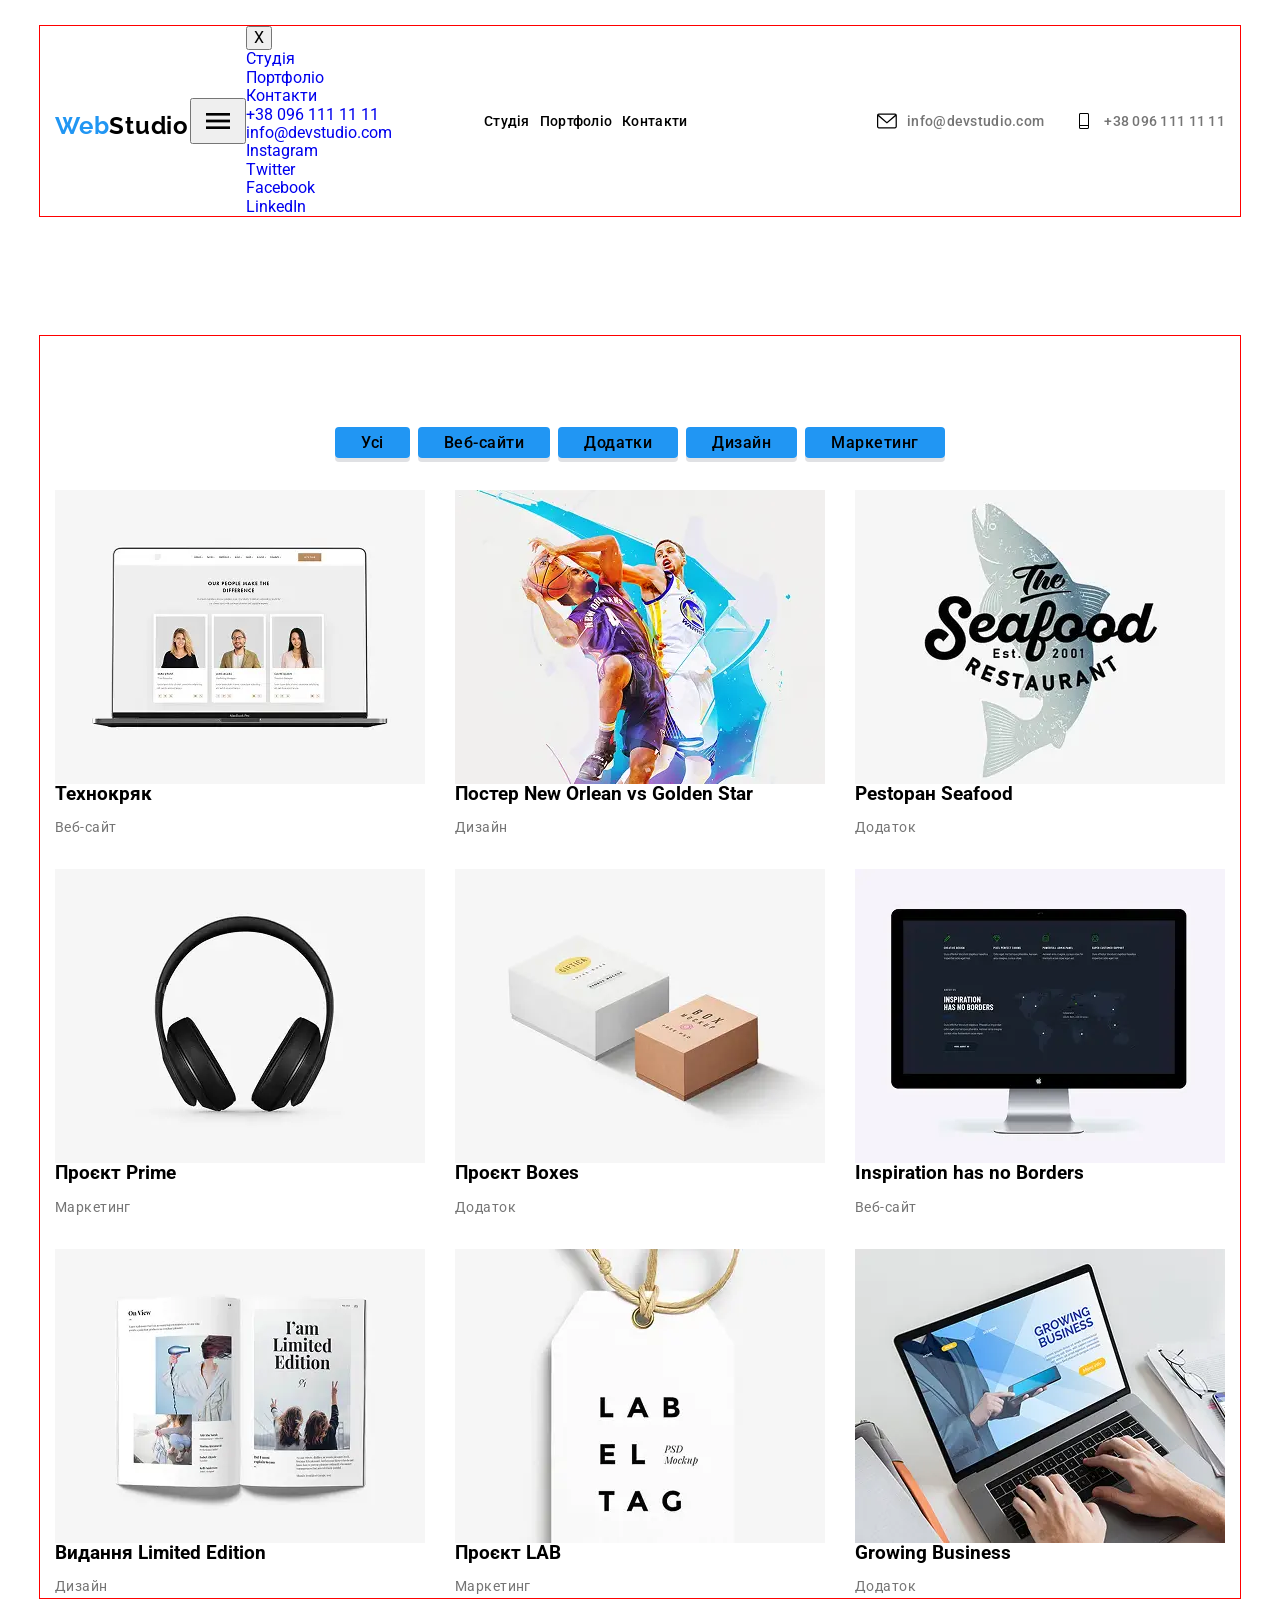
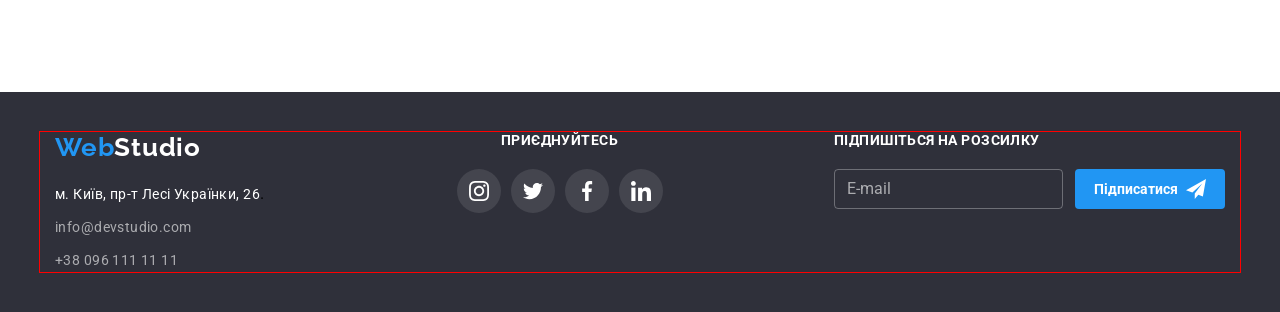
==== commit 26ddcc55: "fix" ====
--- a/pages/about.html
+++ b/pages/about.html
@@ -20,64 +20,64 @@
     <header class="header">
 <div class="container header__wrap">
     
-        <a href="#"><img src="./image/webstudio.png" class="logo" alt="logo"></a>
+        <a class="header__logo" href="#">Web<span class="header__span">Studio</span></a>
        
 
 
-<!-- <button class="open" type="button"><img  class="img-menu-button" alt="img-menu-button" src="./image/menuu-btn-mobile.png"></button> -->
-
-<!-- <div class="overlay"></div>
-<div class="backdrop is-hidden">
+<button class="open" type="button"><img  class="img-menu-button" alt="img-menu-button" src="./image/menuu-btn-mobile.png"></button>
+
+ <div class="overlay"></div>
+<div class="backdrop is__hidden">
 
     <div class="modal">
 
-        <button class="close-menu" type="button">X</button>
-
-        <ul class="mobile-menu-list">
-            <li class="mobile-menu-items">
-                <a href="../index.html" class="header-detales-menu">Студія</a>
-            </li>
-
-            <li class="mobile-menu-items">
-                <a href="../pages/about.html" class="header-detales-menu">Портфоліо</a>
-            </li>
-
-            <li class="mobile-menu-items">
-                <a href="#" class="header-detales-menu">Контакти</a>
+        <button class="close__menu" type="button">X</button>
+
+        <ul class="mobile__menu__list">
+            <li class="mobile__menu__items">
+                <a href="../index.html" class="header__detales-menu">Студія</a>
+            </li>
+
+            <li class="mobile__menu__items">
+                <a href="../pages/about.html" class="header__detales__menu">Портфоліо</a>
+            </li>
+
+            <li class="mobile__menu__items">
+                <a href="#" class="header__detales__menu">Контакти</a>
             </li>
         </ul>
 
-        <ul class="mobile-items">
-            <li class="mobile-items-list">
-                <a class="mobile-distances" href="tel:+380961111111">
+        <ul class="mobile__items">
+            <li class="mobile__items__list">
+                <a class="mobile__distances" href="tel:+380961111111">
                     +38 096 111 11 11
                 </a>
             </li>
 
-            <li class="mobile-item-list">
-                <a class="mobile-distance" href="mailto:info@devstudio.com">
+            <li class="mobile__item__list">
+                <a class="mobile__distance" href="mailto:info@devstudio.com">
                     info@devstudio.com
                 </a>
             </li>
         </ul>
 
-        <ul class="mobile-apps-list">
-            <li class="mobile-apps-items">
-                <a class="mobile-apps-touch" href="#">Instagram</a>
-            </li>
-            <li class="mobile-apps-items">
-                <a class="mobile-apps-touch" href="#">Twitter</a>
-            </li>
-            <li class="mobile-apps-items">
-                <a class="mobile-apps-touch" href="#">Facebook</a>
-            </li>
-            <li class="mobile-apps-items">
-                <a class="mobile-apps-touch" href="#">LinkedIn</a>
+        <ul class="mobile__apps__list">
+            <li class="mobile__apps__items">
+                <a class="mobile__apps__touch" href="#">Instagram</a>
+            </li>
+            <li class="mobile__apps__items">
+                <a class="mobile__apps__touch" href="#">Twitter</a>
+            </li>
+            <li class="mobile__apps__items">
+                <a class="mobile__apps__touch" href="#">Facebook</a>
+            </li>
+            <li class="mobile__apps__items">
+                <a class="mobile__apps__touch" href="#">LinkedIn</a>
             </li>
         </ul>
 
     </div>
-</div> -->
+</div>
 
 
     
@@ -298,12 +298,8 @@
       <div class="container">
         
         <div class="column">
-        <a href="#"
-          ><img
-            class="webfooter"
-            src="./image/webfooter.png"
-            alt="webfooter"
-        /></a>
+                <a class="footer__logo" href="#">Web<span class="footer__span">Studio</span></a>
+
 
         <address class="footer__address">
           <ul class="footer__list">
@@ -330,7 +326,7 @@
  </div>
       
       
-<div class="join__apps">
+<div class="footer__apps">
 
 
 <p class="join__group">Приєднуйтесь</p>
--- a/style/main.min.css
+++ b/style/main.min.css
@@ -1 +1 @@
-ul{list-style:none;margin:0;padding:0}h1{margin:0}h1,h2,h3,h4,p{margin:0}h2{margin:0}p{margin:0}img{display:block;width:100%;max-width:100%;height:auto}address{font-style:normal}button{cursor:pointer}:root{--header-color: #2196f3;--mainul-color: #212121;--mainulfon-color: #f5f4fa;--mainli-color: #757575;--footer-color: #ffffff;--logo-color: #000;--footer-text-color: rgba(255, 255, 255, 0.6);--background-footer-color: #2f303a;--line-color: #eeeeee}.container{max-width:1200px;padding:0 15px;margin:0 auto;box-sizing:border-box;outline:1px solid red}@media(min-width: 480px){.container{width:480px}}@media(min-width: 767px){.container{width:767px}}@media(min-width: 1200px){.container{width:1200px}}body{font-family:"Roboto",sans-serif;margin:0}.header{display:block;padding-top:25px;padding-bottom:25px}.header__contacts{display:flex;flex-direction:row;gap:30px}.header__logo{display:block;width:134px;height:28px;flex-shrink:0}.header__navigation{display:none}.header__icons{width:10px;height:16px}@media(min-width: 480px){.header{padding-top:16px;padding-bottom:16px}.header .container{width:480px}.header .logo{width:134px;height:28px}}@media(min-width: 768px){.header{padding-top:26px;padding-bottom:26px;display:flex}.header .container{width:768px}.header__wrap{flex-wrap:nowrap;justify-content:space-between}.header .logo{margin-right:87px}.header__navigation{display:block;margin-left:92px}.header__list{flex-wrap:nowrap;gap:50px}.header__contacts{display:flex;flex-direction:column;gap:10px;margin-left:auto}.header__wrap{display:flex;align-items:center;justify-content:center}.header .logo{width:135px;height:19px;margin-right:auto;color:var(--logo-color);font-family:Raleway;font-size:24px;font-style:normal;font-weight:700;line-height:normal;letter-spacing:.78px}.header__list{display:flex;flex-wrap:wrap;gap:10px}.header__detales{color:var(--mainul-color);font-size:14px;font-style:normal;font-weight:500;line-height:1.14;letter-spacing:.28px;position:relative;padding-bottom:11px}.header__items{color:var(--logo-color);font-size:14px;font-weight:500;line-height:normal;letter-spacing:.28px}}@media(min-width: 1200px){.header .container{width:1200px}.header__contacts{flex-direction:row;gap:30px}.header__navigation{display:flex;align-items:center;margin-left:92px}.header__icons{width:20px}}.hero{background-color:#fff;padding-top:94px;padding-bottom:94px}.main__section{text-align:center;background-image:linear-gradient(rgba(47, 48, 58, 0.4), rgba(47, 48, 58, 0.4)),-webkit-image-set(url("../mobile-img/heroimg-mobile@1x.webp") 1x, url("../mobile-img/heroimg-mobile@2x.webp") 2x);background-image:linear-gradient(rgba(47, 48, 58, 0.4), rgba(47, 48, 58, 0.4)),image-set(url("../mobile-img/heroimg-mobile@1x.webp") 1x, url("../mobile-img/heroimg-mobile@2x.webp") 2x);background-position:center;background-size:cover;background-repeat:no-repeat;padding:60px 0}.main__title{color:#fff;text-align:center;font-family:Roboto;font-size:26px;font-style:normal;font-weight:900;line-height:42px;letter-spacing:1.56px;text-transform:uppercase;margin-bottom:30px}.main__button{color:var(--footer-color);background-color:var(--header-color);text-align:center;font-size:16px;font-style:normal;font-weight:700;line-height:1.8;letter-spacing:.96px;border-radius:4px;box-shadow:0 4px 4px 0 rgba(0,0,0,.15);border:none;display:block;padding:10px 24px;width:216px;height:50px;margin:0 auto}.main__text{color:var(--mainli-color);margin-top:10px;font-size:14px;font-style:normal;font-weight:400;line-height:24px;letter-spacing:.42px}.main__title{animation-name:title;animation-duration:2000ms}.main__image{display:block;width:100%;height:auto}.main__list{flex-direction:column;display:flex;gap:30px}.main__item{margin-left:0;flex:1;height:auto}@media(min-width: 768px){.main .container{width:768px}.main__title{font-size:26px}.main__button{width:216px;padding:10px 10px}.main__section{text-align:center;background-image:linear-gradient(rgba(47, 48, 58, 0.4), rgba(47, 48, 58, 0.4)),-webkit-image-set(url("../tablet-img/heroimg-tablet@1x.webp") 1x, url("../tablet-img/heroimg-tablet@2x.webp") 2x);background-image:linear-gradient(rgba(47, 48, 58, 0.4), rgba(47, 48, 58, 0.4)),image-set(url("../tablet-img/heroimg-tablet@1x.webp") 1x, url("../tablet-img/heroimg-tablet@2x.webp") 2x);background-position:center;background-size:cover;background-repeat:no-repeat;padding:200px 0}.main .work-list{display:flex;flex-direction:row;gap:30px}.main .work-item{flex:1}}@media(min-width: 1200px){.main .container{width:1200px}.main__section{background-color:#2f303a;background-image:linear-gradient(rgba(47, 48, 58, 0.4), rgba(47, 48, 58, 0.4)),-webkit-image-set(url("/desktop-img/heroimg-destop@1x.webp") 1x, url("/desktop-img/heroimg-destop@2x.webp") 2x);background-image:linear-gradient(rgba(47, 48, 58, 0.4), rgba(47, 48, 58, 0.4)),image-set(url("/desktop-img/heroimg-destop@1x.webp") 1x, url("/desktop-img/heroimg-destop@2x.webp") 2x);width:1600px;height:600px;padding-top:200px;box-sizing:border-box}.main__title{color:#fff;text-align:center;font-family:Roboto;font-size:44px;font-style:normal;font-weight:900;line-height:60px;letter-spacing:2.64px;text-transform:uppercase}}.adventages{padding:60px 0}.adventages__list{color:var(--mainli-color);font-family:Roboto;font-size:14px;font-style:normal;font-weight:500;line-height:normal;letter-spacing:.28px;display:flex;align-items:center;gap:10px}.adventages__listes{gap:30px;display:grid;grid-template-columns:1fr}.adventages__list{position:relative}.adventages__list::after{content:"";position:absolute;left:0;bottom:-28px;width:0;height:4px;border-radius:2px;background-color:var(--header-color);transition:width 250ms ease}.adventages__list:hover::after{width:100%}.adventages__titles{color:var(--mainli-color);font-size:14px;font-weight:500;line-height:normal;letter-spacing:.28px}.adventages__titles:hover{color:var(--header-color)}.adventages .header__contacts .adventages__list{color:#757575}.adventages .header__contacts .adventages__list:hover{color:#2196f3}@media(min-width: 480px){.adventages .container{width:480px}.adventages .title{display:flex;justify-content:center;align-items:center;font-size:14px}}@media(min-width: 768px){.adventages .container{width:768px}.adventages__listes{gap:30px;display:grid;grid-template-columns:repeat(2, 1fr)}.adventages .title{display:block;width:100%;text-align:left}.adventages__text{color:var(--mainli-color);margin-top:10px;font-size:14px;font-style:normal;font-weight:400;line-height:24px;letter-spacing:.42px}}@media(min-width: 1200px){.adventages .container{width:1200px}.adventages__listes{gap:30px;grid-template-columns:repeat(4, 1fr)}.adventages .title{display:block;width:100%;font-size:14px}}.work{display:none;padding-top:60px;padding-bottom:60px}.work__title{display:none}.work__title{color:var(--mainul-color);font-size:28px;font-style:normal;font-weight:700;line-height:normal;letter-spacing:1.08px;text-align:center;margin-bottom:50px}.work__list{display:flex;flex-direction:column;gap:30px;margin:0;padding:0;list-style:none}.work__item{flex:1;min-width:0;margin-left:0}.work__image{display:block;width:100%;height:auto}@media(min-width: 480px){.work .container{width:100%;max-width:480px}.work__list{display:none}}@media(min-width: 768px){.work .container{width:100%;max-width:768px}.work__list{flex-direction:row;flex-wrap:wrap}.work__item{flex:1 1 calc(50% - 15px)}}@media(min-width: 1200px){.work{display:block;padding-top:94px;padding-bottom:94px}.work .container{width:100%;max-width:1200px}.work__list{display:flex;flex-direction:row;flex-wrap:nowrap;gap:30px}.work__item{flex:1 1 0;min-width:0}.work__title{display:block}.work__image{width:100%;height:auto}.work .work{display:block}}.team{padding-top:60px;padding-bottom:60px;background-color:var(--mainulfon-color)}.team__title{color:var(--mainul-color);font-size:28px;font-weight:700;line-height:normal;letter-spacing:1.08px;text-align:center;margin-bottom:30px}.team__list{display:grid;grid-template-columns:1fr;gap:30px;width:100%;margin:0;padding:0;list-style:none}.team__card{width:100%;min-width:0;border-radius:5px;box-shadow:0 4px 6px rgba(128,128,128,.25);overflow:hidden}.team__image{display:block;width:100%;height:auto}.team__div{padding:30px 10px;text-align:center}.team__person{color:var(--mainul-color);font-size:16px;font-weight:500;letter-spacing:.48px;text-align:center}.team__caption{color:var(--mainli-color);font-size:14px;font-weight:400;line-height:1.71;letter-spacing:.42px;text-align:center;margin-top:10px}.team__items{display:flex;gap:10px;justify-content:center;margin-top:16px}.team__link{width:44px;height:44px;display:flex;justify-content:center;align-items:center;border-radius:50%;transition:background-color .3s}.team__link:hover{background-color:#2196f3}.team__link:hover .team__icon{fill:#fff}.team__icon{width:20px;height:20px;fill:#afb1b8;transition:fill .3s}.team__elem{background-color:hsla(0,0%,100%,.1);border-radius:999px}.team__apps{justify-content:flex-start;margin:0}@media(min-width: 480px){.team .container{width:480px}.team__image{width:100%}}@media(min-width: 768px){.team{padding-top:60px;padding-bottom:60px}.team .container{width:768px}.team__list{grid-template-columns:repeat(2, minmax(0, 1fr))}.team__title{margin-bottom:30px}}@media(min-width: 1200px){.team{padding-top:94px;padding-bottom:94px}.team .container{width:1200px}.team__list{grid-template-columns:repeat(4, minmax(0, 1fr))}.team__title{margin-bottom:50px}}.clients{padding-top:94px;padding-bottom:94px}.clients__title{margin:0 0 50px;color:#212121;text-align:center;font-family:Roboto,sans-serif;font-size:36px;font-weight:700;line-height:normal;letter-spacing:1.08px}.client__list{display:flex;flex-direction:row;justify-content:space-between;gap:30px;margin:0;padding:0;list-style:none}.client__item{flex:1;min-width:0}.client__link{width:100%;height:92px;border:1px solid #afb1b8;border-radius:4px;display:flex;justify-content:center;align-items:center;transition:border-color .3s}.client__link:hover{border-color:#2196f3}.client__link:hover .client__icon{fill:#2196f3}.client__icon{width:106px;height:60px;fill:#afb1b8;transition:fill .3s}@media(min-width: 480px){.client__list{display:grid;grid-template-columns:repeat(2, 1fr);gap:30px}}@media(min-width: 768px){.client__list{grid-template-columns:repeat(3, 1fr)}}@media(min-width: 1200px){.client__list{grid-template-columns:repeat(6, 1fr)}}.container{width:100%;max-width:1200px;margin:0 auto;padding:0 15px;box-sizing:border-box}.footer{width:100%;padding:40px 0;background-color:var(--background-footer-color)}.footer .container{display:flex;flex-direction:column;align-items:center;gap:30px}.footer .column{display:flex;flex-direction:column;align-items:center;flex:0 0 auto;min-width:0;text-align:center}.footer__apps{display:flex;flex-direction:column;align-items:center;flex:0 0 auto;min-width:0}.footer__webfooter{display:block;width:135px;height:19px}.footer__info{margin-top:20px}.footer__list{margin:0;padding:0;list-style:none}.footer__items{margin-bottom:9px}.footer__items:last-child{margin-bottom:0}.footer__link,.footer__mail,.footer__number{font-family:Roboto,sans-serif;font-size:14px;font-weight:400;line-height:24px;letter-spacing:.42px;text-decoration:none}.footer__link:hover,.footer__mail:hover,.footer__number:hover{color:var(--header-color)}.footer__link{color:var(--footer-color)}.footer__mail,.footer__number{color:var(--footer-text-color)}.footer .join__group,.footer__subs{margin:0 0 20px;color:#fff;font-family:Roboto,sans-serif;font-size:14px;font-weight:700;letter-spacing:.42px;text-transform:uppercase}.footer__subscribe{width:100%;min-width:0;text-align:center}.footer__btn{display:flex;flex-direction:column;align-items:center;gap:12px;width:100%;min-width:0}.footer__inp{width:100%;min-width:0;height:40px;padding:0 12px;box-sizing:border-box;color:#fff;font-family:Roboto,sans-serif;font-size:16px;background:rgba(0,0,0,0);border:1px solid hsla(0,0%,100%,.3);border-radius:4px}.footer__inp::-moz-placeholder{color:hsla(0,0%,100%,.6);font-size:16px}.footer__inp::placeholder{color:hsla(0,0%,100%,.6);font-size:16px}.footer__button{display:flex;align-items:center;justify-content:center;gap:8px;width:170px;max-width:100%;min-height:40px;padding:0 10px;box-sizing:border-box;flex-shrink:0;margin:0;color:#fff;background-color:var(--header-color);border:none;border-radius:4px;font-family:Roboto,sans-serif;font-size:14px;font-weight:700;cursor:pointer}.footer__icon{width:20px;height:20px;fill:#fff;flex-shrink:0}@media(min-width: 480px){.container{width:480px}}@media(min-width: 768px){.footer .container{max-width:768px;flex-direction:row;flex-wrap:wrap;justify-content:center;align-items:flex-start;gap:30px}.footer .column,.footer .join__apps{width:auto;flex:0 0 calc(50% - 15px);text-align:center;align-items:center}.footer__subscribe{width:100%;flex:0 0 100%;text-align:center}.footer__btn{flex-direction:column;align-items:center}.footer__inp{width:100%}}@media(min-width: 1200px){.footer .container{width:100%;max-width:1200px;margin:0 auto;padding:0 15px;box-sizing:border-box;display:flex;flex-direction:row;flex-wrap:nowrap;align-items:flex-start;justify-content:space-between;gap:20px}.footer .column{display:flex;flex:0 0 230px;flex-direction:column;align-items:flex-start;text-align:left}.footer .join__apps{display:flex;flex:0 0 180px;flex-direction:column;align-items:flex-start;margin:0}.footer__subscribe{flex:0 0 520px;width:520px;min-width:0}.footer__btn{display:flex;flex-direction:row;align-items:center;gap:12px;width:100%}.footer__inp{flex:0 0 358px;width:358px;height:50px;box-sizing:border-box}.footer__button{flex:0 0 150px;width:150px}}.header{display:none;padding-top:25px;padding-bottom:25px}.header__contacts{display:flex;flex-direction:row;gap:30px}.header__navigation{display:none;padding-top:21px;padding-bottom:21px}@media(min-width: 480px){.header{padding-top:16px;padding-bottom:16px}.header .container{width:480px}.header .logo{width:134px;height:28px}}@media(min-width: 768px){.header{padding-top:26px;padding-bottom:26px;display:flex}.header .container{width:768px}.header__wrap{flex-wrap:nowrap;justify-content:space-between}.header .logo{margin-right:87px}.header__navigation{display:block;margin-left:92px}.header__list{flex-wrap:nowrap;gap:50px}.header__contacts{display:flex;flex-direction:column;gap:10px;margin-left:auto}.header__wrap{display:flex;align-items:center;justify-content:center}.header .logo{width:135px;height:19px;margin-right:auto;color:var(--logo-color);font-family:Raleway;font-size:24px;font-style:normal;font-weight:700;line-height:normal;letter-spacing:.78px}.header__list{display:flex;flex-wrap:wrap;gap:10px}.header__detales{color:var(--mainul-color);font-size:14px;font-style:normal;font-weight:500;line-height:1.14;letter-spacing:.28px;position:relative;padding-bottom:11px}.header__items{color:var(--logo-color);font-size:14px;font-weight:500;line-height:normal;letter-spacing:.28px}}@media(min-width: 1200px){.header .container{width:1200px}.header__contacts{flex-direction:row;gap:30px}.header__navigation{display:flex;align-items:center;margin-left:92px}}@media(min-width: 1200px){.main__info{display:grid;grid-template-columns:repeat(3, minmax(0, 1fr));gap:30px;padding:0;margin:0;list-style:none}.main__itemsf{width:100%;min-width:0}.peshka{display:none}.main__infoimage{display:block;width:100%;height:auto}}.main__navigation{display:flex;justify-content:center}.main__list{display:flex;flex-direction:row;justify-content:center;flex-wrap:nowrap;gap:8px;padding:0;margin:0;list-style:none;margin-bottom:34px;margin-top:94px}.main__part{background-color:var(--header-color);color:#000;box-shadow:0px 4px 0px 0px rgba(175,177,184,.3843137255);padding-top:6px;padding-bottom:6px;padding-left:26px;padding-right:26px;border-radius:4px;font-size:16px;font-style:normal;font-weight:500;line-height:26px;letter-spacing:.48px;text-decoration:none;width:125px;height:38px}.main__itemss{color:#000}.main__part{color:#000}.main__part:hover{color:var(--footer-color);transition:.3s}/*# sourceMappingURL=main.min.css.map */+ul{list-style:none;margin:0;padding:0}a{text-decoration:none}h1{margin:0}h1,h2,h3,h4,p{margin:0}h2{margin:0}p{margin:0}img{display:block;width:100%;max-width:100%;height:auto}address{font-style:normal}button{cursor:pointer}:root{--header-color: #2196f3;--mainul-color: #212121;--mainulfon-color: #f5f4fa;--mainli-color: #757575;--footer-color: #ffffff;--logo-color: #000;--footer-text-color: rgba(255, 255, 255, 0.6);--background-footer-color: #2f303a;--line-color: #eeeeee}.container{max-width:1200px;padding:0 15px;margin:0 auto;box-sizing:border-box;outline:1px solid red}@media(min-width: 480px){.container{width:480px}}@media(min-width: 767px){.container{width:767px}}@media(min-width: 1200px){.container{width:1200px}}body{font-family:"Roboto",sans-serif;margin:0}.header{display:block;padding-top:25px;padding-bottom:25px}.header__span{color:#000}.header__list{display:flex;flex-wrap:wrap;gap:10px}.header__items{color:var(--logo-color);font-size:14px;font-weight:500;line-height:normal;letter-spacing:.28px}.header__detales{color:var(--mainul-color);font-size:14px;font-style:normal;font-weight:500;line-height:1.14;letter-spacing:.28px;position:relative;padding-bottom:11px;gap:20px}.header__contacts{display:flex;flex-direction:row;gap:30px}@media(min-width: 768px){.header__contacts{display:flex;flex-direction:column;gap:10px;margin-left:auto}}@media(min-width: 1200px){.header__contacts{flex-direction:row;gap:30px}}.header__logo{color:var(--header-color);font-family:Raleway;font-size:26px;font-style:normal;font-weight:700;line-height:normal;letter-spacing:.78px}@media(min-width: 480px){.header__logo{width:134px;height:28px}}@media(min-width: 768px){.header__logo{width:135px;height:19px;color:var(--header-color);font-family:Raleway;font-size:24px;font-style:normal;font-weight:700;line-height:normal;letter-spacing:.78px}}.header__navigation{display:none}@media(min-width: 768px){.header__navigation{display:block;margin-left:92px}}@media(min-width: 1200px){.header__navigation{display:flex;align-items:center;margin-left:92px}}.header__icons{width:10px;height:16px}@media(min-width: 1200px){.header__icons{width:20px}}.hero{background-color:#fff;padding-top:94px;padding-bottom:94px}.main .work-list{display:flex;flex-direction:row;gap:30px}.main .work-item{flex:1}.main__text{color:var(--mainli-color);margin-top:10px;font-size:14px;font-style:normal;font-weight:400;line-height:24px;letter-spacing:.42px}.main__title{animation-name:title;animation-duration:2000ms}.main__image{display:block;width:100%;height:auto}.main__list{flex-direction:column;display:flex;gap:30px}.main__item{margin-left:0;flex:1;height:auto}.main__title{color:#fff;text-align:center;font-family:Roboto;font-size:26px;font-style:normal;font-weight:900;line-height:1.5;letter-spacing:1.56px;text-transform:uppercase;margin-bottom:30px}@media(min-width: 1200px){.main__title{font-size:44px}}.main__button{color:var(--footer-color);background-color:var(--header-color);text-align:center;font-size:16px;font-style:normal;font-weight:700;line-height:1.8;letter-spacing:.96px;border-radius:4px;box-shadow:0 4px 4px 0 rgba(0,0,0,.15);border:none;display:block;padding:10px 24px;width:216px;height:50px;margin:0 auto}@media(min-width: 768px){.main__button{width:216px;padding:10px 10px}}.main__section{text-align:center;padding-top:118px;padding-bottom:118px;background-position:center;background-size:cover;background-repeat:no-repeat;background-image:linear-gradient(rgba(47, 48, 58, 0.4), rgba(47, 48, 58, 0.4)),url(../mobile-img/heroimg-mobile@1x.webp)}@media(min-device-pixel-ratio: 2),(min-resolution: 192dpi),(min-resolution: 2dppx){.main__section{background-image:linear-gradient(rgba(47, 48, 58, 0.4), rgba(47, 48, 58, 0.4)),url(../mobile-img/heroimg-mobile@2x.webp)}}@media(min-width: 768px){.main__section{background-image:linear-gradient(rgba(47, 48, 58, 0.4), rgba(47, 48, 58, 0.4)),url(../../tablet-img/heroimg-tablet@1x.webp)}}@media(min-width: 768px)and (min-device-pixel-ratio: 2),(min-width: 768px)and (min-resolution: 192dpi),(min-width: 768px)and (min-resolution: 2dppx){.main__section{background-image:linear-gradient(rgba(47, 48, 58, 0.4), rgba(47, 48, 58, 0.4)),url(../tablet-img/heroimg-tablet@2x.webp)}}@media(min-width: 1200px){.main__section{padding-top:200px;padding-bottom:200px;background-image:linear-gradient(rgba(47, 48, 58, 0.4), rgba(47, 48, 58, 0.4)),url(../desktop-img/heroimg-destop@1x.webp)}}@media(min-width: 1200px)and (min-device-pixel-ratio: 2),(min-width: 1200px)and (min-resolution: 192dpi),(min-width: 1200px)and (min-resolution: 2dppx){.main__section{background-image:linear-gradient(rgba(47, 48, 58, 0.4), rgba(47, 48, 58, 0.4)),url(../desktop-img/heroimg-destop@2x.webp)}}.adventages{padding:60px 0}.adventages .title{display:block;width:100%;text-align:left}.adventages__text{color:var(--mainli-color);margin-top:10px;font-size:14px;font-style:normal;font-weight:400;line-height:24px;letter-spacing:.42px}.adventages__titles{color:var(--mainli-color);font-size:14px;font-weight:500;line-height:normal;letter-spacing:.28px}.adventages__titles:hover{color:var(--header-color)}.adventages .header__contacts .adventages__list{color:#757575}.adventages .header__contacts .adventages__list:hover{color:#2196f3}.adventages .title{display:flex;justify-content:center;align-items:center;font-size:14px}@media(min-width: 1200px){.adventages .title{display:block;width:100%;font-size:14px}}.adventages__list{position:relative}.adventages__list::after{content:"";position:absolute;left:0;bottom:-28px;width:0;height:4px;border-radius:2px;background-color:var(--header-color);transition:width 250ms ease}.adventages__list:hover::after{width:100%}.adventages__list{color:var(--mainli-color);font-family:Roboto;font-size:14px;font-style:normal;font-weight:500;line-height:normal;letter-spacing:.28px;display:flex;align-items:center;gap:10px}.adventages__listes{gap:30px;display:grid;grid-template-columns:1fr}@media(min-width: 768px){.adventages__listes{gap:30px;display:grid;grid-template-columns:repeat(2, 1fr)}}@media(min-width: 1200px){.adventages__listes{gap:30px;grid-template-columns:repeat(4, 1fr)}}@media(min-width: 480px){.adventages .container{width:480px}}@media(min-width: 768px){.adventages .container{width:768px}}@media(min-width: 1200px){.adventages .container{width:1200px}}.work{padding-top:60px;padding-bottom:60px}.work__item{flex:1;min-width:0;margin-left:0}.work__image{display:block;width:100%;height:auto}.work__title{display:none;color:var(--mainul-color);font-size:28px;font-weight:700;line-height:normal;letter-spacing:1.08px;text-align:center;margin-bottom:50px}@media(min-width: 1200px){.work__title{display:block}}.work__list{display:none;margin:0;padding:0;list-style:none}@media(min-width: 1200px){.work__list{display:flex;flex-direction:row;flex-wrap:nowrap;gap:30px}}@media(min-width: 480px){.work .container{width:100%;max-width:480px}}@media(min-width: 768px){.work .container{width:100%;max-width:768px}}@media(min-width: 1200px){.work{display:block;padding-top:94px;padding-bottom:94px}.work .container{width:100%;max-width:1200px}}.team{padding-top:60px;padding-bottom:60px;background-color:var(--mainulfon-color)}.team__person{color:#212121;text-align:center;font-family:Roboto;font-size:16px;font-style:normal;font-weight:500;line-height:normal;letter-spacing:.48px;justify-content:center;margin-top:30px}.team__caption{color:#757575;text-align:center;font-family:Roboto;font-size:16px;font-style:normal;font-weight:400;line-height:normal;letter-spacing:.48px;margin-top:10px}.team__items{display:flex;justify-content:center;align-items:center;gap:10px;padding:0;list-style:none}.team__elem{display:flex;justify-content:center;align-items:center}.team__link{display:flex;justify-content:center;align-items:center;width:44px;height:44px;border-radius:50%;margin-bottom:46px;color:#afb1b8;transition:background-color 250ms ease,color 250ms ease}.team__link:hover,.team__link:focus{background-color:#2196f3;color:#fff}.team__icon{display:block;width:20px;height:20px;fill:currentColor}.team__title{color:var(--mainul-color);font-size:28px;font-weight:700;line-height:normal;letter-spacing:1.08px;text-align:center;margin-bottom:30px}@media(min-width: 768px){.team__title{margin-bottom:30px}}@media(min-width: 1200px){.team__title{margin-bottom:50px}}.team__list{display:grid;grid-template-columns:1fr;gap:30px;width:100%;margin:0;padding:0;list-style:none}@media(min-width: 768px){.team__list{grid-template-columns:repeat(2, minmax(0, 1fr))}}@media(min-width: 1200px){.team__list{grid-template-columns:repeat(4, minmax(0, 1fr))}}@media(min-width: 480px){.team .container{width:480px}}@media(min-width: 768px){.team{padding-top:60px;padding-bottom:60px}.team .container{width:768px}}@media(min-width: 1200px){.team{padding-top:94px;padding-bottom:94px}.team .container{width:1200px}}.clients{padding-top:94px;padding-bottom:94px}.clients__title{margin:0 0 50px;color:#212121;text-align:center;font-family:Roboto,sans-serif;font-size:36px;font-weight:700;line-height:normal;letter-spacing:1.08px}.client__list{display:grid;grid-template-columns:repeat(2fr, 3)}@media(min-width: 768px){.client__list{display:grid;grid-template-columns:repeat(2fr, 3)}}@media(min-width: 1200px){.client__list{display:flex;flex-direction:row;justify-content:space-between;gap:30px;margin:0;padding:0;list-style:none}}.client__item{flex:1;min-width:0}.client__link{width:100%;height:92px;border:1px solid #afb1b8;border-radius:4px;display:flex;justify-content:center;align-items:center;transition:border-color .3s}.client__link:hover{border-color:#2196f3}.client__link:hover .client__icon{fill:#2196f3}.client__icon{width:106px;height:60px;fill:#afb1b8;transition:fill .3s}@media(min-width: 480px){.client__list{display:grid;grid-template-columns:repeat(2, 1fr);gap:30px}}@media(min-width: 768px){.client__list{grid-template-columns:repeat(3, 1fr)}}@media(min-width: 1200px){.client__list{grid-template-columns:repeat(6, 1fr)}}.container{width:100%;max-width:1200px;margin:0 auto;padding:0 15px;box-sizing:border-box}.footer{width:100%;padding:40px 0;background-color:var(--background-footer-color)}.footer .team__link{background-color:hsla(0,0%,100%,.1);color:#fff;transition:background-color 250ms ease}.footer .team__link:hover,.footer .team__link:focus{background-color:var(--header-color);color:#fff}.footer .team__link__icon{width:20px;height:20px;fill:currentColor}.footer__logo{color:var(--header-color);font-family:Raleway;font-size:26px;font-style:normal;font-weight:700;line-height:normal;letter-spacing:.78px;margin-bottom:20px}.footer__span{color:var(--footer-color)}.footer .container{display:flex;flex-direction:column;align-items:center;gap:30px}.footer .column{display:flex;flex-direction:column;align-items:center;flex:0 0 auto;min-width:0;text-align:center}.footer__apps{display:flex;flex-direction:column;align-items:center;flex:0 0 auto;min-width:0}.footer__webfooter{display:block;width:135px;height:19px}.footer__info{margin-top:20px}.footer__list{margin:0;padding:0;list-style:none}.footer__items{margin-bottom:9px}.footer__items:last-child{margin-bottom:0}.footer__link,.footer__mail,.footer__number{font-family:Roboto,sans-serif;font-size:14px;font-weight:400;line-height:24px;letter-spacing:.42px;text-decoration:none}.footer__link:hover,.footer__mail:hover,.footer__number:hover{color:var(--header-color)}.footer__link{color:var(--footer-color)}.footer__group{text-align:center;color:#fff;font-family:Roboto;font-size:14px;font-style:normal;font-weight:700;line-height:normal;letter-spacing:.42px;text-transform:uppercase;margin-bottom:20px}@media(min-width: 768px){.footer__group{text-align:center;width:100%}}@media(min-width: 1200px){.footer__group{text-align:left}}.footer__mail,.footer__number{color:var(--footer-text-color)}.footer .join__group,.footer__subs{margin:0 0 20px;color:#fff;font-family:Roboto,sans-serif;font-size:14px;font-weight:700;letter-spacing:.42px;text-transform:uppercase}.footer__subscribe{width:100%;min-width:0;text-align:center}@media(min-width: 768px){.footer__subscribe{width:100%;flex:0 0 100%;text-align:center}}@media(min-width: 1200px){.footer__subscribe{flex:0 0 520px;width:520px;min-width:0;text-align:left}}.footer__btn{display:flex;flex-direction:column;align-items:center;gap:12px;width:100%;min-width:0}@media(min-width: 1200px){.footer__btn{display:flex;flex-direction:row;align-items:center;gap:12px;width:100%}}@media(min-width: 768px){.footer__btn{flex-direction:column;align-items:center}}.footer__inp{width:100%;min-width:0;height:40px;padding:0 12px;box-sizing:border-box;color:#fff;font-family:Roboto,sans-serif;font-size:16px;background:rgba(0,0,0,0);border:1px solid hsla(0,0%,100%,.3);border-radius:4px}.footer__inp::-moz-placeholder{color:hsla(0,0%,100%,.6);font-size:16px}.footer__inp::placeholder{color:hsla(0,0%,100%,.6);font-size:16px}@media(min-width: 768px){.footer__inp{width:100%;margin-bottom:20px}}.footer__button{display:flex;align-items:center;justify-content:center;gap:8px;width:170px;max-width:100%;min-height:40px;padding:0 10px;box-sizing:border-box;flex-shrink:0;margin:0;color:#fff;background-color:var(--header-color);border:none;border-radius:4px;font-family:Roboto,sans-serif;font-size:14px;font-weight:700;cursor:pointer}@media(min-width: 1200px){.footer__button{flex:0 0 150px;width:150px;margin-bottom:20px}}.footer__icon{width:20px;height:20px;fill:#fff;flex-shrink:0}@media(min-width: 768px){.footer .container{max-width:768px;flex-direction:row;flex-wrap:wrap;justify-content:center;align-items:flex-start;gap:30px}.footer .column,.footer .join__apps{width:auto;flex:0 0 calc(50% - 15px);text-align:center;align-items:center}}@media(min-width: 1200px){.footer .container{width:100%;max-width:1200px;margin:0 auto;padding:0 15px;box-sizing:border-box;display:flex;flex-direction:row;flex-wrap:nowrap;align-items:flex-start;justify-content:space-between;gap:20px}.footer .column{display:flex;flex:0 0 230px;flex-direction:column;align-items:flex-start;text-align:left}.footer .join__apps{display:flex;flex:0 0 180px;flex-direction:column;align-items:flex-start;margin:0}.footer__btn{flex-direction:row;align-items:center;width:520px;gap:12px}.foot__btn{display:flex;align-items:center;gap:12px}.footer__button{display:flex;align-items:center;justify-content:center;white-space:nowrap}}.header{display:none;padding-top:25px;padding-bottom:25px}.header__detale{color:#000}.header__contacts{display:flex;flex-direction:row;gap:30px}@media(min-width: 768px){.header__contacts{display:flex;flex-direction:column;gap:10px;margin-left:auto}}@media(min-width: 1200px){.header__contacts{flex-direction:row;gap:30px}}.header__navigation{display:none;padding-top:21px;padding-bottom:21px}@media(min-width: 768px){.header__navigation{display:block;margin-left:92px}}@media(min-width: 1200px){.header__navigation{display:flex;align-items:center;margin-left:92px}}.header .logo{width:134px;height:28px}@media(min-width: 768px){.header .logo{margin-right:87px}}@media(min-width: 480px){.header{padding-top:16px;padding-bottom:16px}.header .container{width:480px}}@media(min-width: 768px){.header{padding-top:26px;padding-bottom:26px;display:flex}.header .container{width:768px}.header__wrap{flex-wrap:nowrap;justify-content:space-between}.header__list{flex-wrap:nowrap;gap:50px}.header__wrap{display:flex;align-items:center;justify-content:center}.header__list{display:flex;flex-wrap:wrap;gap:10px}.header__detales{color:var(--mainul-color);font-size:14px;font-style:normal;font-weight:500;line-height:1.14;letter-spacing:.28px;position:relative;padding-bottom:11px}.header__items{color:var(--logo-color);font-size:14px;font-weight:500;line-height:normal;letter-spacing:.28px}}@media(min-width: 1200px){.header .container{width:1200px}}@media(min-width: 1200px){.main__info{display:grid;grid-template-columns:repeat(3, minmax(0, 1fr));gap:30px;padding:0;margin:0;list-style:none}.main__itemsf{width:100%;min-width:0}.peshka{display:none}.main__infoimage{display:block;width:100%;height:auto}}.main__info{display:grid;grid-template-columns:100%;gap:30px;justify-content:center}@media(min-width: 480px){.main__info{grid-template-columns:450px}}@media(min-width: 768px){.main__info{grid-template-columns:repeat(2, 1fr)}}@media(min-width: 1200px){.main__info{grid-template-columns:repeat(3, 1fr)}}.main .peshka{display:none}.main__navigation{display:flex;justify-content:center}.main__list{display:flex;flex-direction:row;justify-content:center;flex-wrap:nowrap;gap:8px;padding:0;margin:0;list-style:none;margin-bottom:34px;margin-top:94px}.main__part{background-color:var(--header-color);color:#000;box-shadow:0px 4px 0px 0px rgba(175,177,184,.3843137255);padding-top:6px;padding-bottom:6px;padding-left:26px;padding-right:26px;border-radius:4px;font-size:16px;font-style:normal;font-weight:500;line-height:26px;letter-spacing:.48px;text-decoration:none;width:125px;height:38px}.main__itemss{color:#000}.main__part{color:#000}.main__part:hover{color:var(--footer-color);transition:.3s}/*# sourceMappingURL=main.min.css.map */
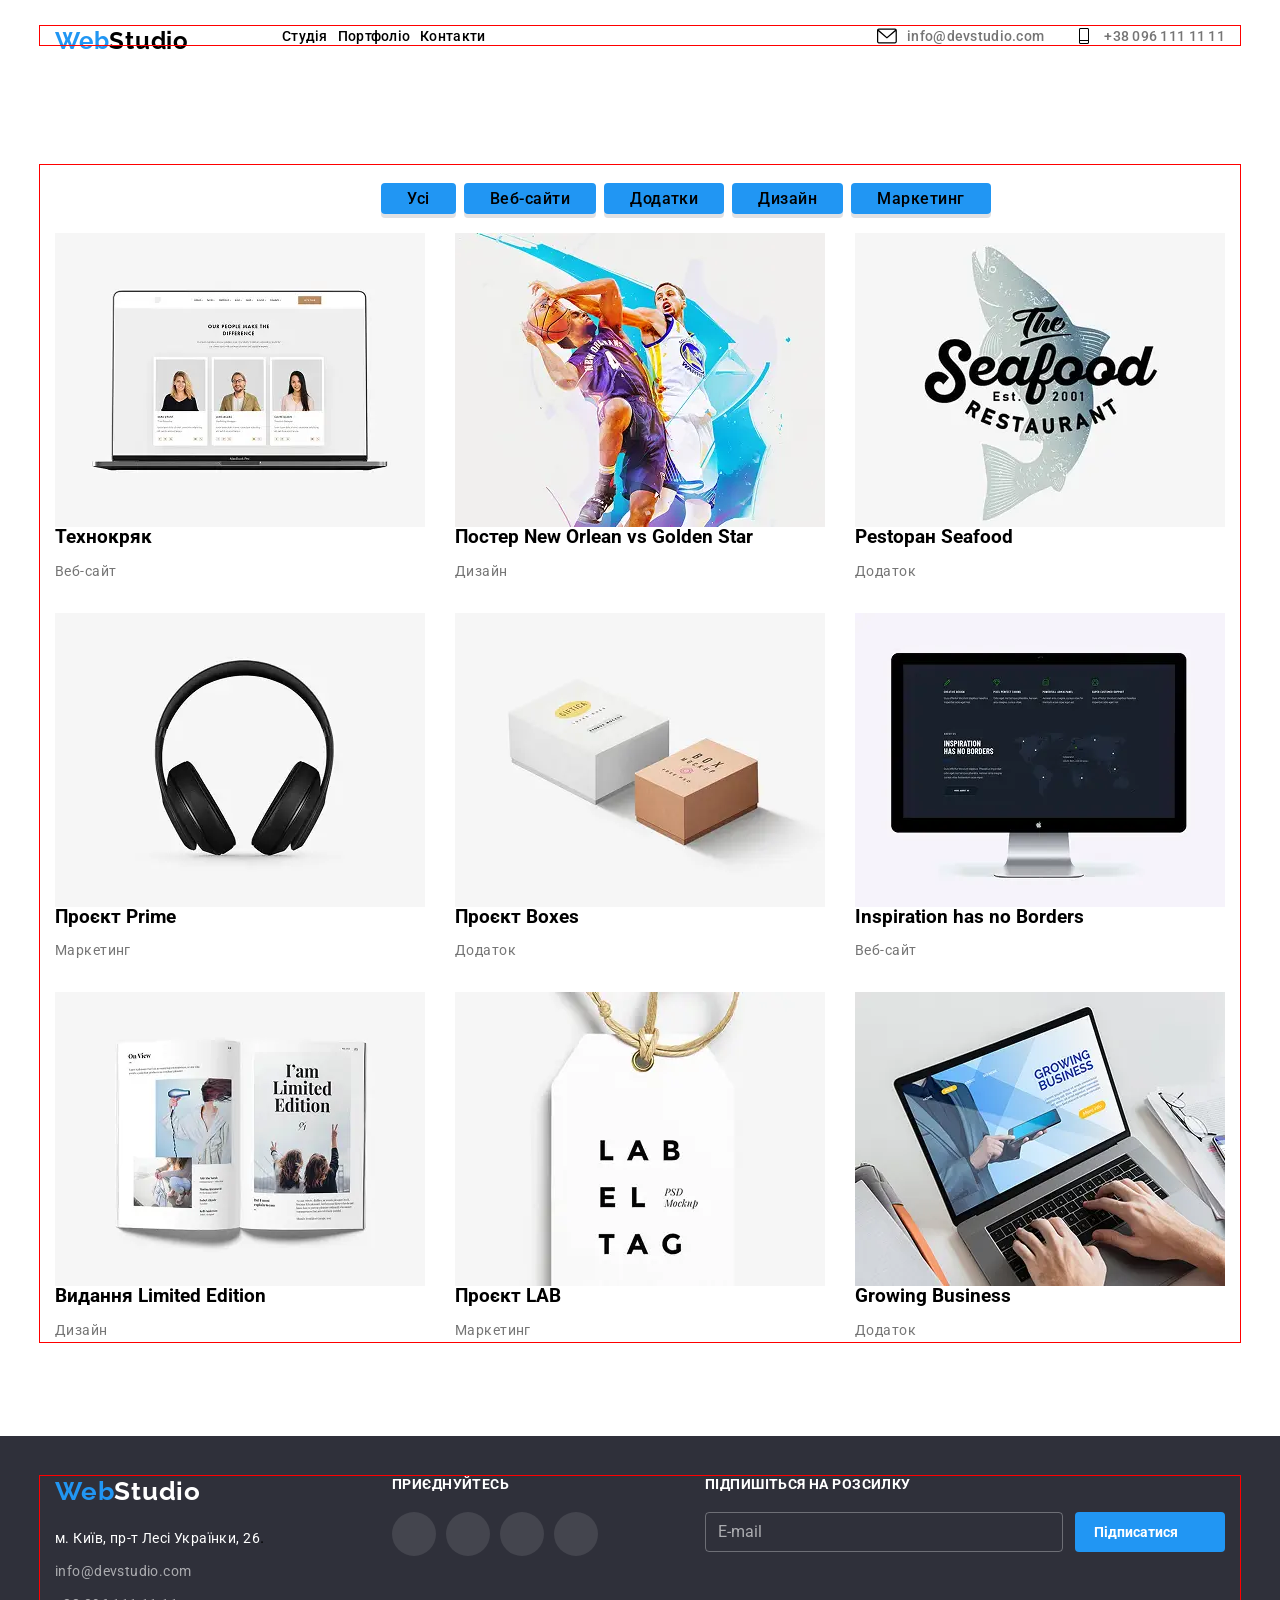
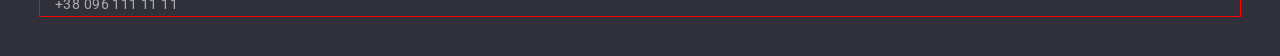
==== commit 88910163: "fix" ====
--- a/pages/about.html
+++ b/pages/about.html
@@ -17,14 +17,14 @@
 
 
 
-    <header class="header">
+     <header class="header">
 <div class="container header__wrap">
     
         <a class="header__logo" href="#">Web<span class="header__span">Studio</span></a>
        
 
 
-<button class="open" type="button"><img  class="img-menu-button" alt="img-menu-button" src="./image/menuu-btn-mobile.png"></button>
+<button class="open" type="button"><img  class="header__menu__button" alt="img-menu-button" src="./image/menuu-btn-mobile.png"></button>
 
  <div class="overlay"></div>
 <div class="backdrop is__hidden">
@@ -100,7 +100,6 @@
 </ul>
 </div>
    </header>
-
 <main class="main">
 <section class="hero">
 <div class="container">
@@ -290,98 +289,84 @@
 
 </main>
 
-<footer class="footer">
-
-
-
-
+ <footer class="footer">
       <div class="container">
-        
         <div class="column">
-                <a class="footer__logo" href="#">Web<span class="footer__span">Studio</span></a>
-
-
-        <address class="footer__address">
-          <ul class="footer__list">
-            <li class="footer__items">
-              <a
-                href="https://www.google.com.ua/maps/search/%D0%BC.+%D0%9A%D0%B8%D1%97%D0%B2,+%D0%BF%D1%80-%D1%82+%D0%9B%D0%B5%D1%81%D1%96+%D0%A3%D0%BA%D1%80%D0%B0%D1%97%D0%BD%D0%BA%D0%B8,+26/@50.4758888,30.4320272,18780m/data=!3m2!1e3!4b1?hl=uk&entry=ttu&g_ep=EgoyMDI2MDQwNy4wIKXMDSoASAFQAw%3D%3D"
-                target="_blank"
-                class="footer__link"
-                >м. Київ, пр-т Лесі Українки, 26</a
-              >.
-            </li>
-            <li class="footer__items">
-              <a href="mailto:info@devstudio.com" class="footer__mail"
-                >info@devstudio.com</a
-              >
-            </li>
-            <li class="footer__items">
-              <a href="tel:+380961111111" class="footer__number"
-                >+38 096 111 11 11</a
-              >
+                  <a class="footer__logo" href="#">Web<span class="footer__span">Studio</span></a>
+
+          <address class="footer__address">
+            <ul class="footer__list">
+              <li class="footer__items">
+                <a
+                  href="https://www.google.com.ua/maps/search/%D0%BC.+%D0%9A%D0%B8%D1%97%D0%B2,+%D0%BF%D1%80-%D1%82+%D0%9B%D0%B5%D1%81%D1%96+%D0%A3%D0%BA%D1%80%D0%B0%D1%97%D0%BD%D0%BA%D0%B8,+26/@50.4758888,30.4320272,18780m/data=!3m2!1e3!4b1?hl=uk&entry=ttu&g_ep=EgoyMDI2MDQwNy4wIKXMDSoASAFQAw%3D%3D"
+                  target="_blank"
+                  class="footer__link"
+                  >м. Київ, пр-т Лесі Українки, 26</a
+                >.
+              </li>
+              <li class="footer__items">
+                <a href="mailto:info@devstudio.com" class="footer__mail"
+                  >info@devstudio.com</a
+                >
+              </li>
+              <li class="footer__items">
+                <a href="tel:+380961111111" class="footer__number"
+                  >+38 096 111 11 11</a
+                >
+              </li>
+            </ul>
+          </address>
+        </div>
+
+        <div class="join__apps">
+          <p class="footer__group">Приєднуйтесь</p>
+          <ul class="team__items">
+            <li class="team__elem">
+              <a href="" class="team__link">
+                <svg class="footer__icon">
+                  <use href="./pages/image/symbol-defs.svg#instagram"></use>
+                </svg>
+              </a>
+            </li>
+            <li class="team__elem">
+              <a href="" class="team__link">
+                <svg class="team__icon">
+                  <use href="./pages/image/symbol-defs.svg#twitter"></use>
+                </svg>
+              </a>
+            </li>
+            <li class="team__elem">
+              <a href="" class="team__link">
+                <svg class="team__icon">
+                  <use href="./pages/image/symbol-defs.svg#facebook"></use>
+                </svg>
+              </a>
+            </li>
+            <li class="team__elem">
+              <a href="" class="team__link">
+                <svg class="footer__icon">
+                  <use href="./pages/image/symbol-defs.svg#linkedin"></use>
+                </svg>
+              </a>
             </li>
           </ul>
-  </address>
- </div>
-      
-      
-<div class="footer__apps">
-
-
-<p class="join__group">Приєднуйтесь</p>
-<ul class="team__items">
-                    <li class="team__elem">
-                        <a href="" class="team__link">
-                            <svg class="team__icon">
-                                <use href="./image/symbol-defs.svg#instagram"></use>
-                            </svg>
-                        </a>
-                    </li>
-                    <li class="team__elem">
-                        <a href="" class="team__link">
-                            <svg class="team__icon">
-                                <use href="./image/symbol-defs.svg#twitter"></use>
-                            </svg>
-                        </a>
-                    </li>
-                    <li class="team__elem">
-                        <a href="" class="team__link">
-                            <svg class="team__icon">
-                                <use href="./image/symbol-defs.svg#facebook"></use>
-                            </svg>
-                        </a>
-                    </li>
-                    <li class="team__elem">
-                        <a href="" class="team__link">
-                            <svg class="team__icon">
-                                <use href="./image/symbol-defs.svg#linkedin"></use>
-                            </svg>
-                        </a>
-                    </li>
-                </ul>
+        </div>
+        <div class="footer__subscribe">
+          <p class="footer__subs">Підпишіться на розсилку</p>
+
+          <div class="footer__btn">
+            <input class="footer__inp" type="text" placeholder="E-mail" />
+
+            <button class="footer__button" type="button">
+              Підписатися
+              <svg class="footer__icon">
+                <use href="./pages/image/symbol-defs.svg#send"></use>
+              </svg>
+            </button>
+          </div>
+        </div>
       </div>
-<div class="subscribe">
-  <p class="footer__subs">Підпишіться на розсилку</p>
-
-  <div class="foot__btn">
-    <input class="footer__inp" type="text" placeholder="E-mail">
-
-    <button class="footer__button" type="button">
-      Підписатися
-      <svg class="footer__icon">
-        <use href="./image/symbol-defs.svg#send"></use>
-      </svg>
-    </button>
-  </div>
-</div>
-</div>
-  
-
-
-
     </footer>
-
 <script src="../css/mobile-menu.js"></script>
 </body>
 </html>
--- a/style/main.min.css
+++ b/style/main.min.css
@@ -1 +1 @@
-ul{list-style:none;margin:0;padding:0}a{text-decoration:none}h1{margin:0}h1,h2,h3,h4,p{margin:0}h2{margin:0}p{margin:0}img{display:block;width:100%;max-width:100%;height:auto}address{font-style:normal}button{cursor:pointer}:root{--header-color: #2196f3;--mainul-color: #212121;--mainulfon-color: #f5f4fa;--mainli-color: #757575;--footer-color: #ffffff;--logo-color: #000;--footer-text-color: rgba(255, 255, 255, 0.6);--background-footer-color: #2f303a;--line-color: #eeeeee}.container{max-width:1200px;padding:0 15px;margin:0 auto;box-sizing:border-box;outline:1px solid red}@media(min-width: 480px){.container{width:480px}}@media(min-width: 767px){.container{width:767px}}@media(min-width: 1200px){.container{width:1200px}}body{font-family:"Roboto",sans-serif;margin:0}.header{display:block;padding-top:25px;padding-bottom:25px}.header__span{color:#000}.header__list{display:flex;flex-wrap:wrap;gap:10px}.header__items{color:var(--logo-color);font-size:14px;font-weight:500;line-height:normal;letter-spacing:.28px}.header__detales{color:var(--mainul-color);font-size:14px;font-style:normal;font-weight:500;line-height:1.14;letter-spacing:.28px;position:relative;padding-bottom:11px;gap:20px}.header__contacts{display:flex;flex-direction:row;gap:30px}@media(min-width: 768px){.header__contacts{display:flex;flex-direction:column;gap:10px;margin-left:auto}}@media(min-width: 1200px){.header__contacts{flex-direction:row;gap:30px}}.header__logo{color:var(--header-color);font-family:Raleway;font-size:26px;font-style:normal;font-weight:700;line-height:normal;letter-spacing:.78px}@media(min-width: 480px){.header__logo{width:134px;height:28px}}@media(min-width: 768px){.header__logo{width:135px;height:19px;color:var(--header-color);font-family:Raleway;font-size:24px;font-style:normal;font-weight:700;line-height:normal;letter-spacing:.78px}}.header__navigation{display:none}@media(min-width: 768px){.header__navigation{display:block;margin-left:92px}}@media(min-width: 1200px){.header__navigation{display:flex;align-items:center;margin-left:92px}}.header__icons{width:10px;height:16px}@media(min-width: 1200px){.header__icons{width:20px}}.hero{background-color:#fff;padding-top:94px;padding-bottom:94px}.main .work-list{display:flex;flex-direction:row;gap:30px}.main .work-item{flex:1}.main__text{color:var(--mainli-color);margin-top:10px;font-size:14px;font-style:normal;font-weight:400;line-height:24px;letter-spacing:.42px}.main__title{animation-name:title;animation-duration:2000ms}.main__image{display:block;width:100%;height:auto}.main__list{flex-direction:column;display:flex;gap:30px}.main__item{margin-left:0;flex:1;height:auto}.main__title{color:#fff;text-align:center;font-family:Roboto;font-size:26px;font-style:normal;font-weight:900;line-height:1.5;letter-spacing:1.56px;text-transform:uppercase;margin-bottom:30px}@media(min-width: 1200px){.main__title{font-size:44px}}.main__button{color:var(--footer-color);background-color:var(--header-color);text-align:center;font-size:16px;font-style:normal;font-weight:700;line-height:1.8;letter-spacing:.96px;border-radius:4px;box-shadow:0 4px 4px 0 rgba(0,0,0,.15);border:none;display:block;padding:10px 24px;width:216px;height:50px;margin:0 auto}@media(min-width: 768px){.main__button{width:216px;padding:10px 10px}}.main__section{text-align:center;padding-top:118px;padding-bottom:118px;background-position:center;background-size:cover;background-repeat:no-repeat;background-image:linear-gradient(rgba(47, 48, 58, 0.4), rgba(47, 48, 58, 0.4)),url(../mobile-img/heroimg-mobile@1x.webp)}@media(min-device-pixel-ratio: 2),(min-resolution: 192dpi),(min-resolution: 2dppx){.main__section{background-image:linear-gradient(rgba(47, 48, 58, 0.4), rgba(47, 48, 58, 0.4)),url(../mobile-img/heroimg-mobile@2x.webp)}}@media(min-width: 768px){.main__section{background-image:linear-gradient(rgba(47, 48, 58, 0.4), rgba(47, 48, 58, 0.4)),url(../../tablet-img/heroimg-tablet@1x.webp)}}@media(min-width: 768px)and (min-device-pixel-ratio: 2),(min-width: 768px)and (min-resolution: 192dpi),(min-width: 768px)and (min-resolution: 2dppx){.main__section{background-image:linear-gradient(rgba(47, 48, 58, 0.4), rgba(47, 48, 58, 0.4)),url(../tablet-img/heroimg-tablet@2x.webp)}}@media(min-width: 1200px){.main__section{padding-top:200px;padding-bottom:200px;background-image:linear-gradient(rgba(47, 48, 58, 0.4), rgba(47, 48, 58, 0.4)),url(../desktop-img/heroimg-destop@1x.webp)}}@media(min-width: 1200px)and (min-device-pixel-ratio: 2),(min-width: 1200px)and (min-resolution: 192dpi),(min-width: 1200px)and (min-resolution: 2dppx){.main__section{background-image:linear-gradient(rgba(47, 48, 58, 0.4), rgba(47, 48, 58, 0.4)),url(../desktop-img/heroimg-destop@2x.webp)}}.adventages{padding:60px 0}.adventages .title{display:block;width:100%;text-align:left}.adventages__text{color:var(--mainli-color);margin-top:10px;font-size:14px;font-style:normal;font-weight:400;line-height:24px;letter-spacing:.42px}.adventages__titles{color:var(--mainli-color);font-size:14px;font-weight:500;line-height:normal;letter-spacing:.28px}.adventages__titles:hover{color:var(--header-color)}.adventages .header__contacts .adventages__list{color:#757575}.adventages .header__contacts .adventages__list:hover{color:#2196f3}.adventages .title{display:flex;justify-content:center;align-items:center;font-size:14px}@media(min-width: 1200px){.adventages .title{display:block;width:100%;font-size:14px}}.adventages__list{position:relative}.adventages__list::after{content:"";position:absolute;left:0;bottom:-28px;width:0;height:4px;border-radius:2px;background-color:var(--header-color);transition:width 250ms ease}.adventages__list:hover::after{width:100%}.adventages__list{color:var(--mainli-color);font-family:Roboto;font-size:14px;font-style:normal;font-weight:500;line-height:normal;letter-spacing:.28px;display:flex;align-items:center;gap:10px}.adventages__listes{gap:30px;display:grid;grid-template-columns:1fr}@media(min-width: 768px){.adventages__listes{gap:30px;display:grid;grid-template-columns:repeat(2, 1fr)}}@media(min-width: 1200px){.adventages__listes{gap:30px;grid-template-columns:repeat(4, 1fr)}}@media(min-width: 480px){.adventages .container{width:480px}}@media(min-width: 768px){.adventages .container{width:768px}}@media(min-width: 1200px){.adventages .container{width:1200px}}.work{padding-top:60px;padding-bottom:60px}.work__item{flex:1;min-width:0;margin-left:0}.work__image{display:block;width:100%;height:auto}.work__title{display:none;color:var(--mainul-color);font-size:28px;font-weight:700;line-height:normal;letter-spacing:1.08px;text-align:center;margin-bottom:50px}@media(min-width: 1200px){.work__title{display:block}}.work__list{display:none;margin:0;padding:0;list-style:none}@media(min-width: 1200px){.work__list{display:flex;flex-direction:row;flex-wrap:nowrap;gap:30px}}@media(min-width: 480px){.work .container{width:100%;max-width:480px}}@media(min-width: 768px){.work .container{width:100%;max-width:768px}}@media(min-width: 1200px){.work{display:block;padding-top:94px;padding-bottom:94px}.work .container{width:100%;max-width:1200px}}.team{padding-top:60px;padding-bottom:60px;background-color:var(--mainulfon-color)}.team__person{color:#212121;text-align:center;font-family:Roboto;font-size:16px;font-style:normal;font-weight:500;line-height:normal;letter-spacing:.48px;justify-content:center;margin-top:30px}.team__caption{color:#757575;text-align:center;font-family:Roboto;font-size:16px;font-style:normal;font-weight:400;line-height:normal;letter-spacing:.48px;margin-top:10px}.team__items{display:flex;justify-content:center;align-items:center;gap:10px;padding:0;list-style:none}.team__elem{display:flex;justify-content:center;align-items:center}.team__link{display:flex;justify-content:center;align-items:center;width:44px;height:44px;border-radius:50%;margin-bottom:46px;color:#afb1b8;transition:background-color 250ms ease,color 250ms ease}.team__link:hover,.team__link:focus{background-color:#2196f3;color:#fff}.team__icon{display:block;width:20px;height:20px;fill:currentColor}.team__title{color:var(--mainul-color);font-size:28px;font-weight:700;line-height:normal;letter-spacing:1.08px;text-align:center;margin-bottom:30px}@media(min-width: 768px){.team__title{margin-bottom:30px}}@media(min-width: 1200px){.team__title{margin-bottom:50px}}.team__list{display:grid;grid-template-columns:1fr;gap:30px;width:100%;margin:0;padding:0;list-style:none}@media(min-width: 768px){.team__list{grid-template-columns:repeat(2, minmax(0, 1fr))}}@media(min-width: 1200px){.team__list{grid-template-columns:repeat(4, minmax(0, 1fr))}}@media(min-width: 480px){.team .container{width:480px}}@media(min-width: 768px){.team{padding-top:60px;padding-bottom:60px}.team .container{width:768px}}@media(min-width: 1200px){.team{padding-top:94px;padding-bottom:94px}.team .container{width:1200px}}.clients{padding-top:94px;padding-bottom:94px}.clients__title{margin:0 0 50px;color:#212121;text-align:center;font-family:Roboto,sans-serif;font-size:36px;font-weight:700;line-height:normal;letter-spacing:1.08px}.client__list{display:grid;grid-template-columns:repeat(2fr, 3)}@media(min-width: 768px){.client__list{display:grid;grid-template-columns:repeat(2fr, 3)}}@media(min-width: 1200px){.client__list{display:flex;flex-direction:row;justify-content:space-between;gap:30px;margin:0;padding:0;list-style:none}}.client__item{flex:1;min-width:0}.client__link{width:100%;height:92px;border:1px solid #afb1b8;border-radius:4px;display:flex;justify-content:center;align-items:center;transition:border-color .3s}.client__link:hover{border-color:#2196f3}.client__link:hover .client__icon{fill:#2196f3}.client__icon{width:106px;height:60px;fill:#afb1b8;transition:fill .3s}@media(min-width: 480px){.client__list{display:grid;grid-template-columns:repeat(2, 1fr);gap:30px}}@media(min-width: 768px){.client__list{grid-template-columns:repeat(3, 1fr)}}@media(min-width: 1200px){.client__list{grid-template-columns:repeat(6, 1fr)}}.container{width:100%;max-width:1200px;margin:0 auto;padding:0 15px;box-sizing:border-box}.footer{width:100%;padding:40px 0;background-color:var(--background-footer-color)}.footer .team__link{background-color:hsla(0,0%,100%,.1);color:#fff;transition:background-color 250ms ease}.footer .team__link:hover,.footer .team__link:focus{background-color:var(--header-color);color:#fff}.footer .team__link__icon{width:20px;height:20px;fill:currentColor}.footer__logo{color:var(--header-color);font-family:Raleway;font-size:26px;font-style:normal;font-weight:700;line-height:normal;letter-spacing:.78px;margin-bottom:20px}.footer__span{color:var(--footer-color)}.footer .container{display:flex;flex-direction:column;align-items:center;gap:30px}.footer .column{display:flex;flex-direction:column;align-items:center;flex:0 0 auto;min-width:0;text-align:center}.footer__apps{display:flex;flex-direction:column;align-items:center;flex:0 0 auto;min-width:0}.footer__webfooter{display:block;width:135px;height:19px}.footer__info{margin-top:20px}.footer__list{margin:0;padding:0;list-style:none}.footer__items{margin-bottom:9px}.footer__items:last-child{margin-bottom:0}.footer__link,.footer__mail,.footer__number{font-family:Roboto,sans-serif;font-size:14px;font-weight:400;line-height:24px;letter-spacing:.42px;text-decoration:none}.footer__link:hover,.footer__mail:hover,.footer__number:hover{color:var(--header-color)}.footer__link{color:var(--footer-color)}.footer__group{text-align:center;color:#fff;font-family:Roboto;font-size:14px;font-style:normal;font-weight:700;line-height:normal;letter-spacing:.42px;text-transform:uppercase;margin-bottom:20px}@media(min-width: 768px){.footer__group{text-align:center;width:100%}}@media(min-width: 1200px){.footer__group{text-align:left}}.footer__mail,.footer__number{color:var(--footer-text-color)}.footer .join__group,.footer__subs{margin:0 0 20px;color:#fff;font-family:Roboto,sans-serif;font-size:14px;font-weight:700;letter-spacing:.42px;text-transform:uppercase}.footer__subscribe{width:100%;min-width:0;text-align:center}@media(min-width: 768px){.footer__subscribe{width:100%;flex:0 0 100%;text-align:center}}@media(min-width: 1200px){.footer__subscribe{flex:0 0 520px;width:520px;min-width:0;text-align:left}}.footer__btn{display:flex;flex-direction:column;align-items:center;gap:12px;width:100%;min-width:0}@media(min-width: 1200px){.footer__btn{display:flex;flex-direction:row;align-items:center;gap:12px;width:100%}}@media(min-width: 768px){.footer__btn{flex-direction:column;align-items:center}}.footer__inp{width:100%;min-width:0;height:40px;padding:0 12px;box-sizing:border-box;color:#fff;font-family:Roboto,sans-serif;font-size:16px;background:rgba(0,0,0,0);border:1px solid hsla(0,0%,100%,.3);border-radius:4px}.footer__inp::-moz-placeholder{color:hsla(0,0%,100%,.6);font-size:16px}.footer__inp::placeholder{color:hsla(0,0%,100%,.6);font-size:16px}@media(min-width: 768px){.footer__inp{width:100%;margin-bottom:20px}}.footer__button{display:flex;align-items:center;justify-content:center;gap:8px;width:170px;max-width:100%;min-height:40px;padding:0 10px;box-sizing:border-box;flex-shrink:0;margin:0;color:#fff;background-color:var(--header-color);border:none;border-radius:4px;font-family:Roboto,sans-serif;font-size:14px;font-weight:700;cursor:pointer}@media(min-width: 1200px){.footer__button{flex:0 0 150px;width:150px;margin-bottom:20px}}.footer__icon{width:20px;height:20px;fill:#fff;flex-shrink:0}@media(min-width: 768px){.footer .container{max-width:768px;flex-direction:row;flex-wrap:wrap;justify-content:center;align-items:flex-start;gap:30px}.footer .column,.footer .join__apps{width:auto;flex:0 0 calc(50% - 15px);text-align:center;align-items:center}}@media(min-width: 1200px){.footer .container{width:100%;max-width:1200px;margin:0 auto;padding:0 15px;box-sizing:border-box;display:flex;flex-direction:row;flex-wrap:nowrap;align-items:flex-start;justify-content:space-between;gap:20px}.footer .column{display:flex;flex:0 0 230px;flex-direction:column;align-items:flex-start;text-align:left}.footer .join__apps{display:flex;flex:0 0 180px;flex-direction:column;align-items:flex-start;margin:0}.footer__btn{flex-direction:row;align-items:center;width:520px;gap:12px}.foot__btn{display:flex;align-items:center;gap:12px}.footer__button{display:flex;align-items:center;justify-content:center;white-space:nowrap}}.header{display:none;padding-top:25px;padding-bottom:25px}.header__detale{color:#000}.header__contacts{display:flex;flex-direction:row;gap:30px}@media(min-width: 768px){.header__contacts{display:flex;flex-direction:column;gap:10px;margin-left:auto}}@media(min-width: 1200px){.header__contacts{flex-direction:row;gap:30px}}.header__navigation{display:none;padding-top:21px;padding-bottom:21px}@media(min-width: 768px){.header__navigation{display:block;margin-left:92px}}@media(min-width: 1200px){.header__navigation{display:flex;align-items:center;margin-left:92px}}.header .logo{width:134px;height:28px}@media(min-width: 768px){.header .logo{margin-right:87px}}@media(min-width: 480px){.header{padding-top:16px;padding-bottom:16px}.header .container{width:480px}}@media(min-width: 768px){.header{padding-top:26px;padding-bottom:26px;display:flex}.header .container{width:768px}.header__wrap{flex-wrap:nowrap;justify-content:space-between}.header__list{flex-wrap:nowrap;gap:50px}.header__wrap{display:flex;align-items:center;justify-content:center}.header__list{display:flex;flex-wrap:wrap;gap:10px}.header__detales{color:var(--mainul-color);font-size:14px;font-style:normal;font-weight:500;line-height:1.14;letter-spacing:.28px;position:relative;padding-bottom:11px}.header__items{color:var(--logo-color);font-size:14px;font-weight:500;line-height:normal;letter-spacing:.28px}}@media(min-width: 1200px){.header .container{width:1200px}}@media(min-width: 1200px){.main__info{display:grid;grid-template-columns:repeat(3, minmax(0, 1fr));gap:30px;padding:0;margin:0;list-style:none}.main__itemsf{width:100%;min-width:0}.peshka{display:none}.main__infoimage{display:block;width:100%;height:auto}}.main__info{display:grid;grid-template-columns:100%;gap:30px;justify-content:center}@media(min-width: 480px){.main__info{grid-template-columns:450px}}@media(min-width: 768px){.main__info{grid-template-columns:repeat(2, 1fr)}}@media(min-width: 1200px){.main__info{grid-template-columns:repeat(3, 1fr)}}.main .peshka{display:none}.main__navigation{display:flex;justify-content:center}.main__list{display:flex;flex-direction:row;justify-content:center;flex-wrap:nowrap;gap:8px;padding:0;margin:0;list-style:none;margin-bottom:34px;margin-top:94px}.main__part{background-color:var(--header-color);color:#000;box-shadow:0px 4px 0px 0px rgba(175,177,184,.3843137255);padding-top:6px;padding-bottom:6px;padding-left:26px;padding-right:26px;border-radius:4px;font-size:16px;font-style:normal;font-weight:500;line-height:26px;letter-spacing:.48px;text-decoration:none;width:125px;height:38px}.main__itemss{color:#000}.main__part{color:#000}.main__part:hover{color:var(--footer-color);transition:.3s}/*# sourceMappingURL=main.min.css.map */+ul{list-style:none;margin:0;padding:0}a{text-decoration:none}h1{margin:0}h1,h2,h3,h4,p{margin:0}h2{margin:0}p{margin:0}img{display:block;width:100%;max-width:100%;height:auto}address{font-style:normal}button{cursor:pointer}:root{--header-color: #2196f3;--mainul-color: #212121;--mainulfon-color: #f5f4fa;--mainli-color: #757575;--footer-color: #ffffff;--logo-color: #000;--footer-text-color: rgba(255, 255, 255, 0.6);--background-footer-color: #2f303a;--line-color: #eeeeee}.container{max-width:1200px;padding:0 15px;margin:0 auto;box-sizing:border-box;outline:1px solid red}@media(min-width: 480px){.container{width:480px}}@media(min-width: 767px){.container{width:767px}}@media(min-width: 1200px){.container{width:1200px}}body{font-family:"Roboto",sans-serif;margin:0}.header{display:flex;padding-top:25px;padding-bottom:25px}.header__span{color:#000}.header__list{display:flex;flex-wrap:wrap;gap:10px}.header__items{color:var(--logo-color);font-size:14px;font-weight:500;line-height:normal;letter-spacing:.28px}.header__detales{color:var(--mainul-color);font-size:14px;font-style:normal;font-weight:500;line-height:1.14;letter-spacing:.28px;position:relative;padding-bottom:11px;gap:20px}.header__contacts{display:flex;flex-direction:row;gap:30px}@media(min-width: 768px){.header__contacts{display:flex;flex-direction:column;gap:10px;margin-left:auto}}@media(min-width: 1200px){.header__contacts{flex-direction:row;gap:30px}}.header__logo{color:var(--header-color);font-family:Raleway;font-size:26px;font-style:normal;font-weight:700;line-height:normal;letter-spacing:.78px}@media(min-width: 480px){.header__logo{width:134px;height:28px}}@media(min-width: 768px){.header__logo{width:135px;height:19px;color:var(--header-color);font-family:Raleway;font-size:24px;font-style:normal;font-weight:700;line-height:normal;letter-spacing:.78px}}.header__navigation{display:none}@media(min-width: 768px){.header__navigation{display:block;margin-left:92px}}@media(min-width: 1200px){.header__navigation{display:flex;align-items:center;margin-left:92px}}.header__icons{width:10px;height:16px}@media(min-width: 1200px){.header__icons{width:20px}}.hero{background-color:#fff;padding-top:94px;padding-bottom:94px}.main .work-list{display:flex;flex-direction:row;gap:30px}.main .work-item{flex:1}.main__text{color:var(--mainli-color);margin-top:10px;font-size:14px;font-style:normal;font-weight:400;line-height:24px;letter-spacing:.42px}.main__title{animation-name:title;animation-duration:2000ms}.main__image{display:block;width:100%;height:auto}.main__list{flex-direction:column;display:flex;gap:30px}.main__item{margin-left:0;flex:1;height:auto}.main__title{color:#fff;text-align:center;font-family:Roboto;font-size:26px;font-style:normal;font-weight:900;line-height:1.5;letter-spacing:1.56px;text-transform:uppercase;margin-bottom:30px}@media(min-width: 1200px){.main__title{font-size:44px}}.main__button{color:var(--footer-color);background-color:var(--header-color);text-align:center;font-size:16px;font-style:normal;font-weight:700;line-height:1.8;letter-spacing:.96px;border-radius:4px;box-shadow:0 4px 4px 0 rgba(0,0,0,.15);border:none;display:block;padding:10px 24px;width:216px;height:50px;margin:0 auto}@media(min-width: 768px){.main__button{width:216px;padding:10px 10px}}.main__section{text-align:center;padding-top:118px;padding-bottom:118px;background-position:center;background-size:cover;background-repeat:no-repeat;background-image:linear-gradient(rgba(47, 48, 58, 0.4), rgba(47, 48, 58, 0.4)),url(../mobile-img/heroimg-mobile@1x.webp)}@media(min-device-pixel-ratio: 2),(min-resolution: 192dpi),(min-resolution: 2dppx){.main__section{background-image:linear-gradient(rgba(47, 48, 58, 0.4), rgba(47, 48, 58, 0.4)),url(../mobile-img/heroimg-mobile@2x.webp)}}@media(min-width: 768px){.main__section{background-image:linear-gradient(rgba(47, 48, 58, 0.4), rgba(47, 48, 58, 0.4)),url(../../tablet-img/heroimg-tablet@1x.webp)}}@media(min-width: 768px)and (min-device-pixel-ratio: 2),(min-width: 768px)and (min-resolution: 192dpi),(min-width: 768px)and (min-resolution: 2dppx){.main__section{background-image:linear-gradient(rgba(47, 48, 58, 0.4), rgba(47, 48, 58, 0.4)),url(../tablet-img/heroimg-tablet@2x.webp)}}@media(min-width: 1200px){.main__section{padding-top:200px;padding-bottom:200px;background-image:linear-gradient(rgba(47, 48, 58, 0.4), rgba(47, 48, 58, 0.4)),url(../desktop-img/heroimg-destop@1x.webp)}}@media(min-width: 1200px)and (min-device-pixel-ratio: 2),(min-width: 1200px)and (min-resolution: 192dpi),(min-width: 1200px)and (min-resolution: 2dppx){.main__section{background-image:linear-gradient(rgba(47, 48, 58, 0.4), rgba(47, 48, 58, 0.4)),url(../desktop-img/heroimg-destop@2x.webp)}}.adventages{padding:60px 0}.adventages .title{display:block;width:100%;text-align:left}.adventages__text{color:var(--mainli-color);margin-top:10px;font-size:14px;font-style:normal;font-weight:400;line-height:24px;letter-spacing:.42px}.adventages__titles{color:var(--mainli-color);font-size:14px;font-weight:500;line-height:normal;letter-spacing:.28px}.adventages__titles:hover{color:var(--header-color)}.adventages .header__contacts .adventages__list{color:#757575}.adventages .header__contacts .adventages__list:hover{color:#2196f3}.adventages .title{display:flex;justify-content:center;align-items:center;font-size:14px}@media(min-width: 1200px){.adventages .title{display:block;width:100%;font-size:14px}}.adventages__list{position:relative}.adventages__list::after{content:"";position:absolute;left:0;bottom:-28px;width:0;height:4px;border-radius:2px;background-color:var(--header-color);transition:width 250ms ease}.adventages__list:hover::after{width:100%}.adventages__list{color:var(--mainli-color);font-family:Roboto;font-size:14px;font-style:normal;font-weight:500;line-height:normal;letter-spacing:.28px;display:flex;align-items:center;gap:10px}.adventages__listes{gap:30px;display:grid;grid-template-columns:1fr}@media(min-width: 768px){.adventages__listes{gap:30px;display:grid;grid-template-columns:repeat(2, 1fr)}}@media(min-width: 1200px){.adventages__listes{gap:30px;grid-template-columns:repeat(4, 1fr)}}@media(min-width: 480px){.adventages .container{width:480px}}@media(min-width: 768px){.adventages .container{width:768px}}@media(min-width: 1200px){.adventages .container{width:1200px}}.work{padding-top:60px;padding-bottom:60px}.work__item{flex:1;min-width:0;margin-left:0}.work__image{display:block;width:100%;height:auto}.work__title{display:none;color:var(--mainul-color);font-size:28px;font-weight:700;line-height:normal;letter-spacing:1.08px;text-align:center;margin-bottom:50px}@media(min-width: 1200px){.work__title{display:block}}.work__list{display:none;margin:0;padding:0;list-style:none}@media(min-width: 1200px){.work__list{display:flex;flex-direction:row;flex-wrap:nowrap;gap:30px}}@media(min-width: 480px){.work .container{width:100%;max-width:480px}}@media(min-width: 768px){.work .container{width:100%;max-width:768px}}@media(min-width: 1200px){.work{display:block;padding-top:94px;padding-bottom:94px}.work .container{width:100%;max-width:1200px}}.team{padding-top:60px;padding-bottom:60px;background-color:var(--mainulfon-color)}.team__person{color:#212121;text-align:center;font-family:Roboto;font-size:16px;font-style:normal;font-weight:500;line-height:normal;letter-spacing:.48px;justify-content:center;margin-top:30px}.team__caption{color:#757575;text-align:center;font-family:Roboto;font-size:16px;font-style:normal;font-weight:400;line-height:normal;letter-spacing:.48px;margin-top:10px}.team__items{display:flex;justify-content:center;align-items:center;gap:10px;padding:0;list-style:none}.team__elem{display:flex;justify-content:center;align-items:center}.team__link{display:flex;justify-content:center;align-items:center;width:44px;height:44px;border-radius:50%;margin-bottom:46px;color:#afb1b8;transition:background-color 250ms ease,color 250ms ease}.team__link:hover,.team__link:focus{background-color:#2196f3;color:#fff}.team__icon{display:block;width:20px;height:20px;fill:currentColor}.team__title{color:var(--mainul-color);font-size:28px;font-weight:700;line-height:normal;letter-spacing:1.08px;text-align:center;margin-bottom:30px}@media(min-width: 768px){.team__title{margin-bottom:30px}}@media(min-width: 1200px){.team__title{margin-bottom:50px}}.team__list{display:grid;grid-template-columns:1fr;gap:30px;width:100%;margin:0;padding:0;list-style:none}@media(min-width: 768px){.team__list{grid-template-columns:repeat(2, minmax(0, 1fr))}}@media(min-width: 1200px){.team__list{grid-template-columns:repeat(4, minmax(0, 1fr))}}@media(min-width: 480px){.team .container{width:480px}}@media(min-width: 768px){.team{padding-top:60px;padding-bottom:60px}.team .container{width:768px}}@media(min-width: 1200px){.team{padding-top:94px;padding-bottom:94px}.team .container{width:1200px}}.clients{padding-top:94px;padding-bottom:94px}.clients__title{margin:0 0 50px;color:#212121;text-align:center;font-family:Roboto,sans-serif;font-size:36px;font-weight:700;line-height:normal;letter-spacing:1.08px}.client__list{display:grid;grid-template-columns:repeat(2fr, 3)}@media(min-width: 768px){.client__list{display:grid;grid-template-columns:repeat(2fr, 3)}}@media(min-width: 1200px){.client__list{display:flex;flex-direction:row;justify-content:space-between;gap:30px;margin:0;padding:0;list-style:none}}.client__item{flex:1;min-width:0}.client__link{width:100%;height:92px;border:1px solid #afb1b8;border-radius:4px;display:flex;justify-content:center;align-items:center;transition:border-color .3s}.client__link:hover{border-color:#2196f3}.client__link:hover .client__icon{fill:#2196f3}.client__icon{width:106px;height:60px;fill:#afb1b8;transition:fill .3s}@media(min-width: 480px){.client__list{display:grid;grid-template-columns:repeat(2, 1fr);gap:30px}}@media(min-width: 768px){.client__list{grid-template-columns:repeat(3, 1fr)}}@media(min-width: 1200px){.client__list{grid-template-columns:repeat(6, 1fr)}}.container{width:100%;max-width:1200px;margin:0 auto;padding:0 15px;box-sizing:border-box}.footer{width:100%;padding:40px 0;background-color:var(--background-footer-color)}.footer .team__link{background-color:hsla(0,0%,100%,.1);color:#fff;transition:background-color 250ms ease}.footer .team__link:hover,.footer .team__link:focus{background-color:var(--header-color);color:#fff}.footer .team__link__icon{width:20px;height:20px;fill:currentColor}.footer__logo{color:var(--header-color);font-family:Raleway;font-size:26px;font-style:normal;font-weight:700;line-height:normal;letter-spacing:.78px;margin-bottom:20px}.footer__span{color:var(--footer-color)}.footer .container{display:flex;flex-direction:column;align-items:center;gap:30px}.footer .column{display:flex;flex-direction:column;align-items:center;flex:0 0 auto;min-width:0;text-align:center}.footer__apps{display:flex;flex-direction:column;align-items:center;flex:0 0 auto;min-width:0}.footer__webfooter{display:block;width:135px;height:19px}.footer__info{margin-top:20px}.footer__list{margin:0;padding:0;list-style:none}.footer__items{margin-bottom:9px}.footer__items:last-child{margin-bottom:0}.footer__link,.footer__mail,.footer__number{font-family:Roboto,sans-serif;font-size:14px;font-weight:400;line-height:24px;letter-spacing:.42px;text-decoration:none}.footer__link:hover,.footer__mail:hover,.footer__number:hover{color:var(--header-color)}.footer__link{color:var(--footer-color)}.footer__group{text-align:center;color:#fff;font-family:Roboto;font-size:14px;font-style:normal;font-weight:700;line-height:normal;letter-spacing:.42px;text-transform:uppercase;margin-bottom:20px}@media(min-width: 768px){.footer__group{text-align:center;width:100%}}@media(min-width: 1200px){.footer__group{text-align:left}}.footer__mail,.footer__number{color:var(--footer-text-color)}.footer .join__group,.footer__subs{margin:0 0 20px;color:#fff;font-family:Roboto,sans-serif;font-size:14px;font-weight:700;letter-spacing:.42px;text-transform:uppercase}.footer__subscribe{width:100%;min-width:0;text-align:center}@media(min-width: 768px){.footer__subscribe{width:100%;flex:0 0 100%;text-align:center}}@media(min-width: 1200px){.footer__subscribe{flex:0 0 520px;width:520px;min-width:0;text-align:left}}.footer__btn{display:flex;flex-direction:column;align-items:center;gap:12px;width:100%;min-width:0}@media(min-width: 1200px){.footer__btn{display:flex;flex-direction:row;align-items:center;gap:12px;width:100%}}@media(min-width: 768px){.footer__btn{flex-direction:column;align-items:center}}.footer__inp{width:100%;min-width:0;height:40px;padding:0 12px;box-sizing:border-box;color:#fff;font-family:Roboto,sans-serif;font-size:16px;background:rgba(0,0,0,0);border:1px solid hsla(0,0%,100%,.3);border-radius:4px}.footer__inp::-moz-placeholder{color:hsla(0,0%,100%,.6);font-size:16px}.footer__inp::placeholder{color:hsla(0,0%,100%,.6);font-size:16px}@media(min-width: 768px){.footer__inp{width:100%;margin-bottom:20px}}.footer__button{display:flex;align-items:center;justify-content:center;gap:8px;width:170px;max-width:100%;min-height:40px;padding:0 10px;box-sizing:border-box;flex-shrink:0;margin:0;color:#fff;background-color:var(--header-color);border:none;border-radius:4px;font-family:Roboto,sans-serif;font-size:14px;font-weight:700;cursor:pointer}@media(min-width: 1200px){.footer__button{flex:0 0 150px;width:150px;margin-bottom:20px}}.footer__icon{width:20px;height:20px;fill:#fff;flex-shrink:0}@media(min-width: 768px){.footer .container{max-width:768px;flex-direction:row;flex-wrap:wrap;justify-content:center;align-items:flex-start;gap:30px}.footer .column,.footer .join__apps{width:auto;flex:0 0 calc(50% - 15px);text-align:center;align-items:center}}@media(min-width: 1200px){.footer .container{width:100%;max-width:1200px;margin:0 auto;padding:0 15px;box-sizing:border-box;display:flex;flex-direction:row;flex-wrap:nowrap;align-items:flex-start;justify-content:space-between;gap:20px}.footer .column{display:flex;flex:0 0 230px;flex-direction:column;align-items:flex-start;text-align:left}.footer .join__apps{display:flex;flex:0 0 180px;flex-direction:column;align-items:flex-start;margin:0}.footer__btn{flex-direction:row;align-items:center;width:520px;gap:12px}.foot__btn{display:flex;align-items:center;gap:12px}.footer__button{display:flex;align-items:center;justify-content:center;white-space:nowrap}}.header{display:block;padding-top:25px;padding-bottom:25px}.header__detale{color:#000}.header .open{display:block}.header__menu__button{display:block}.header__detales{color:var(--mainul-color);font-size:14px;font-style:normal;font-weight:500;line-height:1.14;letter-spacing:.28px;position:relative;padding-bottom:11px}.header__wrap{display:flex;align-items:center;flex-wrap:nowrap;justify-content:space-between}@media(min-width: 1200px){.header__wrap{display:flex;align-items:center;justify-content:space-between}}@media(min-width: 1200px){.header__menu__button{display:none}}@media(min-width: 768px){.header__menu__button{display:none}}@media(min-width: 1200px){.header .open{display:none}}@media(min-width: 768px){.header .open{display:none}}.header .mobile__menu__list,.header .mobile__items,.header .mobile__apps__list,.header .close__menu{display:none}.header .open{display:block;margin-left:auto;padding:0;border:none;background:rgba(0,0,0,0)}@media(min-width: 768px){.header .open{display:none}}.header .img__menu__button{display:block;width:40px;height:40px}.header .backdrop{position:fixed;inset:0;z-index:1000}.header .backdrop.is__hidden{display:none !important}.header .modal{position:fixed;top:0;right:0;width:100%;height:100%;background-color:#fff;z-index:1000;padding:48px 40px;display:flex;flex-direction:column}.header .close__menu{display:block;align-self:flex-end;border:none;background:rgba(0,0,0,0);font-size:30px;cursor:pointer}.header .mobile__menu__list{display:flex;flex-direction:column;gap:32px;margin-top:30px;padding:0;list-style:none}.header .mobile__menu__items a{font-size:40px;font-weight:500;color:#212121;text-decoration:none}.header .mobile__items{display:flex;flex-direction:column;gap:32px;margin-top:auto;padding:0;list-style:none}.header .mobile__distances{font-size:34px;color:#2196f3;text-decoration:none}.header .mobile__distance{font-size:24px;color:#757575;text-decoration:none}.header .mobile__apps__list{display:flex;flex-wrap:wrap;gap:10px;margin-top:64px;padding:0;list-style:none}.header .mobile__apps__items:not(:last-child){border-right:1px solid rgba(33,33,33,.2);padding-right:10px}.header .mobile__apps__touch{color:#2196f3;text-decoration:none;font-size:18px}@media(min-width: 768px){.header .modal{display:none}}.header .is__hidden{display:block}@media(min-width: 768px){.header .is__hidden{display:none}}@media(min-width: 1200px){.header .is__hidden{display:none}}.header__contacts{display:none;flex-direction:row;gap:30px}@media(min-width: 768px){.header__contacts{display:flex;flex-direction:column;gap:10px;margin-left:auto}}@media(min-width: 1200px){.header__contacts{flex-direction:row;gap:30px}}.header .logo{width:134px;height:28px}@media(min-width: 768px){.header .logo{margin-right:87px}}@media(min-width: 480px){.header{padding-top:16px;padding-bottom:16px}.header .container{width:480px}}@media(min-width: 768px){.header{padding-top:26px;padding-bottom:26px;display:flex}.header .container{width:768px}.header__items{color:var(--logo-color);font-size:14px;font-weight:500;line-height:normal;letter-spacing:.28px}}@media(min-width: 1200px){.header .container{width:1200px}}@media(min-width: 1200px){.main__info{display:grid;grid-template-columns:repeat(3, minmax(0, 1fr));gap:30px;padding:0;margin:0;list-style:none}.main__itemsf{width:100%;min-width:0}.peshka{display:none}.main__infoimage{display:block;width:100%;height:auto}}.main__navigation{display:none;padding-top:21px;padding-bottom:21px}@media(min-width: 768px){.main__navigation{display:block;margin-left:92px}}@media(min-width: 1200px){.main__navigation{display:flex;align-items:center;margin-left:92px}}.main__info{display:grid;grid-template-columns:100%;gap:30px;justify-content:center}@media(min-width: 480px){.main__info{grid-template-columns:450px}}@media(min-width: 768px){.main__info{grid-template-columns:repeat(2, 1fr)}}@media(min-width: 1200px){.main__info{grid-template-columns:repeat(3, 1fr)}}.main .peshka{display:none}.main__navigation{display:flex;justify-content:center}.main__part{background-color:var(--header-color);color:#000;box-shadow:0px 4px 0px 0px rgba(175,177,184,.3843137255);padding-top:6px;padding-bottom:6px;padding-left:26px;padding-right:26px;border-radius:4px;font-size:16px;font-style:normal;font-weight:500;line-height:26px;letter-spacing:.48px;text-decoration:none;width:125px;height:38px}.main__itemss{color:#000}.main__part{color:#000}.main__part:hover{color:var(--footer-color);transition:.3s}.main__list{display:flex;flex-direction:row;flex-wrap:wrap;gap:8px;padding:0;margin:0;list-style:none}@media(min-width: 768px){.main__list{flex-wrap:nowrap}}@media(min-width: 1200px){.main__list{justify-content:center}}/*# sourceMappingURL=main.min.css.map */
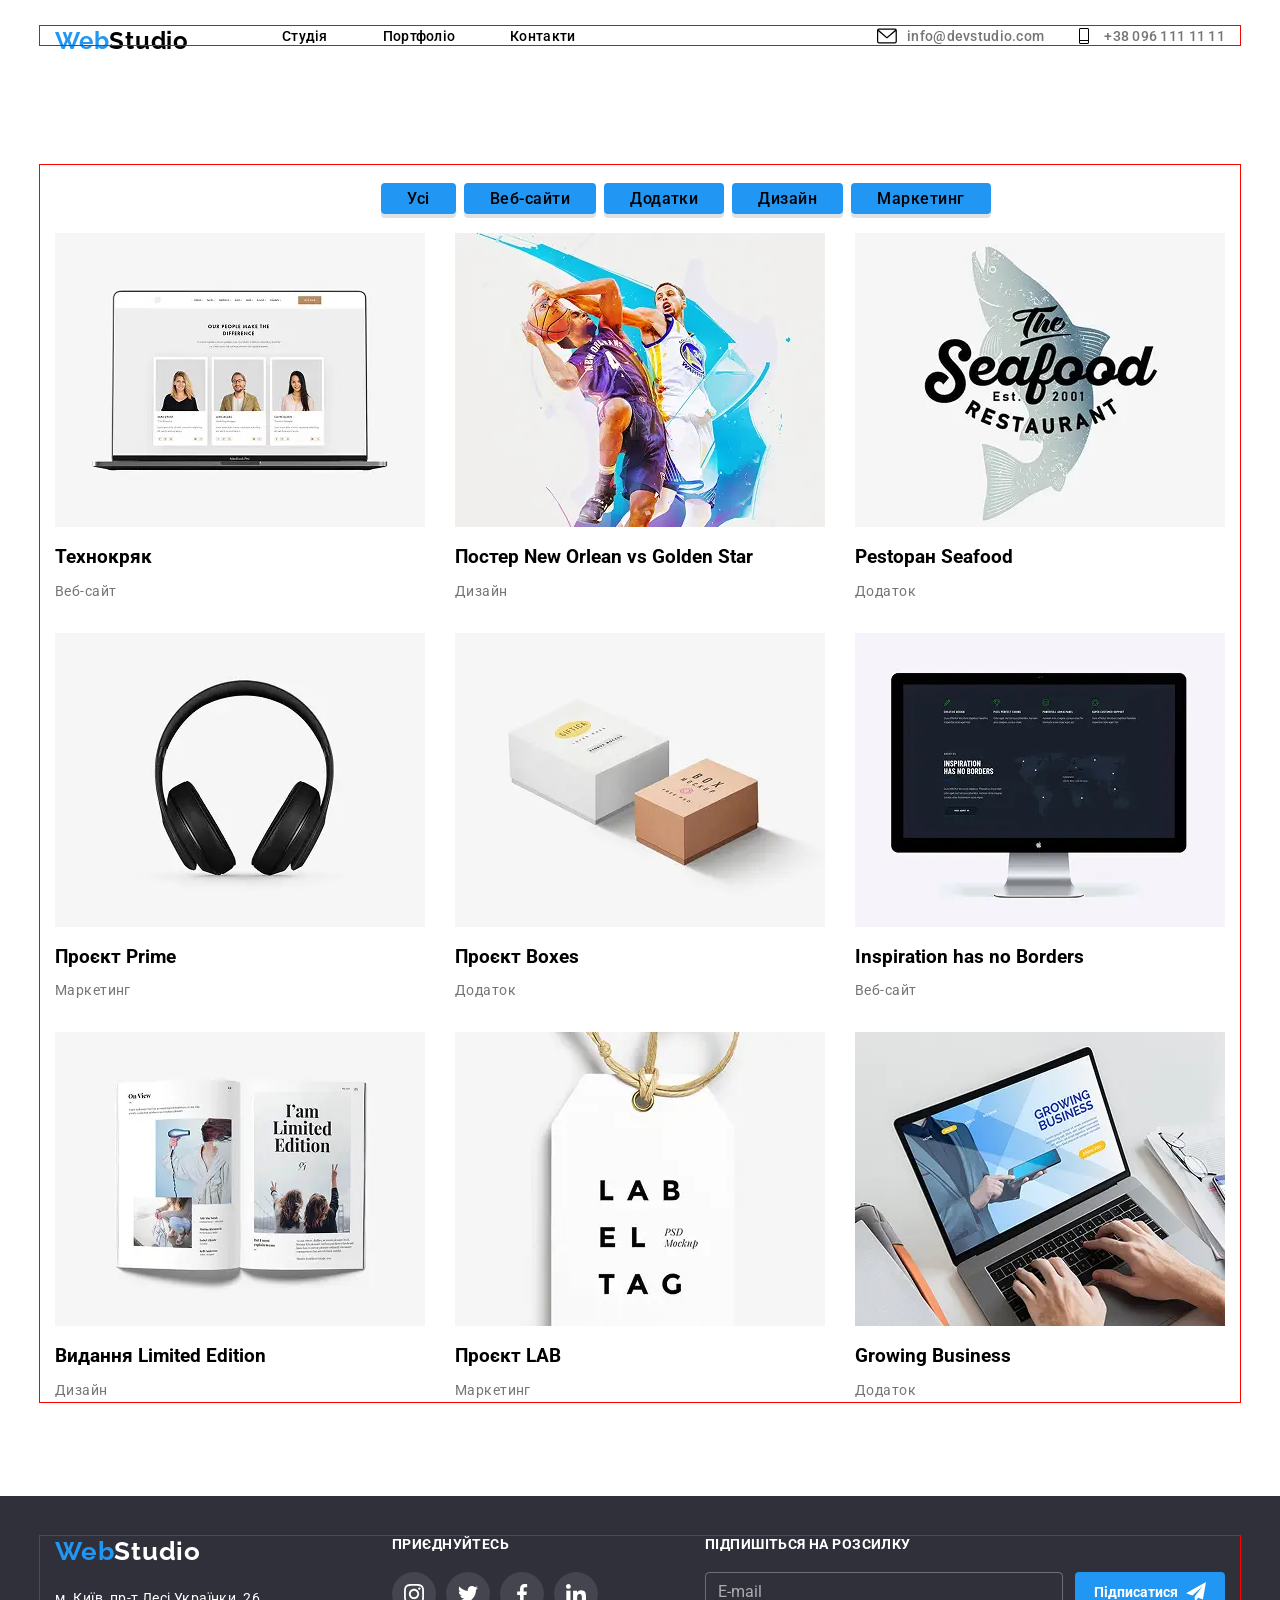
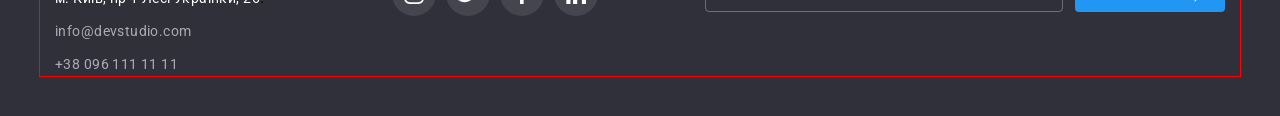
==== commit e44c51fd: "fix" ====
--- a/pages/about.html
+++ b/pages/about.html
@@ -324,28 +324,28 @@
             <li class="team__elem">
               <a href="" class="team__link">
                 <svg class="footer__icon">
-                  <use href="./pages/image/symbol-defs.svg#instagram"></use>
+                  <use href="./image/symbol-defs.svg#instagram"></use>
                 </svg>
               </a>
             </li>
             <li class="team__elem">
               <a href="" class="team__link">
                 <svg class="team__icon">
-                  <use href="./pages/image/symbol-defs.svg#twitter"></use>
+                  <use href="./image/symbol-defs.svg#twitter"></use>
                 </svg>
               </a>
             </li>
             <li class="team__elem">
               <a href="" class="team__link">
                 <svg class="team__icon">
-                  <use href="./pages/image/symbol-defs.svg#facebook"></use>
+                  <use href="./image/symbol-defs.svg#facebook"></use>
                 </svg>
               </a>
             </li>
             <li class="team__elem">
               <a href="" class="team__link">
                 <svg class="footer__icon">
-                  <use href="./pages/image/symbol-defs.svg#linkedin"></use>
+<use href="./image/symbol-defs.svg#linkedin"></use>              </svg>
                 </svg>
               </a>
             </li>
@@ -360,8 +360,7 @@
             <button class="footer__button" type="button">
               Підписатися
               <svg class="footer__icon">
-                <use href="./pages/image/symbol-defs.svg#send"></use>
-              </svg>
+<use href="./image/symbol-defs.svg#send"></use>              </svg>
             </button>
           </div>
         </div>
--- a/style/main.min.css
+++ b/style/main.min.css
@@ -1 +1 @@
-ul{list-style:none;margin:0;padding:0}a{text-decoration:none}h1{margin:0}h1,h2,h3,h4,p{margin:0}h2{margin:0}p{margin:0}img{display:block;width:100%;max-width:100%;height:auto}address{font-style:normal}button{cursor:pointer}:root{--header-color: #2196f3;--mainul-color: #212121;--mainulfon-color: #f5f4fa;--mainli-color: #757575;--footer-color: #ffffff;--logo-color: #000;--footer-text-color: rgba(255, 255, 255, 0.6);--background-footer-color: #2f303a;--line-color: #eeeeee}.container{max-width:1200px;padding:0 15px;margin:0 auto;box-sizing:border-box;outline:1px solid red}@media(min-width: 480px){.container{width:480px}}@media(min-width: 767px){.container{width:767px}}@media(min-width: 1200px){.container{width:1200px}}body{font-family:"Roboto",sans-serif;margin:0}.header{display:flex;padding-top:25px;padding-bottom:25px}.header__span{color:#000}.header__list{display:flex;flex-wrap:wrap;gap:10px}.header__items{color:var(--logo-color);font-size:14px;font-weight:500;line-height:normal;letter-spacing:.28px}.header__detales{color:var(--mainul-color);font-size:14px;font-style:normal;font-weight:500;line-height:1.14;letter-spacing:.28px;position:relative;padding-bottom:11px;gap:20px}.header__contacts{display:flex;flex-direction:row;gap:30px}@media(min-width: 768px){.header__contacts{display:flex;flex-direction:column;gap:10px;margin-left:auto}}@media(min-width: 1200px){.header__contacts{flex-direction:row;gap:30px}}.header__logo{color:var(--header-color);font-family:Raleway;font-size:26px;font-style:normal;font-weight:700;line-height:normal;letter-spacing:.78px}@media(min-width: 480px){.header__logo{width:134px;height:28px}}@media(min-width: 768px){.header__logo{width:135px;height:19px;color:var(--header-color);font-family:Raleway;font-size:24px;font-style:normal;font-weight:700;line-height:normal;letter-spacing:.78px}}.header__navigation{display:none}@media(min-width: 768px){.header__navigation{display:block;margin-left:92px}}@media(min-width: 1200px){.header__navigation{display:flex;align-items:center;margin-left:92px}}.header__icons{width:10px;height:16px}@media(min-width: 1200px){.header__icons{width:20px}}.hero{background-color:#fff;padding-top:94px;padding-bottom:94px}.main .work-list{display:flex;flex-direction:row;gap:30px}.main .work-item{flex:1}.main__text{color:var(--mainli-color);margin-top:10px;font-size:14px;font-style:normal;font-weight:400;line-height:24px;letter-spacing:.42px}.main__title{animation-name:title;animation-duration:2000ms}.main__image{display:block;width:100%;height:auto}.main__list{flex-direction:column;display:flex;gap:30px}.main__item{margin-left:0;flex:1;height:auto}.main__title{color:#fff;text-align:center;font-family:Roboto;font-size:26px;font-style:normal;font-weight:900;line-height:1.5;letter-spacing:1.56px;text-transform:uppercase;margin-bottom:30px}@media(min-width: 1200px){.main__title{font-size:44px}}.main__button{color:var(--footer-color);background-color:var(--header-color);text-align:center;font-size:16px;font-style:normal;font-weight:700;line-height:1.8;letter-spacing:.96px;border-radius:4px;box-shadow:0 4px 4px 0 rgba(0,0,0,.15);border:none;display:block;padding:10px 24px;width:216px;height:50px;margin:0 auto}@media(min-width: 768px){.main__button{width:216px;padding:10px 10px}}.main__section{text-align:center;padding-top:118px;padding-bottom:118px;background-position:center;background-size:cover;background-repeat:no-repeat;background-image:linear-gradient(rgba(47, 48, 58, 0.4), rgba(47, 48, 58, 0.4)),url(../mobile-img/heroimg-mobile@1x.webp)}@media(min-device-pixel-ratio: 2),(min-resolution: 192dpi),(min-resolution: 2dppx){.main__section{background-image:linear-gradient(rgba(47, 48, 58, 0.4), rgba(47, 48, 58, 0.4)),url(../mobile-img/heroimg-mobile@2x.webp)}}@media(min-width: 768px){.main__section{background-image:linear-gradient(rgba(47, 48, 58, 0.4), rgba(47, 48, 58, 0.4)),url(../../tablet-img/heroimg-tablet@1x.webp)}}@media(min-width: 768px)and (min-device-pixel-ratio: 2),(min-width: 768px)and (min-resolution: 192dpi),(min-width: 768px)and (min-resolution: 2dppx){.main__section{background-image:linear-gradient(rgba(47, 48, 58, 0.4), rgba(47, 48, 58, 0.4)),url(../tablet-img/heroimg-tablet@2x.webp)}}@media(min-width: 1200px){.main__section{padding-top:200px;padding-bottom:200px;background-image:linear-gradient(rgba(47, 48, 58, 0.4), rgba(47, 48, 58, 0.4)),url(../desktop-img/heroimg-destop@1x.webp)}}@media(min-width: 1200px)and (min-device-pixel-ratio: 2),(min-width: 1200px)and (min-resolution: 192dpi),(min-width: 1200px)and (min-resolution: 2dppx){.main__section{background-image:linear-gradient(rgba(47, 48, 58, 0.4), rgba(47, 48, 58, 0.4)),url(../desktop-img/heroimg-destop@2x.webp)}}.adventages{padding:60px 0}.adventages .title{display:block;width:100%;text-align:left}.adventages__text{color:var(--mainli-color);margin-top:10px;font-size:14px;font-style:normal;font-weight:400;line-height:24px;letter-spacing:.42px}.adventages__titles{color:var(--mainli-color);font-size:14px;font-weight:500;line-height:normal;letter-spacing:.28px}.adventages__titles:hover{color:var(--header-color)}.adventages .header__contacts .adventages__list{color:#757575}.adventages .header__contacts .adventages__list:hover{color:#2196f3}.adventages .title{display:flex;justify-content:center;align-items:center;font-size:14px}@media(min-width: 1200px){.adventages .title{display:block;width:100%;font-size:14px}}.adventages__list{position:relative}.adventages__list::after{content:"";position:absolute;left:0;bottom:-28px;width:0;height:4px;border-radius:2px;background-color:var(--header-color);transition:width 250ms ease}.adventages__list:hover::after{width:100%}.adventages__list{color:var(--mainli-color);font-family:Roboto;font-size:14px;font-style:normal;font-weight:500;line-height:normal;letter-spacing:.28px;display:flex;align-items:center;gap:10px}.adventages__listes{gap:30px;display:grid;grid-template-columns:1fr}@media(min-width: 768px){.adventages__listes{gap:30px;display:grid;grid-template-columns:repeat(2, 1fr)}}@media(min-width: 1200px){.adventages__listes{gap:30px;grid-template-columns:repeat(4, 1fr)}}@media(min-width: 480px){.adventages .container{width:480px}}@media(min-width: 768px){.adventages .container{width:768px}}@media(min-width: 1200px){.adventages .container{width:1200px}}.work{padding-top:60px;padding-bottom:60px}.work__item{flex:1;min-width:0;margin-left:0}.work__image{display:block;width:100%;height:auto}.work__title{display:none;color:var(--mainul-color);font-size:28px;font-weight:700;line-height:normal;letter-spacing:1.08px;text-align:center;margin-bottom:50px}@media(min-width: 1200px){.work__title{display:block}}.work__list{display:none;margin:0;padding:0;list-style:none}@media(min-width: 1200px){.work__list{display:flex;flex-direction:row;flex-wrap:nowrap;gap:30px}}@media(min-width: 480px){.work .container{width:100%;max-width:480px}}@media(min-width: 768px){.work .container{width:100%;max-width:768px}}@media(min-width: 1200px){.work{display:block;padding-top:94px;padding-bottom:94px}.work .container{width:100%;max-width:1200px}}.team{padding-top:60px;padding-bottom:60px;background-color:var(--mainulfon-color)}.team__person{color:#212121;text-align:center;font-family:Roboto;font-size:16px;font-style:normal;font-weight:500;line-height:normal;letter-spacing:.48px;justify-content:center;margin-top:30px}.team__caption{color:#757575;text-align:center;font-family:Roboto;font-size:16px;font-style:normal;font-weight:400;line-height:normal;letter-spacing:.48px;margin-top:10px}.team__items{display:flex;justify-content:center;align-items:center;gap:10px;padding:0;list-style:none}.team__elem{display:flex;justify-content:center;align-items:center}.team__link{display:flex;justify-content:center;align-items:center;width:44px;height:44px;border-radius:50%;margin-bottom:46px;color:#afb1b8;transition:background-color 250ms ease,color 250ms ease}.team__link:hover,.team__link:focus{background-color:#2196f3;color:#fff}.team__icon{display:block;width:20px;height:20px;fill:currentColor}.team__title{color:var(--mainul-color);font-size:28px;font-weight:700;line-height:normal;letter-spacing:1.08px;text-align:center;margin-bottom:30px}@media(min-width: 768px){.team__title{margin-bottom:30px}}@media(min-width: 1200px){.team__title{margin-bottom:50px}}.team__list{display:grid;grid-template-columns:1fr;gap:30px;width:100%;margin:0;padding:0;list-style:none}@media(min-width: 768px){.team__list{grid-template-columns:repeat(2, minmax(0, 1fr))}}@media(min-width: 1200px){.team__list{grid-template-columns:repeat(4, minmax(0, 1fr))}}@media(min-width: 480px){.team .container{width:480px}}@media(min-width: 768px){.team{padding-top:60px;padding-bottom:60px}.team .container{width:768px}}@media(min-width: 1200px){.team{padding-top:94px;padding-bottom:94px}.team .container{width:1200px}}.clients{padding-top:94px;padding-bottom:94px}.clients__title{margin:0 0 50px;color:#212121;text-align:center;font-family:Roboto,sans-serif;font-size:36px;font-weight:700;line-height:normal;letter-spacing:1.08px}.client__list{display:grid;grid-template-columns:repeat(2fr, 3)}@media(min-width: 768px){.client__list{display:grid;grid-template-columns:repeat(2fr, 3)}}@media(min-width: 1200px){.client__list{display:flex;flex-direction:row;justify-content:space-between;gap:30px;margin:0;padding:0;list-style:none}}.client__item{flex:1;min-width:0}.client__link{width:100%;height:92px;border:1px solid #afb1b8;border-radius:4px;display:flex;justify-content:center;align-items:center;transition:border-color .3s}.client__link:hover{border-color:#2196f3}.client__link:hover .client__icon{fill:#2196f3}.client__icon{width:106px;height:60px;fill:#afb1b8;transition:fill .3s}@media(min-width: 480px){.client__list{display:grid;grid-template-columns:repeat(2, 1fr);gap:30px}}@media(min-width: 768px){.client__list{grid-template-columns:repeat(3, 1fr)}}@media(min-width: 1200px){.client__list{grid-template-columns:repeat(6, 1fr)}}.container{width:100%;max-width:1200px;margin:0 auto;padding:0 15px;box-sizing:border-box}.footer{width:100%;padding:40px 0;background-color:var(--background-footer-color)}.footer .team__link{background-color:hsla(0,0%,100%,.1);color:#fff;transition:background-color 250ms ease}.footer .team__link:hover,.footer .team__link:focus{background-color:var(--header-color);color:#fff}.footer .team__link__icon{width:20px;height:20px;fill:currentColor}.footer__logo{color:var(--header-color);font-family:Raleway;font-size:26px;font-style:normal;font-weight:700;line-height:normal;letter-spacing:.78px;margin-bottom:20px}.footer__span{color:var(--footer-color)}.footer .container{display:flex;flex-direction:column;align-items:center;gap:30px}.footer .column{display:flex;flex-direction:column;align-items:center;flex:0 0 auto;min-width:0;text-align:center}.footer__apps{display:flex;flex-direction:column;align-items:center;flex:0 0 auto;min-width:0}.footer__webfooter{display:block;width:135px;height:19px}.footer__info{margin-top:20px}.footer__list{margin:0;padding:0;list-style:none}.footer__items{margin-bottom:9px}.footer__items:last-child{margin-bottom:0}.footer__link,.footer__mail,.footer__number{font-family:Roboto,sans-serif;font-size:14px;font-weight:400;line-height:24px;letter-spacing:.42px;text-decoration:none}.footer__link:hover,.footer__mail:hover,.footer__number:hover{color:var(--header-color)}.footer__link{color:var(--footer-color)}.footer__group{text-align:center;color:#fff;font-family:Roboto;font-size:14px;font-style:normal;font-weight:700;line-height:normal;letter-spacing:.42px;text-transform:uppercase;margin-bottom:20px}@media(min-width: 768px){.footer__group{text-align:center;width:100%}}@media(min-width: 1200px){.footer__group{text-align:left}}.footer__mail,.footer__number{color:var(--footer-text-color)}.footer .join__group,.footer__subs{margin:0 0 20px;color:#fff;font-family:Roboto,sans-serif;font-size:14px;font-weight:700;letter-spacing:.42px;text-transform:uppercase}.footer__subscribe{width:100%;min-width:0;text-align:center}@media(min-width: 768px){.footer__subscribe{width:100%;flex:0 0 100%;text-align:center}}@media(min-width: 1200px){.footer__subscribe{flex:0 0 520px;width:520px;min-width:0;text-align:left}}.footer__btn{display:flex;flex-direction:column;align-items:center;gap:12px;width:100%;min-width:0}@media(min-width: 1200px){.footer__btn{display:flex;flex-direction:row;align-items:center;gap:12px;width:100%}}@media(min-width: 768px){.footer__btn{flex-direction:column;align-items:center}}.footer__inp{width:100%;min-width:0;height:40px;padding:0 12px;box-sizing:border-box;color:#fff;font-family:Roboto,sans-serif;font-size:16px;background:rgba(0,0,0,0);border:1px solid hsla(0,0%,100%,.3);border-radius:4px}.footer__inp::-moz-placeholder{color:hsla(0,0%,100%,.6);font-size:16px}.footer__inp::placeholder{color:hsla(0,0%,100%,.6);font-size:16px}@media(min-width: 768px){.footer__inp{width:100%;margin-bottom:20px}}.footer__button{display:flex;align-items:center;justify-content:center;gap:8px;width:170px;max-width:100%;min-height:40px;padding:0 10px;box-sizing:border-box;flex-shrink:0;margin:0;color:#fff;background-color:var(--header-color);border:none;border-radius:4px;font-family:Roboto,sans-serif;font-size:14px;font-weight:700;cursor:pointer}@media(min-width: 1200px){.footer__button{flex:0 0 150px;width:150px;margin-bottom:20px}}.footer__icon{width:20px;height:20px;fill:#fff;flex-shrink:0}@media(min-width: 768px){.footer .container{max-width:768px;flex-direction:row;flex-wrap:wrap;justify-content:center;align-items:flex-start;gap:30px}.footer .column,.footer .join__apps{width:auto;flex:0 0 calc(50% - 15px);text-align:center;align-items:center}}@media(min-width: 1200px){.footer .container{width:100%;max-width:1200px;margin:0 auto;padding:0 15px;box-sizing:border-box;display:flex;flex-direction:row;flex-wrap:nowrap;align-items:flex-start;justify-content:space-between;gap:20px}.footer .column{display:flex;flex:0 0 230px;flex-direction:column;align-items:flex-start;text-align:left}.footer .join__apps{display:flex;flex:0 0 180px;flex-direction:column;align-items:flex-start;margin:0}.footer__btn{flex-direction:row;align-items:center;width:520px;gap:12px}.foot__btn{display:flex;align-items:center;gap:12px}.footer__button{display:flex;align-items:center;justify-content:center;white-space:nowrap}}.header{display:block;padding-top:25px;padding-bottom:25px}.header__detale{color:#000}.header .open{display:block}.header__menu__button{display:block}.header__detales{color:var(--mainul-color);font-size:14px;font-style:normal;font-weight:500;line-height:1.14;letter-spacing:.28px;position:relative;padding-bottom:11px}.header__wrap{display:flex;align-items:center;flex-wrap:nowrap;justify-content:space-between}@media(min-width: 1200px){.header__wrap{display:flex;align-items:center;justify-content:space-between}}@media(min-width: 1200px){.header__menu__button{display:none}}@media(min-width: 768px){.header__menu__button{display:none}}@media(min-width: 1200px){.header .open{display:none}}@media(min-width: 768px){.header .open{display:none}}.header .mobile__menu__list,.header .mobile__items,.header .mobile__apps__list,.header .close__menu{display:none}.header .open{display:block;margin-left:auto;padding:0;border:none;background:rgba(0,0,0,0)}@media(min-width: 768px){.header .open{display:none}}.header .img__menu__button{display:block;width:40px;height:40px}.header .backdrop{position:fixed;inset:0;z-index:1000}.header .backdrop.is__hidden{display:none !important}.header .modal{position:fixed;top:0;right:0;width:100%;height:100%;background-color:#fff;z-index:1000;padding:48px 40px;display:flex;flex-direction:column}.header .close__menu{display:block;align-self:flex-end;border:none;background:rgba(0,0,0,0);font-size:30px;cursor:pointer}.header .mobile__menu__list{display:flex;flex-direction:column;gap:32px;margin-top:30px;padding:0;list-style:none}.header .mobile__menu__items a{font-size:40px;font-weight:500;color:#212121;text-decoration:none}.header .mobile__items{display:flex;flex-direction:column;gap:32px;margin-top:auto;padding:0;list-style:none}.header .mobile__distances{font-size:34px;color:#2196f3;text-decoration:none}.header .mobile__distance{font-size:24px;color:#757575;text-decoration:none}.header .mobile__apps__list{display:flex;flex-wrap:wrap;gap:10px;margin-top:64px;padding:0;list-style:none}.header .mobile__apps__items:not(:last-child){border-right:1px solid rgba(33,33,33,.2);padding-right:10px}.header .mobile__apps__touch{color:#2196f3;text-decoration:none;font-size:18px}@media(min-width: 768px){.header .modal{display:none}}.header .is__hidden{display:block}@media(min-width: 768px){.header .is__hidden{display:none}}@media(min-width: 1200px){.header .is__hidden{display:none}}.header__contacts{display:none;flex-direction:row;gap:30px}@media(min-width: 768px){.header__contacts{display:flex;flex-direction:column;gap:10px;margin-left:auto}}@media(min-width: 1200px){.header__contacts{flex-direction:row;gap:30px}}.header .logo{width:134px;height:28px}@media(min-width: 768px){.header .logo{margin-right:87px}}@media(min-width: 480px){.header{padding-top:16px;padding-bottom:16px}.header .container{width:480px}}@media(min-width: 768px){.header{padding-top:26px;padding-bottom:26px;display:flex}.header .container{width:768px}.header__items{color:var(--logo-color);font-size:14px;font-weight:500;line-height:normal;letter-spacing:.28px}}@media(min-width: 1200px){.header .container{width:1200px}}@media(min-width: 1200px){.main__info{display:grid;grid-template-columns:repeat(3, minmax(0, 1fr));gap:30px;padding:0;margin:0;list-style:none}.main__itemsf{width:100%;min-width:0}.peshka{display:none}.main__infoimage{display:block;width:100%;height:auto}}.main__navigation{display:none;padding-top:21px;padding-bottom:21px}@media(min-width: 768px){.main__navigation{display:block;margin-left:92px}}@media(min-width: 1200px){.main__navigation{display:flex;align-items:center;margin-left:92px}}.main__info{display:grid;grid-template-columns:100%;gap:30px;justify-content:center}@media(min-width: 480px){.main__info{grid-template-columns:450px}}@media(min-width: 768px){.main__info{grid-template-columns:repeat(2, 1fr)}}@media(min-width: 1200px){.main__info{grid-template-columns:repeat(3, 1fr)}}.main .peshka{display:none}.main__navigation{display:flex;justify-content:center}.main__part{background-color:var(--header-color);color:#000;box-shadow:0px 4px 0px 0px rgba(175,177,184,.3843137255);padding-top:6px;padding-bottom:6px;padding-left:26px;padding-right:26px;border-radius:4px;font-size:16px;font-style:normal;font-weight:500;line-height:26px;letter-spacing:.48px;text-decoration:none;width:125px;height:38px}.main__itemss{color:#000}.main__part{color:#000}.main__part:hover{color:var(--footer-color);transition:.3s}.main__list{display:flex;flex-direction:row;flex-wrap:wrap;gap:8px;padding:0;margin:0;list-style:none}@media(min-width: 768px){.main__list{flex-wrap:nowrap}}@media(min-width: 1200px){.main__list{justify-content:center}}/*# sourceMappingURL=main.min.css.map */+ul{list-style:none;margin:0;padding:0}a{text-decoration:none}h1{margin:0}h1,h2,h3,h4,p{margin:0}h2{margin:0}p{margin:0}img{display:block;width:100%;max-width:100%;height:auto}address{font-style:normal}button{cursor:pointer}:root{--header-color: #2196f3;--mainul-color: #212121;--mainulfon-color: #f5f4fa;--mainli-color: #757575;--footer-color: #ffffff;--logo-color: #000;--footer-text-color: rgba(255, 255, 255, 0.6);--background-footer-color: #2f303a;--line-color: #eeeeee}.container{max-width:1200px;padding:0 15px;margin:0 auto;box-sizing:border-box;outline:1px solid red}@media(min-width: 480px){.container{width:480px}}@media(min-width: 767px){.container{width:767px}}@media(min-width: 1200px){.container{width:1200px}}body{font-family:"Roboto",sans-serif;margin:0}.header{display:flex;padding-top:25px;padding-bottom:25px}.header__span{color:#000}.header__detales{position:relative;text-decoration:none}.header__detales::after{content:"";position:absolute;left:0;bottom:-17px;width:100%;height:3px;background-color:var(--header-color);transform:scaleX(0);transition:transform 250ms ease}.header__detales:hover::after{transform:scaleX(1)}.header__detales{color:var(--header-color);transition:.2s}.header__detales:hover{color:var(--header-color)}.header .adventages__list{transition:.2s}.header .adventages__list:hover{color:var(--header-color)}.header__list{display:flex;flex-wrap:wrap;gap:55px}.header__items{color:var(--logo-color);font-size:14px;font-weight:500;line-height:normal;letter-spacing:.28px}.header__detales{color:var(--mainul-color);font-size:14px;font-style:normal;font-weight:500;line-height:1.14;letter-spacing:.28px;position:relative;padding-bottom:11px;gap:20px}.header__contacts{display:flex;flex-direction:row;gap:30px}@media(min-width: 768px){.header__contacts{display:flex;flex-direction:column;gap:10px;margin-left:auto}}@media(min-width: 1200px){.header__contacts{flex-direction:row;gap:30px}}.header__logo{color:var(--header-color);font-family:Raleway;font-size:26px;font-style:normal;font-weight:700;line-height:normal;letter-spacing:.78px}@media(min-width: 480px){.header__logo{width:134px;height:28px}}@media(min-width: 768px){.header__logo{width:135px;height:19px;color:var(--header-color);font-family:Raleway;font-size:24px;font-style:normal;font-weight:700;line-height:normal;letter-spacing:.78px}}.header__navigation{display:none}@media(min-width: 768px){.header__navigation{display:block;margin-left:92px}}@media(min-width: 1200px){.header__navigation{display:flex;align-items:center;margin-left:92px}}.header__icons{width:10px;height:16px}@media(min-width: 1200px){.header__icons{width:20px}}.hero{background-color:#fff;padding-top:94px;padding-bottom:94px}.main .work-list{display:flex;flex-direction:row;gap:30px}.main .work-item{flex:1}.main__text{color:var(--mainli-color);margin-top:10px;font-size:14px;font-style:normal;font-weight:400;line-height:24px;letter-spacing:.42px}.main__title{animation-name:title;animation-duration:2000ms}.main__image{display:block;width:100%;height:auto}.main__list{flex-direction:column;display:flex;gap:30px}.main__item{margin-left:0;flex:1;height:auto}.main__title{color:#fff;text-align:center;font-family:Roboto;font-size:26px;font-style:normal;font-weight:900;line-height:1.5;letter-spacing:1.56px;text-transform:uppercase;margin-bottom:30px}@media(min-width: 1200px){.main__title{font-size:44px}}.main__button{color:var(--footer-color);background-color:var(--header-color);text-align:center;font-size:16px;font-style:normal;font-weight:700;line-height:1.8;letter-spacing:.96px;border-radius:4px;box-shadow:0 4px 4px 0 rgba(0,0,0,.15);border:none;display:block;padding:10px 24px;width:216px;height:50px;margin:0 auto}@media(min-width: 768px){.main__button{width:216px;padding:10px 10px}}.main__section{text-align:center;padding-top:118px;padding-bottom:118px;background-position:center;background-size:cover;background-repeat:no-repeat;background-image:linear-gradient(rgba(47, 48, 58, 0.4), rgba(47, 48, 58, 0.4)),url(../mobile-img/heroimg-mobile@1x.webp)}@media(min-device-pixel-ratio: 2),(min-resolution: 192dpi),(min-resolution: 2dppx){.main__section{background-image:linear-gradient(rgba(47, 48, 58, 0.4), rgba(47, 48, 58, 0.4)),url(../mobile-img/heroimg-mobile@2x.webp)}}@media(min-width: 768px){.main__section{background-image:linear-gradient(rgba(47, 48, 58, 0.4), rgba(47, 48, 58, 0.4)),url(../../tablet-img/heroimg-tablet@1x.webp)}}@media(min-width: 768px)and (min-device-pixel-ratio: 2),(min-width: 768px)and (min-resolution: 192dpi),(min-width: 768px)and (min-resolution: 2dppx){.main__section{background-image:linear-gradient(rgba(47, 48, 58, 0.4), rgba(47, 48, 58, 0.4)),url(../tablet-img/heroimg-tablet@2x.webp)}}@media(min-width: 1200px){.main__section{padding-top:200px;padding-bottom:200px;background-image:linear-gradient(rgba(47, 48, 58, 0.4), rgba(47, 48, 58, 0.4)),url(../desktop-img/heroimg-destop@1x.webp)}}@media(min-width: 1200px)and (min-device-pixel-ratio: 2),(min-width: 1200px)and (min-resolution: 192dpi),(min-width: 1200px)and (min-resolution: 2dppx){.main__section{background-image:linear-gradient(rgba(47, 48, 58, 0.4), rgba(47, 48, 58, 0.4)),url(../desktop-img/heroimg-destop@2x.webp)}}.adventages{padding:60px 0}.adventages .title{display:block;width:100%;text-align:left}.adventages__text{color:var(--mainli-color);margin-top:10px;font-size:14px;font-style:normal;font-weight:400;line-height:24px;letter-spacing:.42px}.adventages__titles{color:var(--mainli-color);font-size:14px;font-weight:500;line-height:normal;letter-spacing:.28px}.adventages__titles:hover{color:var(--header-color)}.adventages .header__contacts .adventages__list{color:#757575}.adventages .header__contacts .adventages__list:hover{color:#2196f3}.adventages .title{display:flex;justify-content:center;align-items:center;font-size:14px}@media(min-width: 1200px){.adventages .title{display:block;width:100%;font-size:14px}}.adventages__list{position:relative}.adventages__list::after{content:"";position:absolute;left:0;bottom:-28px;width:0;height:4px;border-radius:2px;background-color:var(--header-color);transition:width 250ms ease}.adventages__list:hover::after{width:100%}.adventages__list{color:var(--mainli-color);font-family:Roboto;font-size:14px;font-style:normal;font-weight:500;line-height:normal;letter-spacing:.28px;display:flex;align-items:center;gap:10px}.adventages__listes{gap:30px;display:grid;grid-template-columns:1fr}@media(min-width: 768px){.adventages__listes{gap:30px;display:grid;grid-template-columns:repeat(2, 1fr)}}@media(min-width: 1200px){.adventages__listes{gap:30px;grid-template-columns:repeat(4, 1fr)}}@media(min-width: 480px){.adventages .container{width:480px}}@media(min-width: 768px){.adventages .container{width:768px}}@media(min-width: 1200px){.adventages .container{width:1200px}}.work{padding-top:60px;padding-bottom:60px}.work__item{flex:1;min-width:0;margin-left:0}.work__image{display:block;width:100%;height:auto}.work__title{display:none;color:var(--mainul-color);font-size:28px;font-weight:700;line-height:normal;letter-spacing:1.08px;text-align:center;margin-bottom:50px}@media(min-width: 1200px){.work__title{display:block}}.work__list{display:none;margin:0;padding:0;list-style:none}@media(min-width: 1200px){.work__list{display:flex;flex-direction:row;flex-wrap:nowrap;gap:30px}}@media(min-width: 480px){.work .container{width:100%;max-width:480px}}@media(min-width: 768px){.work .container{width:100%;max-width:768px}}@media(min-width: 1200px){.work{display:block;padding-top:94px;padding-bottom:94px}.work .container{width:100%;max-width:1200px}}.team{padding-top:60px;padding-bottom:60px;background-color:var(--mainulfon-color)}.team__person{color:#212121;text-align:center;font-family:Roboto;font-size:16px;font-style:normal;font-weight:500;line-height:normal;letter-spacing:.48px;justify-content:center;margin-top:30px}.team__caption{color:#757575;text-align:center;font-family:Roboto;font-size:16px;font-style:normal;font-weight:400;line-height:normal;letter-spacing:.48px;margin-top:10px;margin-bottom:16px}.team__items{display:flex;justify-content:center;align-items:center;gap:10px;padding:0;list-style:none}.team__elem{display:flex;justify-content:center;align-items:center}.team__link{display:flex;justify-content:center;align-items:center;width:44px;height:44px;border-radius:50%;margin-bottom:46px;color:#afb1b8;transition:background-color 250ms ease,color 250ms ease}.team__link:hover,.team__link:focus{background-color:#2196f3;color:#fff}.team__icon{display:block;width:20px;height:20px;fill:currentColor}.team__title{color:var(--mainul-color);font-size:28px;font-weight:700;line-height:normal;letter-spacing:1.08px;text-align:center;margin-bottom:30px}@media(min-width: 768px){.team__title{margin-bottom:30px}}@media(min-width: 1200px){.team__title{margin-bottom:50px}}.team__list{display:grid;grid-template-columns:1fr;gap:30px;width:100%;margin:0;padding:0;list-style:none}@media(min-width: 768px){.team__list{grid-template-columns:repeat(2, minmax(0, 1fr))}}@media(min-width: 1200px){.team__list{grid-template-columns:repeat(4, minmax(0, 1fr))}}@media(min-width: 480px){.team .container{width:480px}}@media(min-width: 768px){.team{padding-top:60px;padding-bottom:60px}.team .container{width:768px}}@media(min-width: 1200px){.team{padding-top:94px;padding-bottom:94px}.team .container{width:1200px}}.clients{padding-top:94px;padding-bottom:94px}.clients__title{margin:0 0 50px;color:#212121;text-align:center;font-family:Roboto,sans-serif;font-size:36px;font-weight:700;line-height:normal;letter-spacing:1.08px}.client__list{display:grid;grid-template-columns:repeat(2fr, 3)}@media(min-width: 768px){.client__list{display:grid;grid-template-columns:repeat(2fr, 3)}}@media(min-width: 1200px){.client__list{display:flex;flex-direction:row;justify-content:space-between;gap:30px;margin:0;padding:0;list-style:none}}.client__item{flex:1;min-width:0}.client__link{width:100%;height:92px;border:1px solid #afb1b8;border-radius:4px;display:flex;justify-content:center;align-items:center;transition:border-color .3s}.client__link:hover{border-color:#2196f3}.client__link:hover .client__icon{fill:#2196f3}.client__icon{width:106px;height:60px;fill:#afb1b8;transition:fill .3s}@media(min-width: 480px){.client__list{display:grid;grid-template-columns:repeat(2, 1fr);gap:30px}}@media(min-width: 768px){.client__list{grid-template-columns:repeat(3, 1fr)}}@media(min-width: 1200px){.client__list{grid-template-columns:repeat(6, 1fr)}}.container{width:100%;max-width:1200px;margin:0 auto;padding:0 15px;box-sizing:border-box}.footer{width:100%;padding:40px 0;background-color:var(--background-footer-color)}.footer .team__link{background-color:hsla(0,0%,100%,.1);color:#fff;transition:background-color 250ms ease}.footer .team__link:hover,.footer .team__link:focus{background-color:var(--header-color);color:#fff}.footer .team__link__icon{width:20px;height:20px;fill:currentColor}.footer__logo{color:var(--header-color);font-family:Raleway;font-size:26px;font-style:normal;font-weight:700;line-height:normal;letter-spacing:.78px;margin-bottom:20px}.footer__span{color:var(--footer-color)}.footer .container{display:flex;flex-direction:column;align-items:center;gap:30px}.footer .column{display:flex;flex-direction:column;align-items:center;flex:0 0 auto;min-width:0;text-align:center}.footer__apps{display:flex;flex-direction:column;align-items:center;flex:0 0 auto;min-width:0}.footer__webfooter{display:block;width:135px;height:19px}.footer__info{margin-top:20px}.footer__list{margin:0;padding:0;list-style:none}.footer__items{margin-bottom:9px}.footer__items:last-child{margin-bottom:0}.footer__link,.footer__mail,.footer__number{font-family:Roboto,sans-serif;font-size:14px;font-weight:400;line-height:24px;letter-spacing:.42px;text-decoration:none}.footer__link:hover,.footer__mail:hover,.footer__number:hover{color:var(--header-color)}.footer__link{color:var(--footer-color)}.footer__group{text-align:center;color:#fff;font-family:Roboto;font-size:14px;font-style:normal;font-weight:700;line-height:normal;letter-spacing:.42px;text-transform:uppercase;margin-bottom:20px}@media(min-width: 768px){.footer__group{text-align:center;width:100%}}@media(min-width: 1200px){.footer__group{text-align:left}}.footer__mail,.footer__number{color:var(--footer-text-color)}.footer .join__group,.footer__subs{margin:0 0 20px;color:#fff;font-family:Roboto,sans-serif;font-size:14px;font-weight:700;letter-spacing:.42px;text-transform:uppercase}.footer__subscribe{width:100%;min-width:0;text-align:center}@media(min-width: 768px){.footer__subscribe{width:100%;flex:0 0 100%;text-align:center}}@media(min-width: 1200px){.footer__subscribe{flex:0 0 520px;width:520px;min-width:0;text-align:left}}.footer__btn{display:flex;flex-direction:column;align-items:center;gap:12px;width:100%;min-width:0}@media(min-width: 1200px){.footer__btn{display:flex;flex-direction:row;align-items:center;gap:12px;width:100%}}@media(min-width: 768px){.footer__btn{flex-direction:column;align-items:center}}.footer__inp{width:100%;min-width:0;height:40px;padding:0 12px;box-sizing:border-box;color:#fff;font-family:Roboto,sans-serif;font-size:16px;background:rgba(0,0,0,0);border:1px solid hsla(0,0%,100%,.3);border-radius:4px}.footer__inp::-moz-placeholder{color:hsla(0,0%,100%,.6);font-size:16px}.footer__inp::placeholder{color:hsla(0,0%,100%,.6);font-size:16px}@media(min-width: 768px){.footer__inp{width:100%;margin-bottom:20px}}.footer__button{display:flex;align-items:center;justify-content:center;gap:8px;width:170px;max-width:100%;min-height:40px;padding:0 10px;box-sizing:border-box;flex-shrink:0;margin:0;color:#fff;background-color:var(--header-color);border:none;border-radius:4px;font-family:Roboto,sans-serif;font-size:14px;font-weight:700;cursor:pointer}@media(min-width: 1200px){.footer__button{flex:0 0 150px;width:150px;margin-bottom:20px}}.footer__icon{width:20px;height:20px;fill:#fff;flex-shrink:0}@media(min-width: 768px){.footer .container{max-width:768px;flex-direction:row;flex-wrap:wrap;justify-content:center;align-items:flex-start;gap:30px}.footer .column,.footer .join__apps{width:auto;flex:0 0 calc(50% - 15px);text-align:center;align-items:center}}@media(min-width: 1200px){.footer .container{width:100%;max-width:1200px;margin:0 auto;padding:0 15px;box-sizing:border-box;display:flex;flex-direction:row;flex-wrap:nowrap;align-items:flex-start;justify-content:space-between;gap:20px}.footer .column{display:flex;flex:0 0 230px;flex-direction:column;align-items:flex-start;text-align:left}.footer .join__apps{display:flex;flex:0 0 180px;flex-direction:column;align-items:flex-start;margin:0}.footer__btn{flex-direction:row;align-items:center;width:520px;gap:12px}.foot__btn{display:flex;align-items:center;gap:12px}.footer__button{display:flex;align-items:center;justify-content:center;white-space:nowrap}}.header{display:block;padding-top:25px;padding-bottom:25px}.header__detale{color:#000}.header .open{display:block}.header__menu__button{display:block}.header__detales{color:var(--mainul-color);font-size:14px;font-style:normal;font-weight:500;line-height:1.14;letter-spacing:.28px;position:relative;padding-bottom:11px}.header__wrap{display:flex;align-items:center;flex-wrap:nowrap;justify-content:space-between}@media(min-width: 1200px){.header__wrap{display:flex;align-items:center;justify-content:space-between}}@media(min-width: 1200px){.header__menu__button{display:none}}@media(min-width: 768px){.header__menu__button{display:none}}@media(min-width: 1200px){.header .open{display:none}}@media(min-width: 768px){.header .open{display:none}}.header .mobile__menu__list,.header .mobile__items,.header .mobile__apps__list,.header .close__menu{display:none}.header .open{display:block;margin-left:auto;padding:0;border:none;background:rgba(0,0,0,0)}@media(min-width: 768px){.header .open{display:none}}.header .img__menu__button{display:block;width:40px;height:40px}.header .backdrop{position:fixed;inset:0;z-index:1000}.header .backdrop.is__hidden{display:none !important}.header .modal{position:fixed;top:0;right:0;width:100%;height:100%;background-color:#fff;z-index:1000;padding:48px 40px;display:flex;flex-direction:column}.header .close__menu{display:block;align-self:flex-end;border:none;background:rgba(0,0,0,0);font-size:30px;cursor:pointer}.header .mobile__menu__list{display:flex;flex-direction:column;gap:32px;margin-top:30px;padding:0;list-style:none}.header .mobile__menu__items a{font-size:40px;font-weight:500;color:#212121;text-decoration:none}.header .mobile__items{display:flex;flex-direction:column;gap:32px;margin-top:auto;padding:0;list-style:none}.header .mobile__distances{font-size:34px;color:#2196f3;text-decoration:none}.header .mobile__distance{font-size:24px;color:#757575;text-decoration:none}.header .mobile__apps__list{display:flex;flex-wrap:wrap;gap:10px;margin-top:64px;padding:0;list-style:none}.header .mobile__apps__items:not(:last-child){border-right:1px solid rgba(33,33,33,.2);padding-right:10px}.header .mobile__apps__touch{color:#2196f3;text-decoration:none;font-size:18px}@media(min-width: 768px){.header .modal{display:none}}.header .is__hidden{display:block}@media(min-width: 768px){.header .is__hidden{display:none}}@media(min-width: 1200px){.header .is__hidden{display:none}}.header__contacts{display:none;flex-direction:row;gap:30px}@media(min-width: 768px){.header__contacts{display:flex;flex-direction:column;gap:10px;margin-left:auto}}@media(min-width: 1200px){.header__contacts{flex-direction:row;gap:30px}}.header .logo{width:134px;height:28px}@media(min-width: 768px){.header .logo{margin-right:87px}}@media(min-width: 480px){.header{padding-top:16px;padding-bottom:16px}.header .container{width:480px}}@media(min-width: 768px){.header{padding-top:26px;padding-bottom:26px;display:flex}.header .container{width:768px}.header__items{color:var(--logo-color);font-size:14px;font-weight:500;line-height:normal;letter-spacing:.28px}}@media(min-width: 1200px){.header .container{width:1200px}}@media(min-width: 1200px){.main__info{display:grid;grid-template-columns:repeat(3, minmax(0, 1fr));gap:30px;padding:0;margin:0;list-style:none}.main__itemsf{width:100%;min-width:0}.main__infoimage{display:block;width:100%;height:auto}}.main__navigation{display:none;padding-top:21px;padding-bottom:21px}@media(min-width: 768px){.main__navigation{display:block;margin-left:92px}}@media(min-width: 1200px){.main__navigation{display:flex;align-items:center;margin-left:92px}}.main__itemsf{position:relative;overflow:hidden}.main__itemsf:hover .peshka{opacity:1}.main__itemsf:hover .main__infoimage{filter:brightness(0.5) sepia(1) saturate(5) hue-rotate(170deg)}.main__infoimage{transition:filter .3s ease}.main:hover__infoimage{opacity:.5}.main .peshka{opacity:0;transition:opacity .3s ease;position:absolute;top:50%;left:0;width:100%;transform:translateY(-50%);color:#fff;font-family:Roboto;font-size:18px;font-weight:400;line-height:28px;letter-spacing:.54px;padding:20px;box-sizing:border-box}.main__caption{margin-top:20px}.main__info{display:grid;grid-template-columns:100%;gap:30px;justify-content:center}@media(min-width: 480px){.main__info{grid-template-columns:450px}}@media(min-width: 768px){.main__info{grid-template-columns:repeat(2, 1fr)}}@media(min-width: 1200px){.main__info{grid-template-columns:repeat(3, 1fr)}}.main__navigation{display:flex;justify-content:center}.main__part{background-color:var(--header-color);color:#000;box-shadow:0px 4px 0px 0px rgba(175,177,184,.3843137255);padding-top:6px;padding-bottom:6px;padding-left:26px;padding-right:26px;border-radius:4px;font-size:16px;font-style:normal;font-weight:500;line-height:26px;letter-spacing:.48px;text-decoration:none;width:125px;height:38px}.main__itemss{color:#000}.main__part{color:#000}.main__part:hover{color:var(--footer-color);transition:.3s}.main__list{display:flex;flex-direction:row;flex-wrap:wrap;gap:8px;padding:0;margin:0;list-style:none}@media(min-width: 768px){.main__list{flex-wrap:nowrap}}@media(min-width: 1200px){.main__list{justify-content:center}}.footer__icon{width:20px;height:20px;fill:#fff;flex-shrink:0}/*# sourceMappingURL=main.min.css.map */
